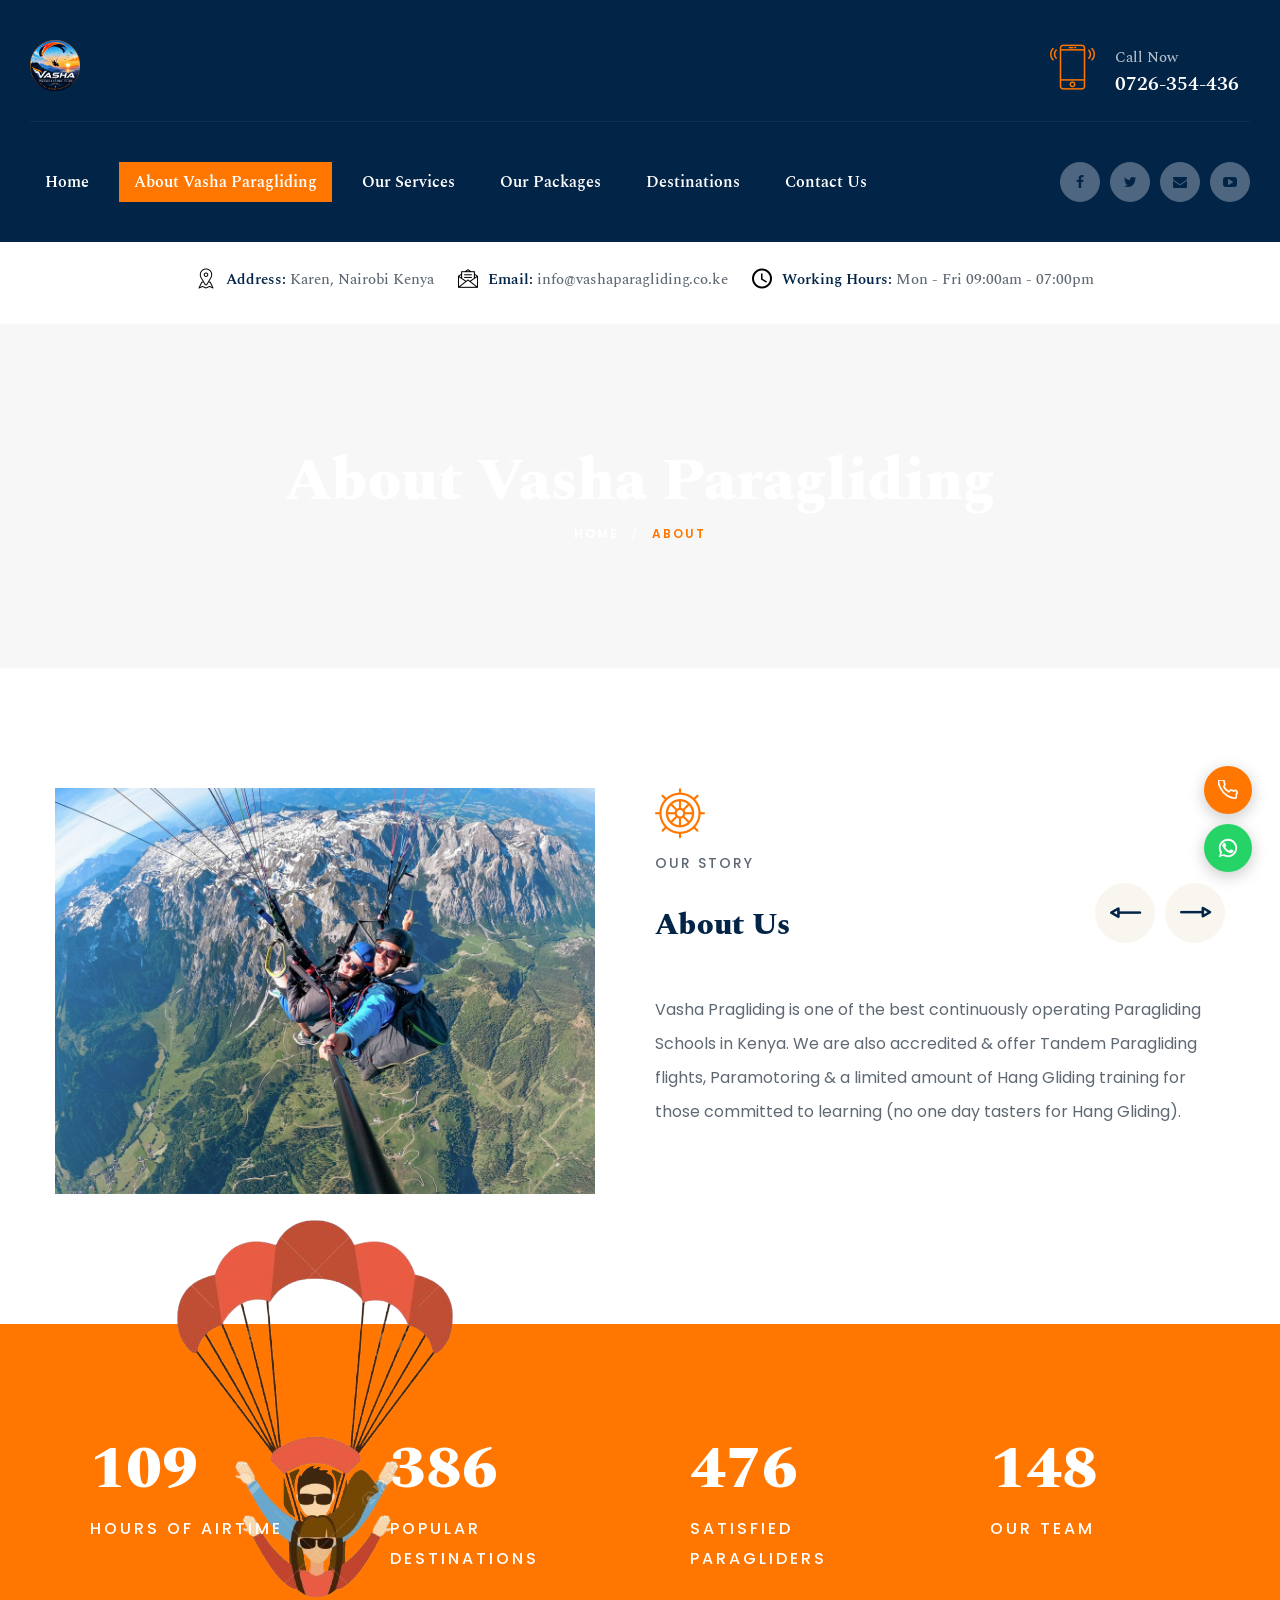
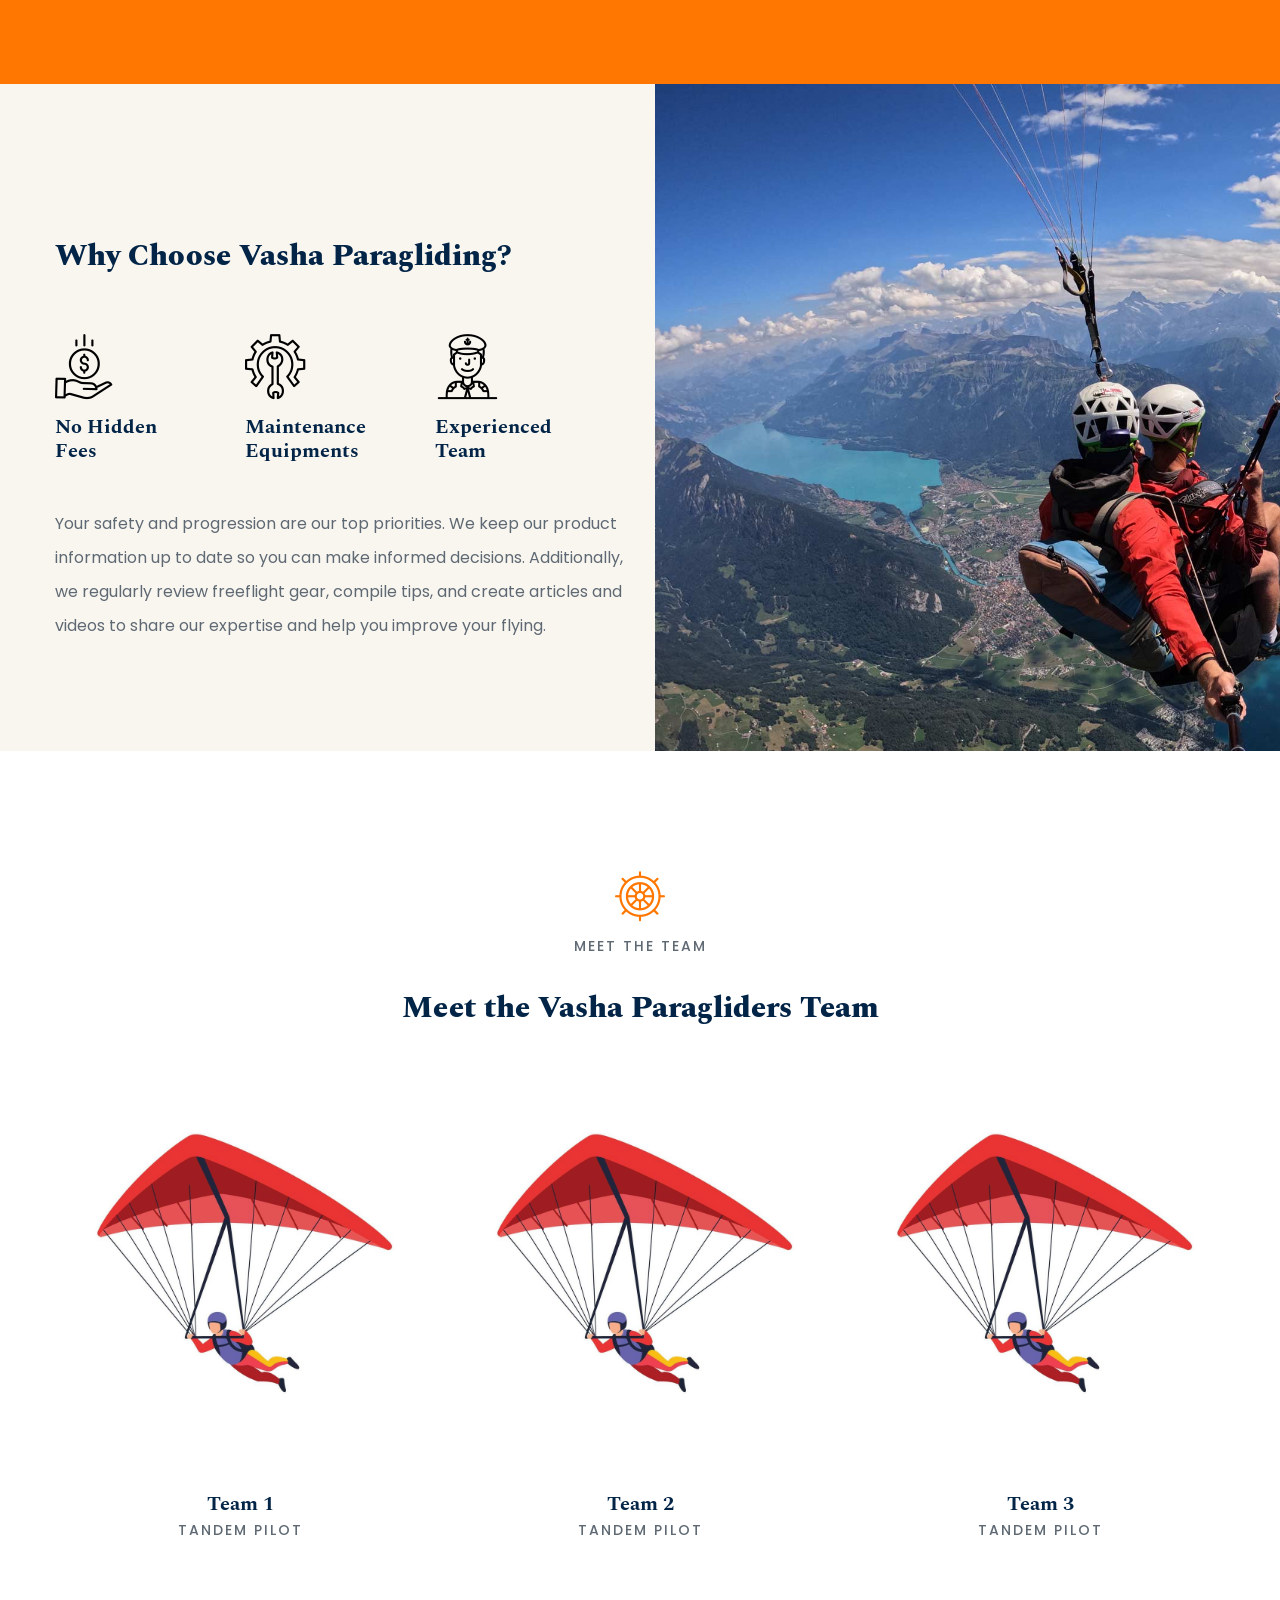
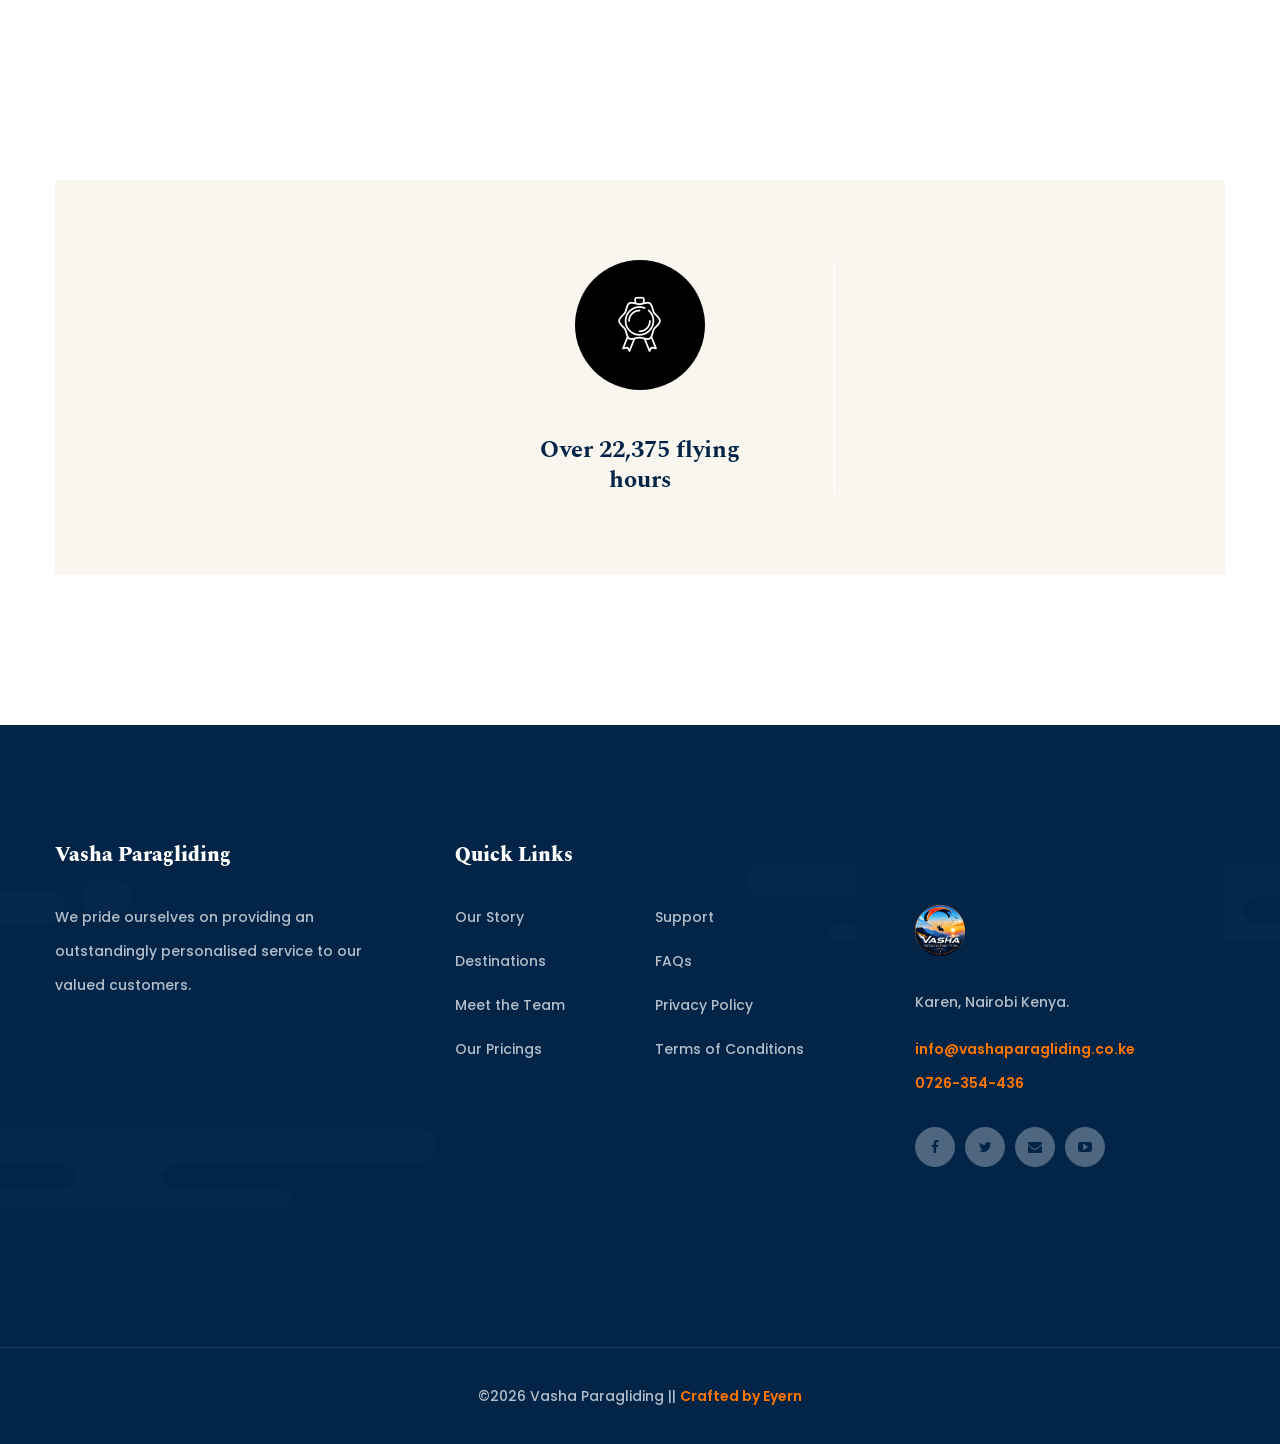
==== about.html @ c9674af3 "initial commit" ====
<!DOCTYPE html>
<html lang="en">

<head>
    <meta charset="UTF-8">
    <title>About Us | Vasha Paragliding</title>

    <!-- Responsive meta -->
    <meta name="viewport" content="width=device-width, initial-scale=1">
    <!-- For IE -->
    <meta http-equiv="X-UA-Compatible" content="IE=edge">

    <link rel="stylesheet" href="css/aos.css">
    <link rel="stylesheet" href="css/imp.css">
    <link rel="stylesheet" href="css/bootstrap.min.css">
    <link rel="stylesheet" href="css/custom-animate.css">
    <link rel="stylesheet" href="css/font-awesome.min.css">

    <link rel="stylesheet" href="css/color.css">
    <link rel="stylesheet" href="css/rtl.css">
    <link rel="stylesheet" href="css/style.css">
    <link rel="stylesheet" href="css/responsive.css">
    <!-- Favicon -->
    <link rel="apple-touch-icon" sizes="180x180" href="images/favicon/apple-touch-icon.png">
    <link rel="icon" type="image/png" href="images/favicon/favicon-32x32.png" sizes="32x32">
    <link rel="icon" type="image/png" href="images/favicon/favicon-16x16.png" sizes="16x16">

    <!-- Fixing Internet Explorer-->
    <!--[if lt IE 9]>
        <script src="http://html5shiv.googlecode.com/svn/trunk/html5.js"></script>
        <script src="js/html5shiv.js"></script>
    <![endif]-->

</head>

<body>
    <div class="boxed_wrapper ltr">

        <div class="preloader"></div>


        <!-- main header -->
        <header class="main-header">
            <!--Start Header upper -->
            <div class="header-upper">
                <div class="container-box clearfix">
                    <div class="outer-box clearfix">
                        <div class="header-upper-left float-left clearfix">
                            <div class="logo">
                                <a href="index.html"><img src="images/resources/vasha-logo.png" width="50" height="50"
                                        alt="Awesome Logo" title=""></a>
                            </div>
                        </div>
                        <div class="header-upper-middle float-left clearfix">
                            <div class="nav-outer clearfix">
                                <!--Mobile Navigation Toggler-->
                                <div class="mobile-nav-toggler"><span class="icon fa fa-bars"></span></div>
                                <!-- Main Menu -->
                                <nav class="main-menu navbar-expand-md navbar-light">
                                    <div class="collapse navbar-collapse show clearfix" id="navbarSupportedContent">
                                        <ul class="navigation clearfix">
                                            <li class="dropdown"><a href="index.html">Home</a>
                                                <ul>
                                                    <li><a href="index.html">Go Home</a></li>
                                                </ul>
                                            </li>
                                            <li class="current"><a href="about.html">About Vasha Paragliding</a></li>
                                            <li><a href="services.html">Our Services</a></li>
                                            <li class="dropdown"><a href="packages.html">Our Packages</a>
                                                <ul>
                                                    <li><a href="packages.html">Starter</a></li>
                                                    <li><a href="packages.html">Family & Friends</a></li>
                                                </ul>
                                            </li>
                                            <li><a href="packages.html">Destinations</a></li>
                                            <li><a href="contact.html">Contact Us</a></li>
                                        </ul>
                                    </div>
                                </nav>
                                <!-- Main Menu End-->
                                <div class="menu-right-content">
                                    <div class="header-social-links">
                                        <ul class="social-links-style1">
                                            <li>
                                                <a href="#"><i class="fa fa-facebook" aria-hidden="true"></i></a>
                                            </li>
                                            <li>
                                                <a href="#"><i class="fa fa-twitter" aria-hidden="true"></i></a>
                                            </li>
                                            <li>
                                                <a href="#"><i class="fa fa-envelope" aria-hidden="true"></i></a>
                                            </li>
                                            <li>
                                                <a href="#"><i class="fa fa-youtube-play" aria-hidden="true"></i></a>
                                            </li>
                                        </ul>
                                    </div>
                                </div>

                            </div>
                        </div>
                        <div class="header-upper-right float-right clearfix">
                            <div class="call-us-now">
                                <div class="icon thm-clr1">
                                    <span class="flaticon-smartphone"></span>
                                </div>
                                <div class="title">
                                    <h6>Call Now</h6>
                                    <a href="tel:+254726354436">0726-354-436</a>
                                </div>
                            </div>
                        </div>

                    </div>

                </div>
            </div>
            <!--End Header Upper-->

            <!--Start header lawer -->
            <div class="header-lawer">
                <div class="container-box clearfix">
                    <div class="outer-box clearfix">
                        <!--Top Left-->
                        <div class="header-lawer-left float-left">
                            <ul class="clearfix">
                                <li><span class="flaticon-pin"></span><b>Address:</b> Karen, Nairobi Kenya</li>
                                <li><span class="flaticon-mail"></span><b>Email:</b> <a
                                        href="mailto:info@templatepath.com">info@vashaparagliding.co.ke</a></li>
                                <li><span class="flaticon-clock"></span><b>Working Hours:</b> Mon - Fri 09:00am -
                                    07:00pm</li>
                            </ul>
                        </div>
                    </div>
                </div>
            </div>
            <!--End header lawer -->

            <!--Sticky Header-->
            <div class="sticky-header">
                <div class="container">
                    <div class="clearfix">
                        <!--Logo-->
                        <div class="logo float-left">
                            <a href="index.html" class="img-responsive"><img src="images/resources/vasha-logo.png" width="50" height="50" alt=""
                                    title=""></a>
                        </div>
                        <!--Right Col-->
                        <div class="right-col float-right">
                            <!-- Main Menu -->
                            <nav class="main-menu clearfix">
                                <!--Keep This Empty / Menu will come through Javascript-->
                            </nav>
                        </div>
                    </div>
                </div>
            </div>
            <!--End Sticky Header-->

            <!-- Mobile Menu  -->
            <div class="mobile-menu">
                <div class="menu-backdrop"></div>
                <div class="close-btn"><span class="icon flaticon-multiply"></span></div>

                <nav class="menu-box">
                    <div class="nav-logo"><a href="index.html"><img src="images/resources/logo.png" alt="" title=""></a>
                    </div>
                    <div class="menu-outer">
                        <!--Here Menu Will Come Automatically Via Javascript / Same Menu as in Header-->
                    </div>
                    <!--Social Links-->
                    <div class="social-links">
                        <ul class="clearfix">
                            <li><a href="#"><span class="fab fa fa-facebook-square"></span></a></li>
                            <li><a href="#"><span class="fab fa fa-twitter-square"></span></a></li>
                            <li><a href="#"><span class="fab fa fa-pinterest-square"></span></a></li>
                            <li><a href="#"><span class="fab fa fa-google-plus-square"></span></a></li>
                            <li><a href="#"><span class="fab fa fa-youtube-square"></span></a></li>
                        </ul>
                    </div>
                </nav>
            </div>
            <!-- End Mobile Menu -->

        </header>

        <!--Start breadcrumb area-->
        <section class="breadcrumb-area" style="background-image: url(https://i.postimg.cc/DfXQzcLr/para-2.jpg);">
            <div class="container">
                <div class="row">
                    <div class="col-xl-12">
                        <div class="inner-content clearfix">
                            <div class="title">
                                <h1>About Vasha Paragliding</h1>
                            </div>
                            <div class="breadcrumb-menu">
                                <ul class="clearfix">
                                    <li><a href="index.html">Home</a></li>
                                    <li class="active">About</li>
                                </ul>
                            </div>
                        </div>
                    </div>
                </div>
            </div>
        </section>
        <!--End breadcrumb area-->

        <!--Start History Area-->
        <section class="history-area">
            <div class="container">
                <div class="row">
                    <div class="col-xl-12">
                        <div class="history-carousel owl-carousel owl-theme owl-nav-style-one">
                            <!--Start Single History Box-->
                            <div class="single-history-box">
                                <div class="row">
                                    <div class="col-xl-6">
                                        <div class="img-box">
                                            <img src="images/resources/service-1.jpg" alt="Awesome Image">
                                        </div>
                                    </div>
                                    <div class="col-xl-6">
                                        <div class="text-box">
                                            <div class="sec-title black">
                                                <div class="icon"><span class="flaticon-rudder"></span></div>
                                                <p>Our Story</p>
                                                <div class="big-title black">
                                                    <h1>About Us</h1>
                                                </div>
                                            </div>
                                            <div class="text">
                                                <p>Vasha Pragliding is one of the best continuously operating
                                                    Paragliding Schools in Kenya. We are also accredited & offer Tandem
                                                    Paragliding flights, Paramotoring & a limited amount of Hang Gliding
                                                    training for those committed to learning (no one day tasters for
                                                    Hang Gliding).</p>
                                            </div>
                                        </div>
                                    </div>
                                </div>
                            </div>
                            <!--End Single History Box-->
                            <!--Start Single History Box-->
                            <div class="single-history-box">
                                <div class="row">
                                    <div class="col-xl-6">
                                        <div class="img-box">
                                            <img src="images/resources/service-2.jpg" alt="Awesome Image">
                                        </div>
                                    </div>
                                    <div class="col-xl-6">
                                        <div class="text-box">
                                            <div class="sec-title black">
                                                <div class="icon"><span class="flaticon-rudder"></span></div>
                                                <p>A little about us</p>
                                            </div>
                                            <div class="text">
                                                <p>All training is in accordance with the BHPA Paragliding Training
                                                    Program and all students are encouraged to achieve a recognized
                                                    pilot rating qualification such as Elementary Pilot, Club Pilot
                                                    (Novice) etc. Additional training, flight theory and a
                                                    multiple-choice exam will be required if you decide to continue
                                                    towards a pilot rating qualification.</p>
                                            </div>
                                        </div>
                                    </div>
                                </div>
                            </div>
                            <!--End Single History Box-->
                            <!--Start Single History Box-->
                            <div class="single-history-box">
                                <div class="row">
                                    <div class="col-xl-6">
                                        <div class="img-box">
                                            <img src="images/resources/service-3.jpg" alt="Awesome Image">
                                        </div>
                                    </div>
                                    <div class="col-xl-6">
                                        <div class="text-box">
                                            <div class="sec-title black">
                                                <div class="icon"><span class="flaticon-rudder"></span></div>
                                            </div>
                                            <div class="text">
                                                <p>Paragliding is one of the most exhilarating low cost Aviation sports
                                                    available today, is very practical and packs up the size of a small
                                                    rucksack. Its popularity has seriously impacted Hang Gliding that is
                                                    not so practical to learn or practise. Paragliding started in the
                                                    Mid 1980’s & became more popular than Hang Gliding by the Mid
                                                    1990’s.
                                                </p>
                                            </div>
                                        </div>
                                    </div>
                                </div>
                            </div>
                            <!--End Single History Box-->
                        </div>
                    </div>
                </div>
            </div>
        </section>
        <!--End History Area-->

        <!--Start Fact Counter Area-->
        <section class="fact-counter-area thm_bgclr3">
            <div class="icon-holder">
                <img src="images/resources/p-icon.png" alt="Icon">
            </div>
            <div class="container">
                <div class="row">
                    <!--Start Single Fact Counter-->
                    <div class="col-xl-3 col-lg-6 col-md-6 col-sm-12">
                        <div class="single-fact-counter text-left wow fadeInLeft" data-wow-delay="100ms"
                            data-wow-duration="1500ms">
                            <div class="count-box">
                                <h1>
                                    <span class="timer" data-from="1" data-to="493" data-speed="5000"
                                        data-refresh-interval="50">24493</span>
                                </h1>
                                <div class="icon"><span class="flaticon-plane"></span></div>
                            </div>
                            <div class="title">
                                <h3>Hours of Airtime</h3>
                            </div>
                        </div>
                    </div>
                    <!--End Single Fact Counter-->
                    <!--Start Single Fact Counter-->
                    <div class="col-xl-3 col-lg-6 col-md-6 col-sm-12">
                        <div class="single-fact-counter text-left wow fadeInLeft" data-wow-delay="200ms"
                            data-wow-duration="1500ms">
                            <div class="count-box">
                                <h1>
                                    <span class="timer" data-from="1" data-to="1750" data-speed="5000"
                                        data-refresh-interval="50">450</span>
                                </h1>
                            </div>
                            <div class="title">
                                <h3>Popular destinations</h3>
                            </div>
                        </div>
                    </div>
                    <!--End Single Fact Counter-->
                    <!--Start Single Fact Counter-->
                    <div class="col-xl-3 col-lg-6 col-md-6 col-sm-12">
                        <div class="single-fact-counter text-left wow fadeInLeft" data-wow-delay="300ms"
                            data-wow-duration="1500ms">
                            <div class="count-box">
                                <h1>
                                    <span class="timer" data-from="1" data-to="2158" data-speed="5000"
                                        data-refresh-interval="50">2158</span>
                                </h1>
                            </div>
                            <div class="title">
                                <h3>Satisfied Paragliders</h3>
                            </div>
                        </div>
                    </div>
                    <!--End Single Fact Counter-->
                    <!--Start Single Fact Counter-->
                    <div class="col-xl-3 col-lg-6 col-md-6 col-sm-12">
                        <div class="single-fact-counter text-left wow fadeInLeft" data-wow-delay="400ms"
                            data-wow-duration="1500ms">
                            <div class="count-box">
                                <h1>
                                    <span class="timer" data-from="1" data-to="670" data-speed="5000"
                                        data-refresh-interval="50">150</span>
                                </h1>
                            </div>
                            <div class="title">
                                <h3>Our Team</h3>
                            </div>
                        </div>
                    </div>
                    <!--End Single Fact Counter-->
                </div>
            </div>
        </section>
        <!--End Fact Counter Area-->

        <!--Start Choose Area-->
        <section class="choose-area">
            <div class="container">
                <div class="row">
                    <div class="col-xl-6">
                        <div class="why-choose-content">
                            <div class="sec-title black">
                                <div class="big-title black">
                                    <h1>Why Choose Vasha Paragliding?</h1>
                                </div>
                            </div>
                            <div class="inner-content">
                                <ul>
                                    <li>
                                        <div class="icon"><span class="flaticon-money"></span></div>
                                        <h3>No Hidden<br> Fees</h3>
                                    </li>
                                    <li>
                                        <div class="icon"><span class="flaticon-repair"></span></div>
                                        <h3>Maintenance<br> Equipments</h3>
                                    </li>
                                    <li>
                                        <div class="icon"><span class="flaticon-sailor"></span></div>
                                        <h3>Experienced<br> Team</h3>
                                    </li>
                                </ul>
                                <div class="text">Your safety and progression are our top priorities. We keep our
                                    product information up to date so you can make informed decisions. Additionally, we
                                    regularly review freeflight gear, compile tips, and create articles and videos to
                                    share our expertise and help you improve your flying.</div>
                            </div>
                        </div>
                    </div>

                    <div class="col-xl-6">
                        <div class="choose-img-box">
                            <div class="image-bg" style="background-image:url(images/resources/why-p.jpg);">
                            </div>
                        </div>
                    </div>

                </div>
            </div>
        </section>
        <!--End Choose Area-->

        <!--Start Team Area-->
        <section class="team-area">
            <div class="container">
                <div class="sec-title black text-center">
                    <div class="icon"><span class="flaticon-rudder"></span></div>
                    <p>Meet the Team</p>
                    <div class="big-title black">
                        <h1>Meet the Vasha Paragliders Team</h1>
                    </div>
                </div>
                <div class="row">
                    <!--Start Single Team Member-->
                    <div class="col-xl-4 col-lg-4">
                        <div class="single-team-member wow fadeInUp" data-wow-delay="100ms" data-wow-duration="1500ms">
                            <div class="img-holder">
                                <img src="images/team/team.jpg" alt="Awesome Image">
                            </div>
                            <div class="title text-center">
                                <h3>Team 1</h3>
                                <p>Tandem Pilot</p>
                            </div>
                        </div>
                    </div>
                    <!--End Single Team Member-->
                    <!--Start Single Team Member-->
                    <div class="col-xl-4 col-lg-4">
                        <div class="single-team-member wow fadeInUp" data-wow-delay="300ms" data-wow-duration="1500ms">
                            <div class="img-holder">
                                <img src="images/team/team.jpg" alt="Awesome Image">
                            </div>
                            <div class="title text-center">
                                <h3>Team 2</h3>
                                <p>Tandem Pilot</p>
                            </div>
                        </div>
                    </div>
                    <!--End Single Team Member-->
                    <!--Start Single Team Member-->
                    <div class="col-xl-4 col-lg-4">
                        <div class="single-team-member wow fadeInUp" data-wow-delay="500ms" data-wow-duration="1500ms">
                            <div class="img-holder">
                                <img src="images/team/team.jpg" alt="Awesome Image">
                            </div>
                            <div class="title text-center">
                                <h3>Team 3</h3>
                                <p>Tandem Pilot</p>
                            </div>
                        </div>
                    </div>
                    <!--End Single Team Member-->
                </div>
            </div>
        </section>
        <!--End Team Area-->





        <!--Start Benefits Area style2-->
        <section class="benefits-area style2">
            <div class="container">
                <div class="row">
                    <div class="col-xl-12">
                        <div class="benefits-content">
                            <ul>
                                <li data-aos="fade-right" data-aos-easing="linear" data-aos-duration="1500">
                                    <div class="icon-holder thm_bgclr2">
                                        <span class="flaticon-boat-2"></span>
                                    </div>
                                    <h3>Over 22,375 flying <br> hours</h3>
                                </li>
                                <li>
                                    <div class="icon-holder thm_bgclr2">
                                        <span class="flaticon-stamp"></span>
                                    </div>
                                    <h3>Over 22,375 flying <br> hours</h3>
                                </li>
                                <li data-aos="fade-left" data-aos-easing="linear" data-aos-duration="1500">
                                    <div class="icon-holder thm_bgclr2">
                                        <span class="flaticon-sailor"></span>
                                    </div>
                                    <h3>Over 22,375 flying <br> hours</h3>
                                </li>
                            </ul>
                        </div>
                    </div>
                </div>
            </div>
        </section>
        <!--End Benefits Area style2-->

        <!--Start footer area Style2-->
        <footer class="footer-area style2">
            <div class="footer style2">
                <div class="footer-bg" style="background-image: url(images/pattern/water-wave.png);"></div>
                <div class="container">
                    <div class="row">
                        <!--Start single footer widget-->
                        <div class="col-xl-4 col-lg-4 col-md-12 col-sm-12 wow fadeInUp" data-wow-delay="100ms">
                            <div class="single-footer-widget box1">
                                <div class="title">
                                    <h3>Vasha Paragliding</h3>
                                </div>
                                <div class="our-company-info">
                                    <div class="text">
                                        <p>We pride ourselves on providing an outstandingly personalised service to our
                                            valued customers. </p>
                                    </div>
                                </div>
                            </div>
                        </div>
                        <!--End single footer widget-->
                        <!--Start single footer widget-->
                        <div class="col-xl-4 col-lg-4 col-md-12 col-sm-12 wow fadeInUp" data-wow-delay="100ms">
                            <div class="single-footer-widget">
                                <div class="title">
                                    <h3>Quick Links</h3>
                                </div>
                                <div class="explore-box">
                                    <div class="row">
                                        <div class="col-xl-6">
                                            <ul class="explore-links">
                                                <li><a href="about.html">Our Story</a></li>
                                                <li><a href="#">Destinations</a></li>
                                                <li><a href="#">Meet the Team</a></li>
                                                <li><a href="#">Our Pricings</a></li>

                                            </ul>
                                        </div>
                                        <div class="col-xl-6">
                                            <ul class="explore-links">
                                                <li><a href="#">Support</a></li>
                                                <li><a href="#">FAQs</a></li>
                                                <li><a href="#">Privacy Policy</a></li>
                                                <li><a href="#">Terms of Conditions</a></li>
                                            </ul>
                                        </div>
                                    </div>
                                </div>

                            </div>
                        </div>
                        <!--End single footer widget-->
                        <!--Start single footer widget-->
                        <div class="col-xl-4 col-lg-4 col-md-12 col-sm-12 wow fadeInUp" data-wow-delay="100ms">
                            <div class="single-footer-widget martop50">
                                <div class="footer-contact-info-box">
                                    <div class="footer-logo">
                                        <a href="index.html"><img src="images/resources/vasha-logo.png" width="50"
                                                height="50" alt="Awesome Logo" title="Logo"></a>
                                    </div>
                                    <p>Karen, Nairobi Kenya.</p>
                                    <a href="mailto:info@vashaparagliding.co.ke">info@vashaparagliding.co.ke</a><br>
                                    <a href="tel:+254726354436">0726-354-436</a>
                                    <div class="footer-social-links">
                                        <ul class="social-links-style1">
                                            <li>
                                                <a href="#"><i class="fa fa-facebook" aria-hidden="true"></i></a>
                                            </li>
                                            <li>
                                                <a href="#"><i class="fa fa-twitter" aria-hidden="true"></i></a>
                                            </li>
                                            <li>
                                                <a href="#"><i class="fa fa-envelope" aria-hidden="true"></i></a>
                                            </li>
                                            <li>
                                                <a href="#"><i class="fa fa-youtube-play" aria-hidden="true"></i></a>
                                            </li>
                                        </ul>
                                    </div>
                                </div>
                            </div>
                        </div>
                        <!--End single footer widget-->
                    </div>
                </div>
            </div>
            <div class="footer-bottom">
                <div class="container">
                    <div class="outer-box">
                        <div class="copyright-text">
                            <p>©2026 Vasha Paragliding || <a href="tel:+254722424220">Crafted by Eyern</a></p>
                        </div>
                    </div>
                </div>
            </div>
        </footer>
        <!--End footer area Style2-->


    </div>

    <!-- FLOATING ACTIONS -->
    <div class="fl-a">
        <a href="tel:+254726354436" class="flb cl" title="Call +91 0714-314-360">
            <svg width="20" height="20" viewBox="0 0 24 24" fill="none" stroke="#fff" stroke-width="2">
                <path
                    d="M22 16.92v3a2 2 0 01-2.18 2 19.79 19.79 0 01-8.63-3.07A19.5 19.5 0 013.43 10.34 19.79 19.79 0 01.36 1.75 2 2 0 012.34 0h3a2 2 0 012 1.72 12.84 12.84 0 00.7 2.81 2 2 0 01-.45 2.11L6.91 8.1a16 16 0 006 6l1.27-1.27a2 2 0 012.11-.45 12.84 12.84 0 002.81.7A2 2 0 0122 16.92z" />
            </svg>
        </a>
        <a href="https://wa.me/254726354436?text=Hi!%20I'm%20from%20Vasha%20Paragliding%20website%20😊%20."
            target="_blank" class="flb wa" title="WhatsApp 0714-314-360">
            <svg width="22" height="22" viewBox="0 0 24 24" fill="#fff">
                <path
                    d="M17.472 14.382c-.297-.149-1.758-.867-2.03-.967-.273-.099-.471-.148-.67.15-.197.297-.767.966-.94 1.164-.173.199-.347.223-.644.075-.297-.15-1.255-.463-2.39-1.475-.883-.788-1.48-1.761-1.653-2.059-.173-.297-.018-.458.13-.606.134-.133.298-.347.446-.52.149-.174.198-.298.298-.497.099-.198.05-.371-.025-.52-.075-.149-.669-1.612-.916-2.207-.242-.579-.487-.5-.669-.51-.173-.008-.371-.01-.57-.01-.198 0-.52.074-.792.372-.272.297-1.04 1.016-1.04 2.479 0 1.462 1.065 2.875 1.213 3.074.149.198 2.096 3.2 5.077 4.487.709.306 1.262.489 1.694.625.712.227 1.36.195 1.871.118.571-.085 1.758-.719 2.006-1.413.248-.694.248-1.289.173-1.413-.074-.124-.272-.198-.57-.347z" />
                <path
                    d="M11.999 2C6.477 2 2 6.477 2 12c0 1.89.525 3.66 1.438 5.168L2 22l4.868-1.426A9.945 9.945 0 0012 22c5.523 0 10-4.477 10-10S17.522 2 11.999 2zm0 18a7.95 7.95 0 01-4.071-1.118l-.291-.173-3.018.883.849-3.1-.19-.309A7.977 7.977 0 014 12c0-4.411 3.589-8 8-8s8 3.589 8 8-3.589 8-8 8z" />
            </svg>
        </a>
    </div>



    <script src="js/jquery.js"></script>
    <script src="js/appear.js"></script>
    <script src="js/bootstrap.bundle.min.js"></script>
    <script src="js/bootstrap-select.min.js"></script>
    <script src="js/isotope.js"></script>
    <script src="js/jquery.bootstrap-touchspin.js"></script>
    <script src="js/jquery.countTo.js"></script>
    <script src="js/jquery.easing.min.js"></script>
    <script src="js/jquery.enllax.min.js"></script>
    <script src="js/jquery.fancybox.js"></script>
    <script src="js/jquery.mixitup.min.js"></script>
    <script src="js/jquery.paroller.min.js"></script>
    <script src="js/owl.js"></script>
    <script src="js/validation.js"></script>
    <script src="js/wow.js"></script>
    <script src="js/aos.js"></script>
    <script src="js/scrollbar.js"></script>

    <script src="assets/language-switcher/jquery.polyglot.language.switcher.js"></script>
    <script src="assets/timepicker/timePicker.js"></script>
    <script src="assets/html5lightbox/html5lightbox.js"></script>
    <!-- jQuery ui js -->
    <script src="assets/jquery-ui-1.11.4/jquery-ui.js"></script>


    <!-- thm custom script -->
    <script src="js/custom.js"></script>



</body>

</html>
---- css/imp.css ----
/* Remove Chrome Input Field's Unwanted Yellow Background Color */
input:-webkit-autofill, 
input:-webkit-autofill:hover, 
input:-webkit-autofill:focus {
    -webkit-box-shadow: 0 0 0px 1000px white inset !important;
}
::-webkit-input-placeholder { / Chrome/Opera/Safari /
    color: #000 !important;
}
::-moz-placeholder { / Firefox 19+ /
    color: #000 !important;
}
::-ms-input-placeholder { / IE 10+ /
    color: #000 !important;
}
::-moz-placeholder { / Firefox 18- /
    color: #000 !important;
}

.owl-carousel .owl-dots{
    margin: 0 !important;    
}

.pd-120-0-80{
    padding: 120px 0 80px !important;
}
.pd-100-0-0 {
    padding: 100px 0 0px !important;
}




.single-service-sidebar .sidebar-appoinment .appoinment-form .input-box input::-webkit-input-placeholder {
    color: #cccccc;
}
.single-service-sidebar .sidebar-appoinment .appoinment-form .input-box input:-moz-placeholder {
    color: #cccccc;
}
.single-service-sidebar .sidebar-appoinment .appoinment-form .input-box input::-moz-placeholder {
    color: #cccccc;
}
.single-service-sidebar .sidebar-appoinment .appoinment-form .input-box input:-ms-input-placeholder {
    color: #cccccc;
}
.consultation-area .consultation-form textarea::-webkit-input-placeholder {
    color: #bababa;
}
.consultation-area .consultation-form textarea:-moz-placeholder { /* Firefox 18- */
    color: #bababa;  
}
.consultation-area .consultation-form textarea::-moz-placeholder {  /* Firefox 19+ */
    color: #bababa;  
}
.consultation-area .consultation-form textarea:-ms-input-placeholder {
    color: #bababa;  
}


/* Jquery ui select css */
.ui-state-default {
    width: auto !important;
}
.ui-selectmenu-open .ui-widget-content {
    border: 1px solid #1d1d1d !important;
    background: #ffffff !important;
    color: #222222 !important;
    border-radius: 0 !important;
}
/* Jquery ui select hover bg css */
.ui-selectmenu-open .ui-widget-content .ui-state-focus {
    border: 1px solid #1d1d1d !important;
    background: #1d1d1d !important;
    font-weight: normal !important;
    color: #ffffff !important;
    font-size: 13px !important;
}
/* Jquery ui select hover some change css */
.ui-selectmenu-open .ui-menu .ui-menu-item {
    border: 1px solid transparent !important;
    position: relative !important;
    margin: 0;
    padding: 5px 15px !important;
    cursor: pointer !important;
    font-size: 13px !important;
    text-transform: none !important;
}
.ui-selectmenu-menu .ui-menu {
    padding-bottom: 0px !important;
}



/*** 
=============================================
    Consultation Area Style
=============================================
***/
/* Main field css css */
.archives-box .ui-selectmenu-button {
    position: relative;
    display: block;
    background: #ffffff;
    width: 100% !important;
    height: 60px !important;
    border-radius: 0px !important;
    border: 1px solid #f2f2f2;
    color: #848484;
    font-size: 16px;
    font-weight: 400;
    text-transform: capitalize;
    font-family: 'Rubik', sans-serif;
}
.archives-box .ui-selectmenu-button{
    border-radius: 0px !important;    
}                                                                                                                
.archives-box .ui-selectmenu-button:focus{
    outline: none;
}
.archives-box .ui-selectmenu-button span.ui-selectmenu-text {
    display: block;
    line-height: 18px;
    overflow: hidden;
    text-align: left;
    padding: 21px 20px 19px;
}
/* arrow button css */
.archives-box .ui-selectmenu-button span.ui-icon {
    display: block;
    float: right;
    height: 58px;
    position: absolute;
    text-indent: 0;
    top: 0px;
    width: 45px;
    right: 0;
    bottom: 0;
    background-image: none;
    margin: 0;
}
.archives-box .ui-selectmenu-button span.ui-icon::before {
    position: absolute;
    top: 16px;
    right: 18px;
    color: #83888d;
    font-size: 18px;
    content: "\f107";
    font-family: FontAwesome;
    overflow: visible;
}
















/*** 
=============================================
    Contact Info Area style
=============================================
***/
/* Main field css css */
.contact-form form .input-box .ui-selectmenu-button {
    position: relative;
    display: block;
    background: #ffffff;
    width: 100% !important;
    height: 60px !important;
    border-radius: 0px !important;
    border: 1px solid #ededed;
    color: #828282;
    font-size: 15px;
    font-weight: 400;
    padding-left: 50px;
    padding-right: 20px;
    margin-bottom: 30px;
    text-transform: capitalize;
    font-family: 'Rubik', sans-serif;
}                                                                                                               
.contact-form form .input-box .ui-selectmenu-button:focus{
    outline: none;
}
.contact-form form .input-box .ui-selectmenu-button span.ui-selectmenu-text {
    display: block;
    line-height: 14px;
    overflow: hidden;
    text-align: left;
    padding: 23px 0px 21px;
}
/* arrow button css */
.contact-form form .input-box .ui-selectmenu-button span.ui-icon {
    position: absolute;
    top: 0px;
    right: 0;
    bottom: 0;
    display: block;
    float: right;
    height: 58px;
    width: 45px;
    text-indent: 0;
    background-image: none;
    margin: 0;
}
.contact-form form .input-box .ui-selectmenu-button span.ui-icon::before {
    color: #828282;
    content: "\f107";
    font-family: FontAwesome;
    font-size: 20px;
    overflow: visible;
    position: absolute;
    right: 18px;
    top: 16px;
}
.contact-info-area .contact-form textarea:-webkit-input-placeholder {
    color: #83888d !important;
}
.contact-info-area .contact-form textarea:-moz-placeholder { /* Firefox 18- */
    color: #83888d !important;
}
.contact-info-area .contact-form textarea:-moz-placeholder {  /* Firefox 19+ */
    color: #83888d !important;  
}
.contact-info-area .contact-form textarea:-ms-input-placeholder {
    color: #83888d !important;  
}



/*** 
=============================================
    Single Sidebar style
=============================================
***/
/* Main field css css */
.single-sidebar .archives-form-box{
    position: relative;
    display: block;
    padding: 19px 0 40px;
}
.single-sidebar .archives-form-box form .input-box .ui-selectmenu-button {
    position: relative;
    display: block;
    background: transparent;
    width: 100% !important;
    border-radius: 0px !important;
    border: 1px solid #ededed;
    color: #828282;
    font-size: 15px;
    font-weight: 400;
    text-transform: capitalize;
    height: 50px !important;
    font-family: 'Rubik', sans-serif;
}                                                                                                               
.single-sidebar .archives-form-box form .input-box .ui-selectmenu-button:focus{
    outline: none;
}
.single-sidebar .archives-form-box form .input-box .ui-selectmenu-button span.ui-selectmenu-text {
    display: block;
    line-height: 14px;
    overflow: hidden;
    text-align: left;
    padding: 17px 15px 17px;
}

/* arrow button css */
.single-sidebar .archives-form-box form .input-box .ui-selectmenu-button span.ui-icon {
    display: block;
    float: right;
    height: 50px;
    position: absolute;
    text-indent: 0;
    top: 7px;
    width: 40px;
    right: 0;
    bottom: 0;
    background-image: none;
}
.single-sidebar .archives-form-box form .input-box .ui-selectmenu-button span.ui-icon::before {
    color: #cccccc;
    content: "\f107";
    font-family: FontAwesome;
    font-size: 20px;
    overflow: visible;
    position: absolute;
    right: 14px;
    top: 12px;
}


























#contact-form input[type="text"].error{
    border-color: red;
}
#contact-form input[type="email"].error{
    border-color: red;
}
#contact-form select.error {
    border-color: red;
}
#contact-form textarea.error{
    border-color: red;
}
#contact-form label.error {
    display: none !important;
}


#add-comment-form input[type="text"].error{
    border-color: red;    
}
#add-comment-form input[type="email"].error{
    border-color: red;    
}
#add-comment-form select.error {
    border-color: red;
}
#add-comment-form textarea.error{
    border-color: red;    
}
#add-comment-form label.error {
    display: none !important;
}


#appoinment-form input[type="text"].error{
    border-color: red;    
}
#appoinment-form input[type="email"].error{
    border-color: red;    
}
#appoinment-form select.error {
    border-color: red;
}
#appoinment-form textarea.error{
    border-color: red;    
}
#appoinment-form label.error {
    display: none !important;
}


/*__Html 5 lightbox css__*/
#html5-watermark {
    background: #ff2b58;
    display: none !important;
    z-index: 9999999999;
}
#html5box-html5-lightbox #html5-image {
    border: 10px solid #131313;
    padding: 0 !important;
}
#html5box-html5-lightbox #html5-text{
    padding-top: 15px;
    padding-bottom: 5px;
}



/*** 
=============================================
    Brand Area Css
=============================================
***/
.single-brand-item a img {
    width: auto !important;
    margin: 0 auto;
}



/*** 
=============================================
    Rev Slider Wrapper style
=============================================
***/
.tparrows {
    position: absolute !important;
    left: 0px !important;
    top: 50% !important;
    background: rgba(0, 0, 0,.20) !important;
    width: 40px !important;
    height: 100px !important;
    display: block !important;
    z-index: 1000 !important;
    border-radius: 0;
    font-size: 30px;
    cursor: pointer !important;
    transition: all 500ms ease;
}
.tparrows:before {
    width: 40px !important;
    height: 100px !important;
    font-size: 20px !important;
    color: #ffffff !important;
    display: block !important;
    line-height: 100px !important;
    text-align: center !important;
}
.tparrows:hover{
    background: rgba(0, 0, 0, .30) !important;  
    color: #000;
}
.tp-rightarrow{
    left: 100% !important;
    margin-right: 0px;
}
.tp-bannertimer{
    display: none !important;
}
.main-slider .slide-content .btn-box a{
    transition: all 200ms linear !important;
    transition-delay: 0.1s !important;   
}



/*** 
=============================================
    Cart Area style
=============================================
***/
.cart-area .cart-table tbody tr .qty .form-control {
    background-color: #ffffff;
    background-image: none;
    border: 1px solid #f6f6f6;
    border-radius: 0 !important;
    box-shadow: none;
    color: #131313;
    display: block;
    font-size: 18px;
    font-weight: 500;
    height: 50px;
    padding: 5px 0;
    text-align: center;
    font-family: 'Poppins', sans-serif;
}
.cart-bottom .calculate-shipping .ui-state-default {
    width: 100% !important;
}



/*** 
=============================================
    Single shop Area style
=============================================
***/
.single-shop-content .content-box .addto-cart-box .form-control {
    background-color: #fff;
    background-image: none;
    border: 1px solid #ededed;
    border-radius: 0 !important;
    box-shadow: none;
    color: #131313;
    font-size: 18px;
    font-weight: 600;
    height: 50px;
    padding: 7px 0 8px;
    text-align: center;
    font-family: 'Poppins', sans-serif;
}


/*** 
=============================================
    Shop area style
=============================================
***/
/* Main field css css */
#shop-area .showing-result-shorting .ui-selectmenu-button {
    position: relative;
    display: block;
    background: #fff !important;
    width: 200px !important;
    height: 40px !important;
    border-radius: 0px !important;
    border: 1px solid #ededed !important;
    color: #828282 !important;
    font-size: 16px !important;
    font-weight: 400;
    text-transform: capitalize;
    transition: all 500ms ease;
    font-family: 'Rubik', sans-serif;
}
#shop-area .showing-result-shorting .ui-selectmenu-button:focus{
    outline: none;
}
#shop-area .showing-result-shorting .ui-selectmenu-button span.ui-selectmenu-text {
    display: block;
    line-height: 18px;
    overflow: hidden;
    text-align: left;
    padding: 10px 15px 10px;
    transition: all 500ms ease;
}
/* arrow button css */
#shop-area .showing-result-shorting .ui-selectmenu-button span.ui-icon {
    position: absolute;
    top: 0px;
    right: 0;
    bottom: 0;
    display: block;
    float: right;
    height: 38px;
    width: 40px;
    text-indent: 0;
    background-image: none;
    margin: 0;
}
#shop-area .showing-result-shorting .ui-selectmenu-button span.ui-icon::before {
    color: #848484;
    content: "\f107";
    font-family: FontAwesome;
    font-size: 17px;
    overflow: visible;
    position: absolute;
    right: 13px;
    top: 5px;
}



.market-update-area .btcwdgt {
    display: block !important;
    background-color: #202020 !important;
    color: #aaa !important;
    width: auto !important;
    min-width: 240px !important;
    max-width: 770px !important;
    margin: 0px !important;
    box-shadow: none !important;
    font-size: 16px !important;
    font-family: 'museo-sans-rounded', Helvetica, Arial, sans-serif !important;
    font-weight: 300 !important;
    line-height: 1.0em !important;
    border: 1px solid #2a2a2a !important;
}
.market-update-area .btcwdgt-chart .btcwdgt-header{
    display: none !important;
}
.market-update-area .btcwdgt-chart .btcwdgt-footer{
    display: none !important;
}
---- css/color.css ----
/*==============================================
            Theme Color Css
===============================================*/

/*==============================================
                Color-1
===============================================*/

/** color **/

.boats-skipper-search-box .title i:before,
.sec-title .icon span:before,
.main-menu .navigation> li> ul> li> a:hover,
.main-menu .navigation> li> ul> li> ul> li> a:hover,
.single-blog-post .text-holder .blog-title a:hover,
.mobile-menu .navigation li.current > a,
.mobile-menu .navigation li > a:hover,
.mobile-menu .social-links li a:hover,
.boats-featured-box ul li:hover h3 a,
.single-sidebar .lat-posts li .img-holder .overlay-style-one .box .content a:hover i,
.single-sidebar .lat-posts li .title-holder .post-title a:hover,
.single-sidebar .categories li a:hover,
.single-sidebar .popular-tag li a:hover,
.contact-form .title i:before,
.contact-information-box .contact-us li a:hover,
.main-menu .navigation>li>ul>li>ul>li a:before,
.main-menu .navigation> li> ul> li> a:before{
  color: #FF7700;
}

/** background **/

.thm_bgclr3,
.main-menu .navigation>li:hover>a,
.main-menu .navigation>li.current>a,
.social-links-style1 li a:hover i,
.boats-skipper-form button:hover,
.single-testimonial-style1 .img-box .bg-color,
.owl-nav-style-one.owl-theme .owl-nav [class*="owl-"]:hover,
.boats-skipper-search-box:before,
.header-upper-left-style2 .header-social-links .social-links-style1 li:hover a i,
.single-team-member .title .social-links .social-links-style1 li a:hover i,
.slogan-area.style2,
.slogan-content.style2,
.blog-single-area .tag-box .right .social-links-style1 li a:hover i,
.contact-form:before,
.sidebar-search-box .search-form input[type="text"]:focus + button,
.sidebar-search-box .search-form button:hover,
.contact-information-box .social-links-style1 li a:hover i{
  background-color: #FF7700;    
}

/** border-color **/

.boat-image-box:hover:after,
.social-links-style1 li a:hover i,
.contact-form form input[type="text"]:focus,
.contact-form form input[type="email"]:focus,
.contact-form form textarea:focus,
.blog-single-area .tag-box .right .social-links-style1 li a:hover i{
  border-color: #FF7700;    
}
.contact-information-box .social-links-style1 li a:hover i {
  border: 1px solid #FF7700;
}
.sidebar-search-box .search-form input[type="text"]:focus {
  border: 1px solid #FF7700;
}
.mobile-menu .navigation li > a:before{
  border-left: 5px solid #FF7700;
}


.btn-one {
  background: #FF7700;
}
.thm-bgclr1{
  background-color: #FF7700;
}


/*==============================================
                Color-2
===============================================*/

/** color **/

.header-lawer-left ul li span:before,
.single-testimonial-style1 .text-box h3,
.boat-content-box .inner-content-box ul li span:before,
.single-blog-post .text-holder .post-date span,
.boats-skipper-form .need-skipper label span:before,
.siingle-yachts-box .title-holder .meta-box ul li span:before,
.siingle-yachts-box .title-holder .meta-box ul li:hover,
.boats-featured-box ul li .icon span:before,
.accordion-box .accordion .accord-btn::after,
.why-choose-content .inner-content ul li .icon span:before,
.single-service-style1 .text-holder a,
.specifications-content ul li span:before,
.sidebar-search-box .search-form button,
.blog-single-area .inner-comment-box .single-comment-box .text-holder .reply-button a,
.contact-information-box .contact-us li a{
  color: #000;
}

/** background **/

.main-slider .content .btn-box a,
.thm_bgclr2,
.single-footer-widget .subscribe-form button,
.boats-skipper-form button,
.create-boats-content .inner-content .text-box a.btn-one,
.accordion-box .accordion .accord-btn.active,
.boats-skipper-form-area.style2 .boats-skipper-form button,
.boats-skipper-form .dropdown-item.active,
.boats-skipper-form .dropdown-item:active,
.boats-skipper-form .dropdown-item:hover,
.styled-pagination li a:hover,
.styled-pagination li a.active,
.styled-pagination li.prev a:hover,
.styled-pagination li.next a:hover,
.add-comment-box #add-comment-form button,
.contact-form form button{
  background-color: #000;
}

/** border-color **/

.styled-pagination li a:hover,
.styled-pagination li a.active,
.styled-pagination li.prev a:hover,
.styled-pagination li.next a:hover{
  border-color: #000;
}


.overlay-style-one.bg1{
  background-color: rgba(11, 103, 196, 0.80);    
}

.single-destination-box-style2 .img-holder .overlay-content {
    background-color: rgba(11, 103, 196, 0.90);
}


/*==============================================
                Color-3
===============================================*/

/** color **/

.thm-clr1,
.siingle-yachts-box .title-holder h2 a:hover,
.single-blog-post .meta-info li a:hover,
.single-footer-widget .footer-contact-info-box a,
.breadcrumb-area .breadcrumb-menu ul li a:hover,
.breadcrumb-area .breadcrumb-menu ul li.active,
.yachts-details-area .nav-link li#slider-next a:hover i{
  color: #FF7700;
}

/** background **/

.main-slider .content .btn-box a:hover,
.scroll-top:hover,
.benefits-content ul li:hover .icon-holder,
.single-destination-box .img-holder:before,
.single-footer-widget .subscribe-form input[type="email"]:focus + button, 
.single-footer-widget .subscribe-form button:hover,
.boats-skipper-form-area .boats-skipper-form button,
.video-holder-box .icon .inner a span:before,
.single-destination-box-style2 .img-holder .inner .zoom-button a span:before,
.single-history-box .img-box .year-box h1,
.single-testimonial-style1 .img-box .quote-icon{
  background-color: #FF7700;
}

/** border-color **/

.single-team-member .title .social-links .social-links-style1 li a:hover i{
  border-color: #FF7700;
}
---- css/rtl.css ----
.rtl {
  direction: rtl; 
}

.ltr {
  direction: ltr; 
}

.demo-rtl{
  position: fixed;
  top: 400px;
  left: 0;
  z-index: 9999;
}

button.rtl{
  background: #222;
  display: block;
  text-indent: inherit;
  font-size: 12px;
  width: 40px;
  height: 40px;
  line-height: 40px;
  text-align: center;
  font-weight: 700;
  margin: 0px;
  color: #fff !important;
}

.demo-ltr{
  position: fixed;
  top: 400px;
  left: auto;
  right: 0;
  z-index: 9999;
}

button.ltr {
  background: #222;
  display: block;
  text-indent: inherit;
  font-size: 12px;
  font-weight: 700;
  width: 40px;
  height: 40px;
  line-height: 40px;
  text-align: center;
  margin: 0px;
  color: #fff !important;
}

.boxed_wrapper.ltr .demo-rtl{
  display: block;
}

.boxed_wrapper.ltr .demo-ltr{
  display: none;
}

.boxed_wrapper.rtl .demo-rtl{
  display: none;
}

.boxed_wrapper.rtl .demo-ltr{
  display: block;
}




/*** 
=============================================
    Section Direction LTR Css
=============================================
***/
.rtl .main-slider {
    direction: ltr;
}

.rtl .create-boats-content .inner-content .text-box {
    padding-left: 0px;
    padding-right: 40px;
}
.rtl .siingle-yachts-box .img-holder .rate-box {
    left: 40px;
    right: auto;
}
.rtl .siingle-yachts-box .title-holder .meta-box ul li {
    float: right;
    margin-right: 0px;
    margin-left: 20px;
}
.rtl .siingle-yachts-box .title-holder .meta-box ul li:last-child{
    margin-left: 0;
}
.rtl .siingle-yachts-box .title-holder .meta-box ul li span:before {
    padding-right: 0px;
    padding-left: 10px;
}
.rtl .accordion-box .accordion .accord-content {
    padding-left: 25px;
    padding-right: 70px;
}
.rtl .sailing-experience-content-box .img-box ul li {
    float: right;
}
.rtl .single-destination-box-style2 .img-holder .inner .title {
    text-align: right;
}
.rtl .single-blog-post.style2 .text-holder {
    padding: 33px 40px 35px;
    padding-left: 20px;
}
.rtl .single-blog-post .meta-info li {
    float: right;
    margin-right: 0px;
    margin-left: 20px;
}
.rtl .single-blog-post .meta-info li:last-child{
    margin-left: 0;
}
.rtl .single-blog-post .meta-info li a span:before {
    padding-right: 0px;
    padding-left: 5px;
}
.rtl .social-links-style1 li {
    float: right;
    margin-right: 0;
    margin-left: 10px;
}
.rtl .social-links-style1 li:last-child{
    margin-left: 0;
}









/*** 
=============================================
    RTL Common Css
=============================================
***/
.rtl .main-menu .navigation>li {
    float: right;
}
.rtl .main-menu .navigation>li:first-child{
    margin-right: 0;
}
.rtl .main-menu .navigation>li:last-child{
    margin-right: 40px;    
}
.rtl .main-menu .navigation> li> ul {
    left: auto;
    right: 0;
}
.rtl .main-menu .navigation> li> ul> li> a {
    text-align: right;
}
.rtl .main-menu .navigation> li> ul> li> a:before {
    display: none;
}
.rtl .main-menu .navigation> li> ul> li.dropdown> a:after {
    display: none;
}
.rtl .main-menu .navigation> li> ul> li> ul {
    left: auto;
    right: 100%;
}
.rtl .main-menu .navigation> li> ul> li> ul> li> a {
    text-align: right;
}



.rtl .sticky-header .main-menu .navigation> li {
    margin-right: 20px;
}
.rtl .sticky-header .main-menu .navigation> li:first-child {
    margin-right: 0px;
}
.rtl .scroll-top {
  right: inherit;
  left: 20px;
}
.rtl .main-menu .navigation>li>ul>li>ul>li a:before {
    display: none;
}

.rtl .header-upper-middle{
  float: right !important;
}

.rtl .header-upper-left{
  float: right !important;
  text-align: right;
  border-right: none;
  border-left: 1px solid rgba(255, 255, 255, 0.05);
}

.rtl .header-upper-right{
  float: left !important;
  padding-left: 0px;
  padding-right: 60px;
  border-left: none;
  border-right: 1px solid rgba(255, 255, 255, 0.05);
}

.rtl .menu-right-content{
  float: left;
}

.rtl .main-menu{
  float: right;
}

.rtl .header-upper-middle{
  padding-left: 0px;
  padding-right: 80px;
}

.rtl .header-upper-right .call-us-now{
  text-align: right;
}

.rtl .menu-right-content{
  padding-right: 0px;
  padding-left: 80px;
}

.rtl .header-lawer-left{
  float: right !important;
}

.rtl .header-lawer-right{
  float: left !important;
}

.rtl .language-switcher{
  right: inherit;
  left: 150px;
}

.rtl .header-lawer-left ul li span:before{
  padding-right: 0px;
  padding-left: 10px;
}

.rtl .sticky-header .logo{
  float: right !important;
}

.rtl .sticky-header .right-col{
  float: left !important;
}

.rtl .about-style1-left-content{
  text-align: right;
}

.rtl .about-style1-left-content .image-box li{
  float: right;
  margin-right: 0px;
  margin-left: 10px;
}

.rtl .siingle-yachts-box .title-holder{
  text-align: right;
}

.rtl .testimonial-carousel{
  direction: ltr;
}

.rtl .testimonial-area .sec-title{
  text-align: right;
}

.rtl .owl-nav-style-one.owl-theme .owl-nav{
  right: inherit;
  left: 0;
}

.rtl .testimonial-area .row{
  -webkit-box-orient: horizontal;
  -webkit-box-direction: reverse;
  -ms-flex-direction: row-reverse;
  flex-direction: row-reverse;
}

.rtl .discover-area .icon-holder{
  right: inherit;
  left: 145px;
}

.rtl .single-testimonial-style1 .text-box{
  text-align: right;
}

.rtl .boat-image-box:before{
  left: auto;
  right: 250px;
}

.rtl .boat-content-box{
  text-align: right;
}

.rtl .single-blog-post .text-holder{
  text-align: right;
}

.rtl .footer{
  text-align: right;
}

.rtl .header-upper-right-style2 .call-us-now{
  float: left;
}

.rtl .header-lawer-right-style2{
  float: left !important;
}

.rtl .header-lawer-left-style2{
  float: right !important;
}

.rtl .boats-skipper-form-area .boats-skipper-form .input-box{
  float: right;
  margin-right: 0px;
  margin-left: 10px;
}

.rtl .boats-skipper-form .dropdown-item{
  text-align: right;
}

.rtl .boats-skipper-form-area .boats-skipper-form .need-skipper{
  text-align: right;
}

.rtl .create-boats-content{
  text-align: right;
}

.rtl .accordion-box{
  text-align: right;
}

.rtl .sailing-experience-content-box{
  text-align: right;
}

.rtl .destination-box-title .sec-title{
  text-align: right;
}

.rtl .choose-img-box .image-bg{
  right: 0px;
  left: -584px;
}

.rtl .choose-img-box .overlay-content .inner{
  float: left;
  text-align: right;
}

.rtl .why-choose-content{
  text-align: right;
}

.rtl .breadcrumb-area .breadcrumb-menu ul li:before{
  right: inherit;
  left: 0px;
}

.rtl .history-carousel{
  direction: ltr;
}

.rtl .history-area .single-history-box .row{
  -webkit-box-orient: horizontal;
  -webkit-box-direction: reverse;
  -ms-flex-direction: row-reverse;
  flex-direction: row-reverse;
}

.rtl .history-carousel.owl-nav-style-one.owl-theme .owl-nav{
  text-align: left;
}

.rtl .single-history-box .text-box{
  text-align: right;
}

.rtl .boats-skipper-form .need-skipper{
  text-align: right;
}

.rtl .yachts-content{
  text-align: right;
}

.rtl .specifications-content h1{
  text-align: right;
}

.rtl .specifications-content ul li span:before{
  padding-right: 0px;
  padding-left: 20px;
}

.rtl .equipment-content{
  text-align: right;
}

.rtl .yachts-map-box h1{
  text-align: right;
}

.rtl .sidebar-wrapper{
  text-align: right;
}

.rtl .single-sidebar .lat-posts li .title-holder{
  padding-left: 0px;
  padding-right: 25px;
}

.rtl .single-sidebar .lat-posts li .img-holder{
  left: inherit;
  right: 0px;
}

.rtl .single-sidebar .lat-posts li{
  padding-left: 0px;
  padding-right: 65px;
}

.rtl .single-sidebar .popular-tag li{
  float: right;
  margin-right: 0px;
  margin-left: 5px;
}

.rtl .blog-single-area .author-box .text-holder{
  padding-left: 0px;
  padding-right: 30px;
  text-align: right;
}

.rtl .blog-single-area .inner-comment-box{
  text-align: right;
}

.rtl .blog-single-area .inner-comment-box .single-comment-box{
  padding-left: 0px;
  padding-right: 165px;
}

.rtl .blog-single-area .inner-comment-box .single-comment-box .text-holder{
  margin-left: 0px;
  margin-right: 40px;
}

.rtl .blog-single-area .inner-comment-box .single-comment-box .img-holder{
  left: inherit;
  right: 0px;
}

.rtl .add-comment-box{
  text-align: right;
}

.rtl .contact-information-box{
  text-align: right;
}

.rtl .single-history-box .img-box{
  margin-right: 0px;
  margin-left: 30px;
}

.rtl .mobile-menu{
  text-align: right;
}

.rtl .mobile-menu .nav-logo{
  text-align: right;
}

.rtl .mobile-menu .navigation li > a:before{
  left: inherit;
  right: 0px;
}

.rtl .mobile-menu .navigation li.dropdown .dropdown-btn{
  right: inherit;
  left: 6px;
}

.rtl .mobile-menu .navigation li.dropdown .dropdown-btn.open{
  transform: rotate(-90deg);
}

.rtl .boat-content-box .inner-content-box ul li{
  float: right;
}
---- css/style.css ----
/***************************************************************************************************************
||||||||||||||||||||||||||       MASTER STYLESHEET FOR YACHER             ||||||||||||||||||||||||||||||||||||||
****************************************************************************************************************
||||||||||||||||||||||||||                TABLE OF CONTENT               |||||||||||||||||||||||||||||||||||||||
****************************************************************************************************************
****************************************************************************************************************

01. Imported styles
02. Flaticon reset styles
03. Header styles
04. Mainmenu styles
05. Rev_slider_wrapper styles
66. Call to action area Style
07. Categories area style
08. Fact counter area style
09. Latest Blog area style
10. Latest blog area style 
11. Testimonial area style
12. Brand area style
13. Single service style
14. Pricing table area style
15. About page style
16. Account page style
17. 404 page style style
18. Blog page style
19. Blog single style
20. Contact page style

****************************************************************************************************************
||||||||||||||||||||||||||||            End TABLE OF CONTENT                ||||||||||||||||||||||||||||||||||||
****************************************************************************************************************/



@import url('https://fonts.googleapis.com/css?family=Spectral:300,300i,400,400i,500,500i,600,600i,700,700i,800,800i&display=swap');
@import url('https://fonts.googleapis.com/css?family=Poppins:300,300i,400,400i,500,500i,600,600i,700,700i,800,800i,900,900i&display=swap');






@import url(animate.css);
@import url('bootstrap-select.min.css');
@import url('icomoon.css');
@import url(jquery.bootstrap-touchspin.css);
@import url('jquery.fancybox.min.css');
@import url(owl.css);
@import url(owl.theme.default.css);
@import url(scrollbar.css);
@import url(slick.css);
@import url(flaticon.css);

/*** Price filter***/
@import url(../assets/price-filter/nouislider.css);
@import url(../assets/price-filter/nouislider.pips.css);
/*** Time picker css ***/
@import url(../assets/timepicker/timePicker.css);
/*** jquery ui css ***/
@import url(../assets/jquery-ui-1.11.4/jquery-ui.css);
/*** Language Switcher ***/
@import url(../assets/language-switcher/polyglot-language-switcher.css);







/*==============================================
   Base Css
===============================================*/
* {
    margin: 0px;
    padding: 0px;
    border: none;
    outline: none;
    font-size: 100%;
}

html,
body {
    height: 100%;
}

body {
    color: #5f6973;
    font-size: 16px;
    line-height: 34px;
    font-weight: 400;
    font-family: 'Poppins', sans-serif;
}

button:focus {
    outline: none;
}

button {
    cursor: pointer;
    border: none;
    background: transparent;
    padding: 0;
}

h1,
h2,
h3,
h4,
h5,
h6 {
    color: #022447;
    font-weight: 700;
    font-family: 'Spectral', serif;
    margin: 0;
}

h3 {
    font-size: 24px;
    line-height: 34px;
}

h4 {}

a,
a:hover,
a:active,
a:focus {
    text-decoration: none;
    outline: none;
    border: none;
}



@media (min-width: 1200px) {
    .container {
        max-width: 1200px;
    }
}

.fix {
    position: relative;
    display: block;
    overflow: hidden;
}

img {
    max-width: 100%;
    height: auto;
    transition-delay: .1s;
    transition-timing-function: ease-in-out;
    transition-duration: .7s;
    transition-property: all;
}



i {
    font-style: normal;
}

ul,
li {
    list-style: none;
    margin: 0;
    padding: 0;
}

ol,
li {
    margin: 0;
    padding: 0;
}

.clr1 {
    color: #f36727;
}

.bgclr1 {
    background: #f36727;
}


.auto-container {
    position: static;
    max-width: 1200px;
    padding: 0px 15px;
    margin: 0 auto;
}



.btn-one {
    position: relative;
    display: inline-block;
    color: #022447;
    font-size: 13px;
    line-height: 16px;
    font-weight: 600;
    text-transform: uppercase;
    letter-spacing: 2px;
    padding: 27px 60px 27px;
    border-radius: 0px;
    transition: all 500ms linear;
    transition-delay: 0.1s;
    font-family: 'Poppins', sans-serif;
    z-index: 1;
}




.btn-two {
    position: relative;
    display: inline-block;
    padding: 14px 38px 12px;
    background: transparent;
    color: #28231e;
    font-size: 16px;
    line-height: 20px;
    ;
    font-weight: 400;
    border: 2px solid #bbbbbb;
    text-transform: capitalize;
    border-radius: 30px;
    font-family: 'Archivo', sans-serif;
    transition: all 300ms linear;
    transition-delay: 0.1s;
}

.btn-two:hover {
    color: #ffffff;
    border: 2px solid #160f0a;
    background: #160f0a;
}


.shop-btn {
    position: relative;
    display: inline-block;
    padding: 24px 45px 22px;
    background: #0b59d9;
    color: #ffffff;
    font-size: 14px;
    line-height: 14px;
    font-weight: 500;
    text-transform: uppercase;
    border-radius: 5px;
    font-family: 'Rubik', sans-serif;
    transition: all 200ms linear;
    transition-delay: 0.1s;
}

.shop-btn:hover {
    color: #f8f8f8;
    background: #1d2633;
}


.sec-title {
    position: relative;
    display: block;
    margin-top: 0px;
    padding-bottom: 53px;
}

.sec-title .icon {
    position: relative;
    display: block;
    padding-bottom: 9px;
}

.sec-title .icon span:before {
    font-size: 50px;
    line-height: 50px;
}

.sec-title p {
    color: #b3beca;
    font-size: 14px;
    line-height: 20px;
    font-weight: 500;
    letter-spacing: 2px;
    text-transform: uppercase;
    margin: 0;
}

.sec-title.black p {
    color: #5f6973;
}

.sec-title .big-title {
    position: relative;
    display: block;
    padding: 17px 0 0;
}

.sec-title .big-title h1 {
    color: #ffffff;
    font-size: 30px;
    line-height: 70px;
    font-weight: 800;
}

.sec-title .big-title.black h1 {
    color: #022447;
}


















.parallax-bg-one {
    background-attachment: fixed;
    background-position: center top;
    background-repeat: no-repeat;
    background-size: cover;
    position: relative;
    z-index: 1;
}

.parallax-bg-one::before {
    background: rgba(18, 32, 0, 0.90) none repeat scroll 0 0;
    content: "";
    height: 100%;
    left: 0;
    position: absolute;
    top: 0;
    width: 100%;
    z-index: -1;
}

.parallax-bg-two {
    background-attachment: fixed;
    background-position: center top;
    background-repeat: no-repeat;
    background-size: cover;
    position: relative;
    z-index: 1;
}

.parallax-bg-two::before {
    background: rgba(9, 23, 33, 0.90) none repeat scroll 0 0;
    content: "";
    height: 100%;
    left: 0;
    position: absolute;
    top: 0;
    width: 100%;
    z-index: -1;
}

.flex-box {
    display: flex;
    justify-content: center;
    flex-direction: row;
    flex-wrap: wrap;
}

.flex-box-two {
    display: flex;
    justify-content: space-between;
    flex-direction: row;
    flex-wrap: wrap;
    align-items: center;
}

.flex-box-three {
    display: flex;
    justify-content: space-between;
    flex-direction: row;
    flex-wrap: wrap;
    align-items: center;
}

.flex-box-four {
    display: flex;
    justify-content: center;
    flex-direction: row;
    flex-wrap: wrap;
    align-items: center;
}

.flex-box-five {
    display: flex;
    justify-content: space-between;
    flex-direction: row;
    flex-wrap: wrap;
    align-items: center;
}



/*___ owl Nav Dot Style _____*/
.owl-nav-style-one {}

.owl-nav-style-one .owl-controls {}

.owl-nav-style-one.owl-theme .owl-stage-outer {
    position: relative;
    display: block;
    padding-top: 0px;
    padding-bottom: 15px;
}

.owl-nav-style-one.owl-theme .owl-nav {
    position: absolute;
    top: -130px;
    right: 0;
    margin: 0;
}

.owl-nav-style-one.owl-theme .owl-nav [class*="owl-"] {
    position: relative;
    display: inline-block;
    width: 60px;
    height: 60px;
    background: #f9f6f0;
    border: 1px solid #f9f6f0;
    border-radius: 50%;
    color: #022447;
    font-size: 30px;
    font-weight: 600;
    line-height: 58px;
    margin: 0 0 0 0px;
    padding: 0;
    text-align: center;
    transition: all 700ms ease 0s;
}

.owl-nav-style-one.owl-theme .owl-nav .owl-prev {
    transform: rotate(180deg);
}

.owl-nav-style-one.owl-theme .owl-nav .owl-next {
    margin-left: 10px;
}




.owl-nav-style-two {}

.owl-nav-style-two .owl-controls {}

.owl-nav-style-two.owl-theme .owl-nav [class*="owl-"] {
    background: #fff none repeat scroll 0 0;
    border-radius: 0%;
    color: #3740b0;
    font-size: 24px;
    font-weight: 700;
    height: 50px;
    line-height: 50px;
    margin: 0 0 0 0px;
    padding: 0;
    width: 50px;
    transition: all 700ms ease 0s;
}

.owl-nav-style-two.owl-theme .owl-nav .owl-next {
    margin-left: 0px;
}

.owl-nav-style-two.owl-theme .owl-nav [class*="owl-"]:hover {
    color: #ffffff;
    background: #3740b0;
}


.owl-carousel.style1 .owl-nav [class*="owl-"] {
    position: relative;
    display: inline-block;
    background: transparent;
    width: 55px;
    height: 55px;
    border: 2px solid #d9d9d9;
    line-height: 56px;
    margin: 0 7.5px;
    padding: 0;
    transition: all 700ms ease 100ms;
    border-radius: 0%;
    text-align: center;
}

.owl-carousel.style1 .owl-nav [class*="owl-"] span:before {
    color: #d9d9d9;
    font-size: 16px;
    font-weight: 400;
    transition: all 700ms ease 200ms;
}

.owl-carousel.style1 .owl-nav [class*="owl-"] .icon-arrow:before {
    transform: rotate(180deg);
    display: inline-block;
}

.owl-carousel.style1 .owl-nav [class*="owl-"]:hover span:before {
    color: #131313;
}

.owl-carousel.style1 .owl-nav [class*="owl-"]:hover {
    background: #fec727;
    border-color: #fec727;
}


.owl-carousel.owl-dot-style1 .owl-stage-outer {
    position: relative;
    display: block;
    padding-bottom: 55px;
}

.owl-carousel.owl-dot-style1 .owl-dots {
    position: relative;
    display: block;
    line-height: 10px;
}

.owl-carousel.owl-dot-style1 .owl-dots .owl-dot {
    position: relative;
    display: inline-block;
    width: 10px;
    height: 10px;
    background: #acacac;
    border: 0px solid #4c4c4c;
    margin: 0px 5px;
    padding: 0px;
    border-radius: 50%;
    transition: all 500ms ease;
}

.owl-carousel.owl-dot-style1 .owl-dots .owl-dot span {
    display: none;
}

.owl-carousel.owl-dot-style1 .owl-dots .owl-dot.active {
    background: #2d353d;
}











.accordion-box {
    position: relative;
    display: block;
}

.accordion-box .accordion {
    position: relative;
    display: block;
    margin-bottom: 10px;
}

.accordion-box .accordion .accord-btn {
    position: relative;
    display: block;
    cursor: pointer;
    background: #f9f6f0;
    padding-left: 40px;
    padding-right: 70px;
    padding-top: 27px;
    padding-bottom: 27px;
    transition: all 500ms ease;
}

.accordion-box .accordion .accord-btn h4 {
    color: #FF7700;
    font-size: 18px;
    line-height: 26px;
    font-weight: 700;
    transition: all 500ms ease;
}

.accordion-box .accordion .accord-btn::after {
    font-family: "Flaticon";
    position: absolute;
    content: "\f11a";
    top: 20px;
    right: 20px;
    width: 40px;
    height: 40px;
    background: #ffffff;
    font-size: 16px;
    line-height: 40px;
    font-weight: 600;
    text-align: center;
    transition: all 500ms ease 0s;
}

.accordion-box .accordion .accord-btn.active {
    transition: all 500ms ease;
}

.accordion-box .accordion .accord-btn.active h4 {
    color: #ffffff;
}

.accordion-box .accordion .accord-btn.active:after {
    content: "\f11b";
}

.accordion-box .accordion .accord-content {
    position: relative;
    display: block;
    padding-top: 25px;
    padding-bottom: 24px;
    padding-left: 40px;
    padding-right: 35px;
    display: none;
    -webkit-box-shadow: 0px 5px 6px 1px rgba(249, 246, 240, 0.7);
    box-shadow: 0px 5px 6px 1px rgba(249, 246, 240, 0.7);
}

.accordion-box .accordion .accord-content.collapsed {
    display: block;
}

.accordion-box .accordion .accord-content p {
    margin: 0;
}



@keyframes pulse {
    50% {
        box-shadow: 0 0 0 5px rgba(255, 255, 255, .1),
            0 0 0 20px rgba(238, 238, 238, 0.3000);
    }
}

@keyframes pulse2 {
    50% {
        box-shadow: 0 0 0 5px rgba(2, 37, 73, .1),
            0 0 0 20px rgba(2, 37, 73, 0.3000);
    }
}





.boxed_wrapper {
    position: relative;
    overflow: hidden;
    margin: 0 auto;
    width: 100%;
    min-width: 300px;
}




/*________________Preloader_______________ */
.preloader {
    position: fixed;
    left: 0px;
    top: 0px;
    width: 100%;
    height: 100%;
    z-index: 999999999999999999;
    background-color: #ffffff;
    background-position: center center;
    background-repeat: no-repeat;
    background-image: url(../images/icon/vv-p.gif);
}



.preloader.style-three {
    background-image: url(../images/icon/vv-p.gif);
}

.preloader.style-four {
    background-image: url(../images/icon/vv-p.gif);
}




/*** Scroll To Top style ***/
.scroll-top {
    position: fixed;
    right: 20px;
    bottom: 20px;
    width: 55px;
    height: 55px;
    background: transparent;
    border-radius: 0%;
    color: #000000;
    font-size: 14px;
    line-height: 53px;
    font-weight: 600;
    text-align: center;
    text-transform: uppercase;
    display: none;
    cursor: pointer;
    transition: all 200ms linear;
    transition-delay: 0.1s;
    z-index: 999999999;
}

.scroll-top span {}

.scroll-top:after {
    position: absolute;
    content: '';
    top: 100%;
    left: 5%;
    height: 10px;
    width: 90%;
    opacity: 1;
    z-index: -1;
    background: -webkit-radial-gradient(center, ellipse, rgba(0, 0, 0, 0.25) 0%, rgba(0, 0, 0, 0) 80%);
    background: -webkit-radial-gradient(center ellipse, rgba(0, 0, 0, 0.25) 0%, rgba(0, 0, 0, 0) 80%);
    background: radial-gradient(ellipse at center, rgba(0, 0, 0, 0.25) 0%, rgba(0, 0, 0, 0) 80%);
}


.scroll-top.style2 {
    position: static;
    width: 70px;
    height: 100px;
    border-radius: 0;
    background: #0b59d9;
    border: none;
    text-align: center;
    animation: auto;
    border-top-left-radius: 5px;
    border-top-right-radius: 5px;
    transition: all 200ms linear;
    transition-delay: 0.1s;
}

.scroll-top.style2:hover {
    background: #074dbe;
}

.scroll-top.style2:after {
    display: none;
}

.scroll-top.style2 span:before {
    color: #ffffff;
    font-size: 20px;
}

.scroll-top.style2 .text {
    position: relative;
    display: block;
    color: #ffffff;
    font-size: 16px;
    font-weight: 600;
    text-transform: capitalize;
    margin: 4px 0 0;
}

.scroll-top.style2.s3 {
    position: absolute;
    top: -30px;
    right: 30px;
    bottom: auto;
    border-radius: 5px;
}













/* Form validation styles */
input:focus,
textarea:focus,
select:focus {
    border-color: #43c3ea;
    outline: none;
}

#contact-form input[type="text"].error {
    border-color: red;
}

#contact-form input[type="email"].error {
    border-color: red;
}

#contact-form select.error {
    border-color: red;
}

#contact-form textarea.error {
    border-color: red;
}




/* Post pagination styles */
.post-pagination {
    position: relative;
    display: block;
}

.post-pagination.martop20 {
    margin-top: 20px;
}

.post-pagination li {
    position: relative;
    display: inline-block;
    margin: 0 3px;
}

.post-pagination li a {
    position: relative;
    display: block;
    height: 60px;
    width: 60px;
    border-radius: 50%;
    border: 2px solid #eeeeee;
    color: #131313;
    font-size: 18px;
    line-height: 56px;
    font-weight: 600;
    transition: all 500ms ease 0s;
    font-family: 'Poppins', sans-serif;
}

.post-pagination li a i {
    color: #c1c1c1;
    font-size: 22px;
    transition: all 200ms linear;
    transition-delay: 0.1s;
}

.post-pagination li.active a,
.post-pagination li:hover a {
    background: #fec727;
    border-color: #fec727;
}

.post-pagination li.active a i,
.post-pagination li:hover a i {
    color: #131313;
}


.post-pagination.style2 li a {
    border-radius: 0;
}








/* Overlay styles */
.overlay-style-one {
    position: absolute;
    top: 0;
    left: 0;
    width: 100%;
    height: 100%;
    transition-delay: .1s;
    transition-timing-function: ease-in-out;
    transition-duration: .7s;
    transition-property: all;
    opacity: 0;
    z-index: 1;
}

.overlay-style-one.bg2 {
    background-color: rgba(255, 255, 255, 0.70);
}

.overlay-style-one.bg3 {
    background-color: rgba(0, 83, 153, 0.90);
}

.overlay-style-one .box {
    display: table;
    height: 100%;
    width: 100%;
}

.overlay-style-one .box .content {
    display: table-cell;
    text-align: center;
    vertical-align: middle;
}

.overlay-style-one .box .inner {
    display: table-cell;
    text-align: center;
    vertical-align: middle;
}

.overlay-style-two {
    position: absolute;
    left: 0px;
    bottom: 0px;
    right: 0px;
    top: 0px;
    z-index: 2;
    opacity: 0;
    transition: all 900ms ease;
}

.overlay-style-two:before {
    position: absolute;
    content: '';
    top: 0px;
    left: 0px;
    width: 100%;
    height: 50%;
    display: block;
    opacity: 0;
    text-align: center;
    transform: perspective(400px) rotateX(-90deg);
    transform-origin: top;
    transition: all 0.5s;
    background-color: rgba(18, 18, 18, 0.90);
}

.overlay-style-two:after {
    position: absolute;
    content: '';
    left: 0px;
    bottom: 0px;
    width: 100%;
    height: 50%;
    display: block;
    opacity: 0;
    text-align: center;
    transform: perspective(400px) rotateX(90deg);
    transform-origin: bottom;
    transition: all 0.5s;
    background-color: rgba(18, 18, 18, 0.90);
}



.review-box {
    position: relative;
    display: block;
    overflow: hidden;
    line-height: 16px;
}

.review-box ul {
    display: block;
    overflow: hidden;
}

.review-box ul li {
    display: inline-block;
    float: left;
    margin-right: 4px;
}

.review-box ul li:last-child {
    margin-right: 0px;
}

.review-box ul li i {
    font-size: 18px;
    color: #ffba00;
}


.social-links-style1 {
    position: relative;
    display: block;
    overflow: hidden;
}

.social-links-style1 li {
    position: relative;
    display: inline-block;
    float: left;
    margin-right: 10px;
}

.social-links-style1 li:last-child {
    margin-right: 0px;
}

.social-links-style1 li a i {
    position: relative;
    display: block;
    background: #4e667f;
    border: 1px solid #4e667f;
    width: 40px;
    height: 40px;
    border-radius: 50%;
    color: #022447;
    font-size: 14px;
    font-weight: 400;
    line-height: 38px;
    text-align: center;
    transition: all 500ms ease;
}


.sociallinks-style-two {
    position: relative;
    display: block;
    overflow: hidden;
    margin: 7px 0 8px;
}

.sociallinks-style-two li {
    position: relative;
    display: inline-block;
    float: left;
    margin-right: 25px;
}

.sociallinks-style-two li:last-child {
    margin-right: 0px;
}

.sociallinks-style-two li a i {
    position: relative;
    display: block;
    color: #ffffff;
    font-size: 16px;
    transition: all 500ms ease 0s;
}

.sociallinks-style-two li a:hover i {
    color: #e4b33d;
}




/* Update header Style */
@keyframes menu_sticky {
    0% {
        margin-top: -90px;
    }

    50% {
        margin-top: -74px;
    }

    100% {
        margin-top: 0;
    }
}



/*** 
========================================
    Mobile Menu
========================================
***/
.nav-outer .mobile-nav-toggler {
    position: relative;
    display: none;
    float: right;
    color: #ffffff;
    font-size: 40px;
    line-height: 40px;
    font-weight: 100;
    cursor: pointer;
    padding: 20px 0;
}

.nav-outer .mobile-nav-toggler.style2 {
    color: #111111;
    padding: 25px 0;
}

.mobile-menu {
    position: fixed;
    top: 0;
    right: 0;
    width: 300px;
    max-width: 100%;
    height: 100%;
    padding-right: 30px;
    opacity: 0;
    visibility: hidden;
    z-index: 999999;
}

.mobile-menu .menu-backdrop {
    position: fixed;
    top: 0;
    right: 0;
    width: 100%;
    height: 100%;
    background-color: rgba(11, 103, 196, 0.80);
    -webkit-transform: translateX(101%);
    -ms-transform: translateX(101%);
    transform: translateX(101%);
    transition: all 900ms ease;
    -moz-transition: all 900ms ease;
    -webkit-transition: all 900ms ease;
    -ms-transition: all 900ms ease;
    -o-transition: all 900ms ease;
    z-index: 1;
}

.mobile-menu-visible .mobile-menu .menu-backdrop {
    opacity: 0.70;
    visibility: visible;
    -webkit-transition: all 0.7s ease;
    -moz-transition: all 0.7s ease;
    -ms-transition: all 0.7s ease;
    -o-transition: all 0.7s ease;
    transition: all 0.7s ease;
    -webkit-transform: translateX(0%);
    -ms-transform: translateX(0%);
    transform: translateX(0%);
}

.mobile-menu .mCSB_inside>.mCSB_container {
    margin-right: 5px;
}

.mobile-menu .navbar-collapse {
    display: block !important;
}


.mobile-menu .nav-logo {
    position: relative;
    padding: 30px 25px;
    text-align: left;
    padding-top: 80px;
}

.mobile-menu .nav-logo a {
    position: relative;
    display: inline-block;
}

.mobile-menu-visible {
    overflow: hidden;
}

.mobile-menu-visible .mobile-menu {
    opacity: 1;
    visibility: visible;
}

.mobile-menu .menu-box {
    position: absolute;
    left: 0px;
    top: 0px;
    width: 100%;
    height: 100%;
    max-height: 100%;
    overflow-y: auto;
    background: #000000;
    padding: 0px 0px;
    z-index: 5;
    opacity: 0;
    visibility: hidden;
    border-radius: 0px;
    -webkit-transform: translateX(101%);
    -ms-transform: translateX(101%);
    transform: translateX(101%);
}

.mobile-menu-visible .mobile-menu .menu-box {
    opacity: 1;
    visibility: visible;
    -webkit-transition: all 0.7s ease;
    -moz-transition: all 0.7s ease;
    -ms-transition: all 0.7s ease;
    -o-transition: all 0.7s ease;
    transition: all 0.7s ease;
    -webkit-transform: translateX(0%);
    -ms-transform: translateX(0%);
    transform: translateX(0%);
}

.mobile-menu .close-btn {
    position: absolute;
    top: 10px;
    right: 10px;
    color: #ffffff;
    font-size: 20px;
    line-height: 30px;
    width: 24px;
    text-align: center;
    cursor: pointer;
    z-index: 10;
    -webkit-transition: all 0.9s ease;
    -moz-transition: all 0.9s ease;
    -ms-transition: all 0.9s ease;
    -o-transition: all 0.9s ease;
    transition: all 0.9s ease;
}

.mobile-menu-visible .mobile-menu .close-btn {
    -webkit-transform: rotate(360deg);
    -ms-transform: rotate(360deg);
    transform: rotate(360deg);
}

.mobile-menu .close-btn:hover {
    -webkit-transform: rotate(90deg);
    -ms-transform: rotate(90deg);
    transform: rotate(90deg);
}


.mobile-menu .navigation {
    position: relative;
    display: block;
    width: 100%;
    float: none;
}

.mobile-menu .navigation li {
    position: relative;
    display: block;
    border-top: 1px solid rgba(255, 255, 255, 0.10);
}

.mobile-menu .navigation:last-child {
    border-bottom: 1px solid rgba(255, 255, 255, 0.10);
}

.mobile-menu .navigation li>ul>li:first-child {
    border-top: 1px solid rgba(255, 255, 255, 0.10);
}

.mobile-menu .navigation li>a {
    position: relative;
    display: block;
    padding: 10px 25px;
    color: #ffffff;
    font-size: 15px;
    line-height: 24px;
    font-weight: 500;
    text-transform: uppercase;
    -webkit-transition: all 500ms ease;
    -moz-transition: all 500ms ease;
    -ms-transition: all 500ms ease;
    -o-transition: all 500ms ease;
    transition: all 500ms ease;
}

.mobile-menu .navigation li>a:before {
    content: '';
    position: absolute;
    left: 0;
    top: 0;
    height: 0;
    -webkit-transition: all 500ms ease;
    -moz-transition: all 500ms ease;
    -ms-transition: all 500ms ease;
    -o-transition: all 500ms ease;
    transition: all 500ms ease;
}

.mobile-menu .navigation li.current>a:before {
    height: 100%;
}



.mobile-menu .navigation li ul li>a {
    font-size: 15px;
    margin-left: 20px;
    text-transform: capitalize;
}

.mobile-menu .navigation li.dropdown .dropdown-btn {
    position: absolute;
    top: 6px;
    right: 6px;
    width: 32px;
    height: 32px;
    text-align: center;
    color: #ffffff;
    font-size: 16px;
    line-height: 32px;
    background: rgba(255, 255, 255, 0.10);
    cursor: pointer;
    border-radius: 2px;
    -webkit-transition: all 500ms ease;
    -moz-transition: all 500ms ease;
    -ms-transition: all 500ms ease;
    -o-transition: all 500ms ease;
    transition: all 500ms ease;
    z-index: 5;
}

.mobile-menu .navigation li.dropdown .dropdown-btn.open {
    -webkit-transform: rotate(90deg);
    -ms-transform: rotate(90deg);
    transform: rotate(90deg);
}

.mobile-menu .navigation li>ul,
.mobile-menu .navigation li>ul>li>ul {
    display: none;
}

.mobile-menu .social-links {
    position: relative;
    text-align: center;
    padding: 30px 25px;
}

.mobile-menu .social-links li {
    position: relative;
    display: inline-block;
    margin: 0px 5px 10px;
}

.mobile-menu .social-links li a {
    position: relative;
    color: #ffffff;
    font-size: 20px;
    line-height: 32px;
    -webkit-transition: all 500ms ease;
    -moz-transition: all 500ms ease;
    -ms-transition: all 500ms ease;
    -o-transition: all 500ms ease;
    transition: all 500ms ease;
}










/*==============================================
    Main Header Css        
===============================================*/
.main-header {
    position: relative;
    left: 0px;
    top: 0px;
    width: 100%;
    z-index: 999999;
    transition: all 500ms ease;
    -moz-transition: all 500ms ease;
    -webkit-transition: all 500ms ease;
    -ms-transition: all 500ms ease;
    -o-transition: all 500ms ease;
}

.sticky-header {
    position: fixed;
    top: 0px;
    left: 0px;
    width: 100%;
    padding: 0px 0px;
    background: rgba(2, 37, 73, 0.95);
    opacity: 0;
    visibility: hidden;
    transition: all 500ms ease;
    -moz-transition: all 500ms ease;
    -webkit-transition: all 500ms ease;
    -ms-transition: all 500ms ease;
    -o-transition: all 500ms ease;
    z-index: 0;
}

.fixed-header .sticky-header {
    visibility: visible;
    -ms-animation-name: fadeInDown;
    -moz-animation-name: fadeInDown;
    -op-animation-name: fadeInDown;
    -webkit-animation-name: fadeInDown;
    animation-name: fadeInDown;
    -ms-animation-duration: 500ms;
    -moz-animation-duration: 500ms;
    -op-animation-duration: 500ms;
    -webkit-animation-duration: 500ms;
    animation-duration: 500ms;
    -ms-animation-timing-function: linear;
    -moz-animation-timing-function: linear;
    -op-animation-timing-function: linear;
    -webkit-animation-timing-function: linear;
    animation-timing-function: linear;
    -ms-animation-iteration-count: 1;
    -moz-animation-iteration-count: 1;
    -op-animation-iteration-count: 1;
    -webkit-animation-iteration-count: 1;
    animation-iteration-count: 1;
    box-shadow: 0 0 10px rgba(0, 0, 0, .1);
    opacity: 1;
    z-index: 999999;
}

.sticky-header .logo {
    position: relative;
    display: block;
    padding: 15px 0;
    width: 50;
    height: 50;
}

.sticky-header .logo a {
    position: relative;
    display: inline-block;
    width: 50;
    height: 50;
}

.sticky-header .main-menu .navigation>li {
    padding: 22px 0 23px;
}

.sticky-header .main-menu .navigation>li>a {}









.header-upper {
    position: relative;
    display: block;
    background: #022447;
}

.header-upper .container-box {
    position: relative;
    display: block;
    max-width: 1920px;
    width: 100%;
    padding: 0 100px;
    margin: 0 auto;
}

.header-upper .container-box .outer-box {
    position: relative;
    display: block;
}



.header-upper-left {
    position: relative;
    display: block;
    width: 15%;
    border-right: 1px solid rgba(255, 255, 255, 0.05);
}

.header-upper-left .logo {
    position: relative;
    display: block;
    padding: 35px 0;
}

.header-upper-left .logo a {
    position: relative;
    display: inline-block;
}

.header-upper-left .logo a img {
    width: 50;
    height: 50;
}





.header-upper-middle {
    position: relative;
    display: block;
    width: 70%;
    padding-left: 80px;
}

.main-menu {
    position: relative;
    display: block;
    float: left;
}

.main-menu .navbar-collapse {
    padding: 0px;
    display: block !important;
}

.main-menu .navigation {
    position: relative;
    display: block;
}

.main-menu .navigation>li {
    position: relative;
    display: inline-block;
    float: left;
    margin-right: 20px;
    padding: 42px 0 43px;
}

.main-menu .navigation>li:last-child {
    margin-right: 0;
}

.main-menu .navigation>li>a {
    position: relative;
    display: block;
    color: #ffffff;
    font-size: 16px;
    line-height: 40px;
    font-weight: 600;
    text-transform: capitalize;
    padding: 0 15px;
    transition: all 500ms ease;
    opacity: 1;
    font-family: 'Spectral', serif;
}

.main-menu .navigation>li:hover>a,
.main-menu .navigation>li.current>a {
    color: #ffffff;
}


.main-menu .navigation>li>ul {
    position: absolute;
    top: 100%;
    left: 0;
    width: 270px;
    padding: 10px 0;
    opacity: 0;
    visibility: hidden;
    border-radius: 0;
    -moz-transform: translateY(30px);
    -webkit-transform: translateY(30px);
    -ms-transform: translateY(30px);
    -o-transform: translateY(30px);
    transform: translateY(30px);
    transition: all 100ms ease;
    z-index: 100;
}

.main-menu .navigation>li>ul:before {
    position: absolute;
    top: 0px;
    left: 0px;
    width: 100%;
    height: 100%;
    content: '';
    background: #ffffff;
    border-radius: 0;
    -webkit-box-shadow: 2px 2px 5px 1px rgba(0, 0, 0, 0.05), -2px 0px 5px 1px rgba(0, 0, 0, 0.05);
    -ms-box-shadow: 2px 2px 5px 1px rgba(0, 0, 0, 0.05), -2px 0px 5px 1px rgba(0, 0, 0, 0.05);
    -o-box-shadow: 2px 2px 5px 1px rgba(0, 0, 0, 0.05), -2px 0px 5px 1px rgba(0, 0, 0, 0.05);
    -moz-box-shadow: 2px 2px 5px 1px rgba(0, 0, 0, 0.05), -2px 0px 5px 1px rgba(0, 0, 0, 0.05);
    box-shadow: 2px 2px 5px 1px rgba(0, 0, 0, 0.05), -2px 0px 5px 1px rgba(0, 0, 0, 0.05);
    z-index: -1;
}

.main-menu .navigation>li.dropdown:hover>ul {
    visibility: visible;
    opacity: 1;
    -moz-transform: translateY(0);
    -webkit-transform: translateY(0);
    -ms-transform: translateY(0);
    -o-transform: translateY(0);
    transform: translateY(0);
    transition: all 300ms ease;
    -moz-transition: all 300ms ease;
    -webkit-transition: all 500ms ease;
    -ms-transition: all 300ms ease;
    -o-transition: all 300ms ease;
}

.main-menu .navigation>li>ul>li {
    position: relative;
    display: block;
    padding: 0 20px;
    width: 100%;
}

.main-menu .navigation>li>ul>li>a {
    position: relative;
    display: block;
    border-bottom: 1px solid #e9e9e9;
    padding: 13px 0px 13px;
    font-size: 15px;
    line-height: 24px;
    font-weight: 600;
    text-align: left;
    text-transform: capitalize;
    transition: all 500ms ease;
    font-family: 'Spectral', serif;
}

.main-menu .navigation>li>ul>li:last-child>a {
    border: none;
}

.main-menu .navigation>li>ul>li>a:hover {
    padding-left: 15px;
}

.main-menu .navigation>li>ul>li>a:before {
    position: absolute;
    top: 0;
    left: 0px;
    bottom: 0;
    font-family: FontAwesome;
    content: "\f105";
    font-size: 14px;
    margin: 12px 0;
    opacity: 0;
    transition: all 500ms ease;
    -webkit-transition: all 300ms ease;
    -moz-transition: all 300ms ease;
    -ms-transition: all 300ms ease;
    -o-transition: all 300ms ease;
    transition: all 300ms ease;
}

.main-menu .navigation>li>ul>li:hover>a:before {
    opacity: 1;
}


.main-menu .navigation>li>ul>li>ul {
    position: absolute;
    top: 0%;
    left: 100%;
    width: 250px;
    padding: 10px 0;
    display: none;
    background: #ffffff;
    border-radius: 0;
    -webkit-box-shadow: 2px 2px 5px 1px rgba(0, 0, 0, 0.05), -2px 0px 5px 1px rgba(0, 0, 0, 0.05);
    -ms-box-shadow: 2px 2px 5px 1px rgba(0, 0, 0, 0.05), -2px 0px 5px 1px rgba(0, 0, 0, 0.05);
    -o-box-shadow: 2px 2px 5px 1px rgba(0, 0, 0, 0.05), -2px 0px 5px 1px rgba(0, 0, 0, 0.05);
    -moz-box-shadow: 2px 2px 5px 1px rgba(0, 0, 0, 0.05), -2px 0px 5px 1px rgba(0, 0, 0, 0.05);
    box-shadow: 2px 2px 5px 1px rgba(0, 0, 0, 0.05), -2px 0px 5px 1px rgba(0, 0, 0, 0.05);
    -moz-transform: translateY(30px);
    -webkit-transform: translateY(30px);
    -ms-transform: translateY(30px);
    -o-transform: translateY(30px);
    transform: translateY(30px);
    transition: all 100ms ease;
    z-index: 100;
}

.main-menu .navigation li>ul>li.dropdown:hover ul {
    visibility: visible;
    opacity: 1;
    -moz-transform: translateY(0);
    -webkit-transform: translateY(0);
    -ms-transform: translateY(0);
    -o-transform: translateY(0);
    transform: translateY(0);
    transition: all 300ms ease;
    -moz-transition: all 300ms ease;
    -webkit-transition: all 500ms ease;
    -ms-transition: all 300ms ease;
    -o-transition: all 300ms ease;
}

.main-menu .navigation>li>ul>li>ul>li {
    position: relative;
    display: block;
    padding: 0 20px;
    width: 100%;
}

.main-menu .navigation>li>ul>li>ul>li>a {
    position: relative;
    display: block;
    border-bottom: 1px solid #e9e9e9;
    padding: 13px 0px 13px;
    font-size: 15px;
    line-height: 24px;
    font-weight: 600;
    text-align: left;
    text-transform: capitalize;
    transition: all 500ms ease;
    font-family: 'Spectral', serif;
}

.main-menu .navigation>li>ul>li>ul>li:last-child>a {
    border: none;
}

.main-menu .navigation>li>ul>li>ul>li>a:hover {
    padding-left: 15px;
}

.main-menu .navigation>li>ul>li>ul>li a:before {
    position: absolute;
    top: 0;
    left: 0px;
    bottom: 0;
    font-family: FontAwesome;
    content: "\f105";
    font-size: 14px;
    margin: 12px 0;
    opacity: 0;
    transition: all 500ms ease;
    -webkit-transition: all 300ms ease;
    -moz-transition: all 300ms ease;
    -ms-transition: all 300ms ease;
    -o-transition: all 300ms ease;
    transition: all 300ms ease;
}

.main-menu .navigation>li>ul>li>ul>li>a:hover:before {
    opacity: 1;
}

.main-menu .navbar-collapse>ul li.dropdown .dropdown-btn {
    position: absolute;
    right: 0px;
    top: 0;
    width: 50px;
    height: 42px;
    border-left: 1px solid #242a30;
    text-align: center;
    font-size: 16px;
    line-height: 42px;
    color: #ffffff;
    cursor: pointer;
    display: none;
    z-index: 5;
}






.menu-right-content {
    position: relative;
    display: block;
    float: right;
    padding-right: 80px;
}

.menu-right-content .header-social-links {
    position: relative;
    display: block;
    padding: 42px 0 43px;
}


.outer-search-box-style1 {
    position: relative;
    display: inline-block;
    float: right;
    padding: 35px 0;
}

.outer-search-box-style1 .seach-toggle {
    position: relative;
    display: block;
    color: #2d353d;
    font-size: 12px;
    line-height: 28px;
    cursor: pointer;
    text-align: center;
    height: 30px;
    width: 30px;
    border-radius: 50%;
    margin: 0;
    border: 1px solid #2d353d;
    transition: all 500ms ease;
}

.outer-search-box-style1 .seach-toggle:hover,
.outer-search-box-style1 .seach-toggle.active {
    color: #ffffff;
    background: #2d353d;
}

.outer-search-box-style1 .search-box {
    position: absolute;
    top: 120%;
    right: 0%;
    background: #27282c;
    opacity: 0;
    padding: 20px;
    transition: all 500ms ease 0s;
    visibility: hidden;
    z-index: 100;
    margin-left: 0;
}

.outer-search-box-style1 .search-box.now-visible {
    top: 100%;
    opacity: 1;
    visibility: visible;
    z-index: 100;
}

.outer-search-box-style1 .search-box .form-group {
    position: relative;
    padding: 0px;
    margin: 0px;
    width: 100%;
    min-width: 250px;
}

.outer-search-box-style1 .search-box .form-group input[type="search"] {
    background: #ffffff none repeat scroll 0 0;
    border: 1px solid #1f1f23;
    color: #000;
    display: block;
    font-size: 13px;
    line-height: 24px;
    position: relative;
    transition: all 500ms ease 0s;
    width: 100%;
    height: 45px;
    padding-left: 15px;
    padding-right: 50px;
}

.outer-search-box-style1 .search-box .form-group input[type="search"]:focus {
    border-color: #f5f5f5;
}

.outer-search-box-style1 .search-box .form-group button,
.outer-search-box-style1 .search-box .form-group input[type="submit"] {
    position: absolute;
    right: 0;
    top: 0;
    display: block;
    cursor: pointer;
    background: #1f1f23;
    color: #fff;
    font-size: 13px;
    height: 45px;
    line-height: 45px;
    width: 45px;
    transition: all 500ms ease 0s;
}

.outer-search-box-style1 .search-box .form-group button:hover,
.outer-search-box-style1 .search-box .form-group input:focus+button {
    color: #222222;
    background: #f5f5f5;
}





.header-upper-right {
    position: relative;
    display: block;
    padding-left: 60px;
    width: 15%;
    border-left: 1px solid rgba(255, 255, 255, 0.05);
}

.header-upper-right .call-us-now {
    position: relative;
    display: block;
    padding: 37px 0;
}

.header-upper-right .call-us-now .icon {
    width: 65px;
}

.header-upper-right .call-us-now .icon span:before {
    font-size: 45px;
    line-height: 45px;
}

.header-upper-right .call-us-now .icon,
.header-upper-right .call-us-now .title {
    display: table-cell;
    vertical-align: middle;
}

.header-upper-right .call-us-now .title h6 {
    color: #b3beca;
    font-size: 15px;
    font-weight: 500;
    line-height: 20px;
    margin: 0 0 6px;
}

.header-upper-right .call-us-now .title a {
    position: relative;
    display: block;
    color: #ffffff;
    font-size: 20px;
    line-height: 20px;
    font-weight: 600;
    font-family: 'Spectral', serif;
}





.header-lawer {
    position: relative;
    display: block;
    padding: 20px 0;
    background: #ffffff;
}

.header-lawer .container-box {
    position: relative;
    display: block;
    max-width: 1920px;
    width: 100%;
    padding: 0 100px;
    margin: 0 auto;
}

.header-lawer .container-box .outer-box {
    position: relative;
    display: block;
}

.header-lawer-left {
    position: relative;
    display: block;
}

.header-lawer-left ul {
    position: relative;
    display: block;
}

.header-lawer-left ul li {
    position: relative;
    display: inline-block;
    float: left;
    margin-right: 50px;
    color: #5f6973;
    font-size: 15px;
    line-height: 30px;
    font-weight: 500;
    font-family: 'Spectral', serif;
    transition: all 200ms linear;
    transition-delay: 0.1s;
}

.header-lawer-left ul li:last-child {
    margin-right: 0;
}

.header-lawer-left ul li span:before {
    position: relative;
    display: inline-block;
    top: 2px;
    font-size: 20px;
    line-height: 20px;
    padding-right: 10px;
}

.header-lawer-left ul li b {
    color: #022447;
    font-size: 15px;
    font-weight: 600;
}

.header-lawer-left ul li a {
    color: #5f6973;
    font-size: 15px;
    font-weight: 500;
    font-family: 'Spectral', serif;
    transition: all 200ms linear;
    transition-delay: 0.1s;
}

.header-lawer-left ul li a:hover {
    color: #022447;
}




.login-signup-box {
    position: relative;
    display: block;
}

.login-signup-box ul {
    position: relative;
    display: block;
    overflow: hidden;
}

.login-signup-box ul li {
    position: relative;
    display: inline-block;
    float: left;
    margin-right: 30px;
    line-height: 29px;
}

.login-signup-box ul li:last-child {
    margin-right: 0;
}

.login-signup-box ul li a {
    color: #5f6973;
    font-size: 15px;
    font-weight: 500;
    font-family: 'Spectral', serif;
    transition: all 200ms linear;
    transition-delay: 0.1s;
}




/*** 
=====================================================
	Main Slider style
=====================================================
***/
.main-slider {
    position: relative;
    z-index: 10;
}

.main-slider.style1 {}

.main-slider .slide {
    position: relative;
    padding: 155px 0px 155px;
    background-size: cover;
    background-repeat: no-repeat;
    background-position: center center;
}

.main-slider .slide .image-layer {
    position: absolute;
    left: 0;
    top: 0;
    width: 100%;
    height: 100%;
    background-repeat: no-repeat;
    background-position: center;
    background-size: cover;
    -webkit-transform: scale(1);
    -ms-transform: scale(1);
    transform: scale(1);
    -webkit-transition: all 6000ms linear;
    -moz-transition: all 6000ms linear;
    -ms-transition: all 6000ms linear;
    -o-transition: all 6000ms linear;
    transition: all 6000ms linear;
}

.main-slider .slide .image-layer:before {
    position: absolute;
    top: 0;
    left: 0;
    width: 100%;
    height: 100%;
    background-color: rgba(1, 31, 64, 0.50);
    content: "";
    z-index: -1;
}

.main-slider .active .slide .image-layer {}

.main-slider .content {
    position: relative;
    z-index: 10;
}

.main-slider.style1 .content .icon {
    position: relative;
    display: inline-block;
    opacity: 0;
    -webkit-transition: all 1000ms ease;
    -moz-transition: all 100ms ease;
    -ms-transition: all 1000ms ease;
    -o-transition: all 1000ms ease;
    transition: all 1000ms ease;
    -webkit-transform: translateY(80px);
    -moz-transform: translateY(80px);
    -ms-transform: translateY(80px);
    -o-transform: translateY(80px);
    transform: translateY(80px);
}

.main-slider.style1 .content .icon img {
    width: auto;
}

.main-slider.style1 .active .content .icon {
    opacity: 1;
    -webkit-transform: translateX(0);
    -moz-transform: translateX(0);
    -ms-transform: translateX(0);
    -o-transform: translateX(0);
    transform: translateX(0);
    transition-delay: 1000ms;
}

.main-slider.style1 .content .text {
    position: relative;
    margin-top: 23px;
    color: #ffffff;
    font-size: 16px;
    line-height: 1.4em;
    font-weight: 600;
    text-transform: uppercase;
    letter-spacing: 4px;
    font-family: 'Poppins', sans-serif;
    opacity: 0;
    -webkit-transition: all 1000ms ease;
    -moz-transition: all 100ms ease;
    -ms-transition: all 1000ms ease;
    -o-transition: all 1000ms ease;
    transition: all 1000ms ease;
    -webkit-transform: translateY(80px);
    -moz-transform: translateY(80px);
    -ms-transform: translateY(80px);
    -o-transform: translateY(80px);
    transform: translateY(80px);
}

.main-slider.style1 .active .content .text {
    opacity: 1;
    -webkit-transform: translateX(0);
    -moz-transform: translateX(0);
    -ms-transform: translateX(0);
    -o-transform: translateX(0);
    transform: translateX(0);
    transition-delay: 1500ms;
}

.main-slider.style1 .content .big-title {
    position: relative;
    margin: 24px 0 45px;
    color: #ffffff;
    font-size: 50px;
    line-height: 1.1em;
    font-weight: 800;
    text-transform: none;
    font-family: 'Spectral', serif;
    opacity: 0;
    -webkit-transition: all 1000ms ease;
    -moz-transition: all 100ms ease;
    -ms-transition: all 1000ms ease;
    -o-transition: all 1000ms ease;
    transition: all 1000ms ease;
    -webkit-transform: translateY(80px);
    -moz-transform: translateY(80px);
    -ms-transform: translateY(80px);
    -o-transform: translateY(80px);
    transform: translateY(80px);
}

.main-slider.style1 .active .content .big-title {
    opacity: 1;
    -webkit-transform: translateX(0);
    -moz-transform: translateX(0);
    -ms-transform: translateX(0);
    -o-transform: translateX(0);
    transform: translateX(0);
    transition-delay: 2000ms;
}

.main-slider .content .btn-box {
    position: relative;
    opacity: 0;
    -webkit-transition: all 1000ms ease;
    -moz-transition: all 100ms ease;
    -ms-transition: all 1000ms ease;
    -o-transition: all 1000ms ease;
    transition: all 1000ms ease;
    -webkit-transform: translateY(80px);
    -moz-transform: translateY(80px);
    -ms-transform: translateY(80px);
    -o-transform: translateY(80px);
    transform: translateY(80px);
}

.main-slider .content .btn-box a {
    position: relative;
    display: inline-block;
    color: #ffffff;
    font-size: 13px;
    line-height: 16px;
    font-weight: 600;
    text-transform: uppercase;
    letter-spacing: 2px;
    padding: 27px 60px 27px;
    border-radius: 0px;
    transition: all 500ms linear;
    transition-delay: 0.1s;
    font-family: 'Poppins', sans-serif;
}

.main-slider .active .content .btn-box {
    opacity: 1;
    -webkit-transform: translateX(0);
    -moz-transform: translateX(0);
    -ms-transform: translateX(0);
    -o-transform: translateX(0);
    transform: translateX(0);
    transition-delay: 2500ms;
}



.main-slider .owl-theme .owl-nav {
    position: absolute;
    top: 50%;
    left: 0;
    right: 0;
    margin: 0 auto;
    width: 100%;
}

.main-slider .owl-theme .owl-nav .owl-prev {
    position: absolute;
    left: 50px;
    top: 0;
    background: rgba(255, 255, 255, 0.75);
    height: 60px;
    width: 60px;
    border-radius: 50%;
    border: none;
    text-align: center;
    color: #022447;
    font-size: 30px;
    line-height: 60px;
    font-weight: 700;
    opacity: 1;
    margin: 0;
    padding: 0;
    margin-top: -30px;
    transform: rotate(180deg);
    -webkit-transition: all 300ms ease;
    -moz-transition: all 300ms ease;
    -ms-transition: all 300ms ease;
    -o-transition: all 300ms ease;
    transition: all 300ms ease;
}

.main-slider .owl-theme .owl-nav .owl-prev:hover {
    background: rgba(255, 255, 255, 0.95);
}

.main-slider .owl-theme .owl-nav .owl-next {
    position: absolute;
    right: 50px;
    top: 0;
    background: rgba(255, 255, 255, 0.75);
    height: 60px;
    width: 60px;
    border-radius: 50%;
    border: none;
    text-align: center;
    color: #022447;
    font-size: 30px;
    line-height: 60px;
    font-weight: 700;
    opacity: 1;
    margin: 0;
    padding: 0;
    margin-top: -30px;
    -webkit-transition: all 300ms ease;
    -moz-transition: all 300ms ease;
    -ms-transition: all 300ms ease;
    -o-transition: all 300ms ease;
    transition: all 300ms ease;
}

.main-slider .owl-theme .owl-nav .owl-next:hover {
    background: rgba(255, 255, 255, 0.95);
}



/*** 
=============================================
    About Style1 Area Css
=============================================
***/
.about-style1-area {
    position: relative;
    display: block;
    padding: 0px 0 120px;
}

.about-style1-left-content {
    position: relative;
    display: block;
    padding: 120px 0 0;
}

.about-style1-left-content .image-box {
    position: relative;
    display: block;
    overflow: hidden;
}

.about-style1-left-content .image-box li {
    position: relative;
    display: inline-block;
    overflow: hidden;
    max-width: 300px;
    width: 100%;
    float: left;
    margin-right: 10px;
    margin-bottom: 30px;
}

.about-style1-left-content .image-box li:last-child {
    margin-right: 0;
}

.about-style1-left-content .image-box li::after {
    position: absolute;
    top: 0;
    left: -100%;
    display: block;
    content: '';
    width: 50%;
    height: 100%;
    background: linear-gradient(to right, rgba(255, 255, 255, 0) 0%, rgba(255, 255, 255, .3) 100%);
    transform: skewX(-25deg);
    z-index: 2;
}

.about-style1-left-content .image-box li:hover::after {
    -webkit-animation: shine 1.5s;
    animation: shine 1.5s;
}

@-webkit-keyframes shine {
    100% {
        left: 125%;
    }
}

@keyframes shine {
    100% {
        left: 125%;
    }
}

.about-style1-left-content .image-box li img {
    width: 100%;
    transform: scale(1.01);
    transition: all 700ms ease;
}

.about-style1-left-content .image-box li:hover img {
    transform: scale(1.2);
}

.about-style1-left-content .text-holder {
    position: relative;
    display: block;
    overflow: hidden;
    padding: 18px 0 0;
}

.about-style1-left-content .text-holder span {
    color: #5f6973;
    font-size: 14px;
    font-weight: 500;
    text-transform: uppercase;
    letter-spacing: 3px;
}

.about-style1-left-content .text-holder h1 {
    color: #022447;
    font-size: 60px;
    line-height: 1.2em;
    font-weight: 800;
    margin: 4px 0 32px;
}

.about-style1-left-content .text-holder p {
    margin: 0;
}


.boats-skipper-search-box {
    position: relative;
    display: block;
    background: #f9f6f0;
    padding: 60px 70px 70px;
}

.boats-skipper-search-box:before {
    position: absolute;
    top: -20px;
    left: 0;
    right: 0;
    height: 20px;
    content: "";
    z-index: 10;
}

.boats-skipper-search-box .title {
    position: relative;
    display: block;
    padding-bottom: 37px;
}

.boats-skipper-search-box .title i:before {
    position: relative;
    display: block;
    font-size: 50px;
    line-height: 50px;
    margin: 0 0 8px;
}

.boats-skipper-search-box .title span {
    color: #5f6973;
    font-size: 14px;
    font-weight: 500;
    letter-spacing: 3px;
    text-transform: uppercase;
}

.boats-skipper-search-box .title h1 {
    color: #022447;
    font-size: 40px;
    line-height: 1.2em;
    font-weight: 800;
    margin: 4px 0 0;
}

.boats-skipper-form .input-box {
    position: relative;
    display: block;
}

.boats-skipper-form .input-box .icon-box {
    position: absolute;
    top: 50%;
    left: 25px;
    width: auto;
    height: auto;
    transform: translateY(-50%);
    z-index: 1;
}

.boats-skipper-form .input-box .icon-box i {
    color: #5f6973;
    font-size: 16px;
}

.boats-skipper-form input[type="text"],
.boats-skipper-form input[type="email"],
.boats-skipper-form textarea {
    position: relative;
    display: block;
    padding: 0 20px;
    padding-left: 60px;
    border: 1px solid #f4f0e9;
    background: #ffffff;
    color: #5f6973;
    font-size: 14px;
    font-weight: 500;
    width: 100%;
    height: 70px;
    margin-bottom: 10px;
    border-radius: 0px;
    transition: all 500ms ease;
    font-family: 'Poppins', sans-serif;
}

.boats-skipper-form input[type="text"]:focus {
    border-color: #dedcd8;
}

.boats-skipper-form input[type="email"]:focus {
    border-color: #dedcd8;
}

.boats-skipper-form button {
    position: relative;
    display: block;
    width: 100%;
    color: #ffffff;
    font-size: 13px;
    line-height: 70px;
    font-weight: 600;
    letter-spacing: 3px;
    text-transform: uppercase;
    border-radius: 0px;
    transition: all 200ms linear;
    transition-delay: 0.1s;
    font-family: 'Poppins', sans-serif;
}

.boats-skipper-form input::-webkit-input-placeholder {
    color: #5f6973;
}

.boats-skipper-form input:-moz-placeholder {
    color: #5f6973;
}

.boats-skipper-form input::-moz-placeholder {
    color: #5f6973;
}

.boats-skipper-form input:-ms-input-placeholder {
    color: #5f6973;
}

.boats-skipper-form .need-skipper {
    position: relative;
    display: block;
    text-align: left;
    padding: 5px 0 16px;
}

.boats-skipper-form .need-skipper label {
    position: relative;
    display: inline-block;
    padding-left: 40px;
    margin-right: 0px;
    margin-bottom: 0;
    color: #5f6973;
    font-size: 14px;
    line-height: 25px;
    font-weight: 500;
    cursor: pointer;
    font-family: 'Poppins', sans-serif;
}

.boats-skipper-form .need-skipper input[type="checkbox"] {
    display: none;
}

.boats-skipper-form .need-skipper input[type="checkbox"]+label span {
    position: absolute;
    display: block;
    top: 0px;
    left: 0;
    width: 25px;
    height: 25px;
    vertical-align: middle;
    background-color: #ffffff;
    border: 1px solid #ffffff;
    cursor: pointer;
    border-radius: 50%;
    -webkit-transition: all 300ms ease;
    -moz-transition: all 300ms ease;
    -ms-transition: all 300ms ease;
    -o-transition: all 300ms ease;
    transition: all 300ms ease;
}

.boats-skipper-form .need-skipper label span:before {
    position: absolute;
    top: 0px;
    left: 0px;
    width: 100%;
    height: 100%;
    font-family: FontAwesome;
    content: "\f00c";
    font-size: 12px;
    line-height: 25px;
    text-align: center;
    border-radius: 50%;
    opacity: 0;
    background-color: transparent;
    -webkit-transition: all 300ms ease;
    -moz-transition: all 300ms ease;
    -ms-transition: all 300ms ease;
    -o-transition: all 300ms ease;
    transition: all 300ms ease;
}

.boats-skipper-form .need-skipper input[type="checkbox"]:checked+label span {
    border-color: #dedcd8;
}

.boats-skipper-form .need-skipper input[type="checkbox"]:checked+label span:before {
    opacity: 1;
}



/*** 
=============================================
    Fact Counter Area style
=============================================
***/
.fact-counter-area {
    position: relative;
    display: block;
    padding: 115px 0 70px;
}

.fact-counter-area .icon-holder {
    position: absolute;
    left: 65px;
    top: -165px;
    animation-name: rotateme;
    animation-duration: 60s;
    animation-iteration-count: infinite;
    animation-timing-function: linear;
    -webkit-animation-name: rotateme;
    -webkit-animation-duration: 60s;
    -webkit-animation-iteration-count: infinite;
    -webkit-animation-timing-function: linear;
    -moz-animation-name: rotateme;
    -moz-animation-duration: 60s;
    -moz-animation-iteration-count: infinite;
    -moz-animation-timing-function: linear;
    -ms-animation-name: rotateme;
    -ms-animation-duration: 60s;
    -ms-animation-iteration-count: infinite;
    -ms-animation-timing-function: linear;
    -o-animation-name: rotateme;
    -o-animation-duration: 60s;
    -o-animation-iteration-count: infinite;
    -o-animation-timing-function: linear;
}

.single-fact-counter {
    position: relative;
    display: block;
    max-width: 200px;
    width: 100%;
    margin: 0 auto 40px;
}

.single-fact-counter .count-box {
    position: relative;
    display: block;
    padding-bottom: 15px;
}

.single-fact-counter .count-box h1 {
    color: #ffffff;
    font-size: 60px;
    line-height: 60px;
    font-weight: 800;
}

.single-fact-counter .count-box h1 span {
    position: relative;
    display: inline-block;
}

.single-fact-counter .count-box .icon {
    position: absolute;
    bottom: -15px;
    right: -15px;
}

.single-fact-counter .count-box .icon span:before {
    color: rgba(255, 255, 255, 0.20);
    font-size: 70px;
    line-height: 70px;
}

.single-fact-counter .title {
    position: relative;
    display: block;
}

.single-fact-counter .title h3 {
    color: #ffffff;
    font-size: 16px;
    line-height: 30px;
    font-weight: 500;
    letter-spacing: 3px;
    text-transform: uppercase;
    font-family: 'Poppins', sans-serif;
}



/*** 
=============================================
    Yachts Area Css      
=============================================
***/
.yachts-area {
    position: relative;
    display: block;
    background: #fff;
    padding: 120px 0 120px;
    z-index: 1;
}

.yachts-bg {
    position: absolute;
    left: 0;
    top: 0;
    width: 200%;
    height: 540px;
    background-color: #022447;
    background-position: center;
    background-repeat: no-repeat;
    background-repeat: repeat-x;
    z-index: -1;
}

.yachts-area.style2 .icon-holder {
    position: absolute;
    top: -91px;
    right: 150px;
}

.siingle-yachts-box {
    position: relative;
    display: block;
}

.siingle-yachts-box .img-holder {
    position: relative;
    display: block;
}

.siingle-yachts-box .img-holder .inner {
    position: relative;
    display: block;
    overflow: hidden;
}

.siingle-yachts-box .img-holder .inner img {
    width: 100%;
    transform: scale(1.01);
    transition: all 700ms ease;
}

.siingle-yachts-box:hover .img-holder .inner img {
    transform: scale(1.2);
}

.siingle-yachts-box:hover .overlay-style-one {
    opacity: 1;
}




.siingle-yachts-box .img-holder .rate-box {
    position: absolute;
    bottom: -40px;
    right: 40px;
    width: 80px;
    height: 80px;
    border-radius: 50%;
    display: flex;
    flex-direction: column;
    align-items: center;
    justify-content: center;
    transition: all 200ms linear;
    transition-delay: 0.1s;
    -webkit-animation: pulse2 2s infinite;
    -o-animation: pulse2 2s infinite;
    animation: pulse2 2s infinite;
    z-index: 2;
}

.siingle-yachts-box .img-holder .rate-box h5 {
    color: #022447;
    font-size: 16px;
    line-height: 20px;
    font-weight: 700;
}

.siingle-yachts-box .img-holder .rate-box h6 {
    color: #022447;
    font-size: 10px;
    line-height: 12px;
    font-weight: 600;
    text-transform: uppercase;
    margin: 3px 0 0;
}

.siingle-yachts-box .title-holder {
    position: relative;
    display: block;
    background: #ffffff;
    padding: 35px 40px 0;
    -webkit-box-shadow: 0px 3px 8px 1px #f1eee8;
    box-shadow: 0px 3px 8px 1px #f1eee8;
    transition: all 200ms linear;
    transition-delay: 0.1s;
}

.siingle-yachts-box:hover .title-holder {
    -webkit-box-shadow: 0px 4px 10px 2px #eae8e2;
    box-shadow: 0px 4px 10px 2px #eae8e2;
}

.siingle-yachts-box .title-holder h2 {
    font-size: 30px;
    line-height: 36px;
    font-weight: 700;
    margin: 0 0 3px;
}

.siingle-yachts-box .title-holder h2 a {
    color: #022447;
    transition: all 200ms linear;
    transition-delay: 0.1s;
}

.siingle-yachts-box .title-holder span {
    position: relative;
    display: block;
    color: #5f6973;
    font-size: 15px;
    line-height: 20px;
    font-weight: 500;
    font-family: 'Spectral', serif;
}

.siingle-yachts-box .title-holder .meta-box {
    position: relative;
    display: block;
    border-top: 1px solid #f4f0e9;
    padding: 19px 0 20px;
    margin: 29px 0 0;
}

.siingle-yachts-box .title-holder .meta-box ul {
    position: relative;
    display: block;
    overflow: hidden;
}

.siingle-yachts-box .title-holder .meta-box ul li {
    position: relative;
    display: inline-block;
    float: left;
    margin-right: 30px;
    color: #022447;
    font-size: 14px;
    line-height: 30px;
    font-weight: 600;
    font-family: 'Spectral', serif;
    transition: all 200ms linear;
    transition-delay: 0.1s;
}

.siingle-yachts-box .title-holder .meta-box ul li:last-child {
    margin-right: 0;
}

.siingle-yachts-box .title-holder .meta-box ul li span {
    display: inline-block;
}

.siingle-yachts-box .title-holder .meta-box ul li span:before {
    position: relative;
    top: 2px;
    display: inline-block;
    padding-right: 10px;
    font-size: 20px;
    line-height: 20px;
}



/*** 
=============================================
    Slogan Area Css
=============================================
***/
.slogan-area {
    position: relative;
    display: block;
    background: #ffffff;
    z-index: 1;
}

.slogan-area:before {
    position: absolute;
    top: 0;
    left: 0;
    right: 0;
    height: 50%;
    background: #f9f6f0;
    content: "";
    z-index: -1;
}

.slogan-content {
    position: relative;
    display: flex;
    flex-direction: row;
    justify-content: space-between;
    align-items: center;
    flex-wrap: wrap;
    min-height: 200px;
    padding: 0 50px;
}

.slogan-content .title h1 {
    color: #ffffff;
    font-size: 40px;
    line-height: 50px;
    font-weight: 800;
}

.slogan-content .button {
    position: relative;
    display: block;
}

.slogan-content .button a {}



/*** 
=============================================
    Testimonial Area Css
=============================================
***/
.testimonial-area {
    position: relative;
    display: block;
    background: #ffffff;
    padding: 120px 0 120px;
}

.single-testimonial-style1 {
    position: relative;
    display: block;
}

.single-testimonial-style1 .img-box {
    position: relative;
    display: block;
    max-width: 350px;
    width: 100%;
    padding-left: 20px;
    padding-right: 30px;
}

.single-testimonial-style1 .img-box .bg-color {
    position: absolute;
    top: 0;
    left: 0;
    bottom: 0;
    width: 20px;
}

.single-testimonial-style1 .img-box .quote-icon {
    position: absolute;
    bottom: -30px;
    right: 0px;
    width: 100px;
    height: 100px;
    display: flex;
    justify-content: center;
    align-items: center;
    flex-direction: column;
    z-index: 2;
}

.single-testimonial-style1 .img-box .quote-icon img {
    width: auto;
}

.single-testimonial-style1 .img-box .inner {
    position: relative;
    display: block;
    overflow: hidden;
}

.single-testimonial-style1 .img-box .inner img {
    width: 100%;
    transform: scale(1.01);
    transition: all 700ms ease;
}

.single-testimonial-style1:hover .img-box .inner img {
    transform: scale(1.2);
}

.single-testimonial-style1:hover .overlay-style-one {
    opacity: 1;
}

.single-testimonial-style1 .text-box {
    position: relative;
    display: block;
}

.single-testimonial-style1 .text-box p {
    color: #5f6973;
    font-size: 20px;
    line-height: 46px;
    font-weight: 400;
    margin: -11px 0 50px;
    font-family: 'Spectral', serif;
}

.single-testimonial-style1 .text-box h3 {
    font-size: 26px;
    line-height: 30px;
    font-weight: 700;
}

.single-testimonial-style1 .text-box h3 span {
    color: #022447;
    font-size: 16px;
    font-weight: 400;
}

.testimonial-carousel.owl-nav-style-one.owl-theme .owl-stage-outer {}

.testimonial-carousel.owl-nav-style-one.owl-theme .owl-nav {}

.testimonial-carousel.owl-nav-style-one.owl-theme .owl-nav .owl-prev {}

.testimonial-carousel.owl-nav-style-one.owl-theme .owl-nav .owl-next {}




/*** 
=============================================
    Discover Area Css      
=============================================
***/
.discover-area {
    position: relative;
    display: block;
    padding: 113px 0 240px;
    background-attachment: fixed;
    background-size: cover;
    background-repeat: no-repeat;
    background-position: center top;
    z-index: 1;
}

.discover-area .icon-holder {
    position: absolute;
    top: -240px;
    right: 145px;
    animation-name: rotateme;
    animation-duration: 60s;
    animation-iteration-count: infinite;
    animation-timing-function: linear;
    -webkit-animation-name: rotateme;
    -webkit-animation-duration: 60s;
    -webkit-animation-iteration-count: infinite;
    -webkit-animation-timing-function: linear;
    -moz-animation-name: rotateme;
    -moz-animation-duration: 60s;
    -moz-animation-iteration-count: infinite;
    -moz-animation-timing-function: linear;
    -ms-animation-name: rotateme;
    -ms-animation-duration: 60s;
    -ms-animation-iteration-count: infinite;
    -ms-animation-timing-function: linear;
    -o-animation-name: rotateme;
    -o-animation-duration: 60s;
    -o-animation-iteration-count: infinite;
    -o-animation-timing-function: linear;
}


.discover-content {}

.discover-content p {
    color: #ffffff;
    font-size: 14px;
    line-height: 24px;
    font-weight: 600;
    text-transform: uppercase;
    letter-spacing: 3px;
    margin: 0 0 14px;
}

.discover-content h1 {
    color: #ffffff;
    font-size: 60px;
    line-height: 72px;
    font-weight: 800;
    margin: 0 0 42px;
}

.discover-content .button {}



/*** 
=============================================
    Benefits Area Css      
=============================================
***/
.benefits-area {
    position: relative;
    display: block;
    margin-top: -120px;
    z-index: 1;
}

.benefits-content {
    position: relative;
    display: block;
    background: #f9f6f0;
    padding: 80px 0 40px;
}

.benefits-content ul {
    position: relative;
    overflow: hidden;
    display: flex;
    flex-direction: row;
    justify-content: center;
    align-items: center;
    text-align: center;
    flex-wrap: wrap;
}

.benefits-content ul li {
    position: relative;
    display: block;
    max-width: 390px;
    width: 100%;
    border-right: 1px solid #ffffff;
    margin-bottom: 40px;
}

.benefits-content ul li:last-child {
    border-right: none;
}

.benefits-content ul li .icon-holder {
    position: relative;
    display: flex;
    justify-content: center;
    align-items: center;
    width: 130px;
    height: 130px;
    margin: 0 auto 45px;
    border-radius: 50%;
    color: #ffffff;
    font-size: 55px;
    transition: all 0.5s ease-in-out 0s;
}

.benefits-content ul li:hover .icon-holder {
    transform: perspective(0px) rotateX(0deg) rotate(360deg);
}

.benefits-content ul li .icon-holder span:before {
    position: relative;
    top: -2px;
    display: inline-block;
}

.benefits-content ul li h3 {
    font-size: 24px;
    line-height: 30px;
    font-weight: 700;
}



/*** 
=============================================
    Destinations Area Css      
=============================================
***/
.destinations-area {
    position: relative;
    display: block;
    padding: 120px 0 70px;
}

.destinations-area .auto-container-box {
    position: relative;
    display: block;
    max-width: 1560px;
    width: 100%;
    margin: 0 auto;
    padding: 0 10px;
}

.destinations-area .auto-container-box .row {
    margin-left: -10px;
    margin-right: -10px;
}

.destinations-area .auto-container-box [class*=col-] {
    padding-left: 10px;
    padding-right: 10px;
}

.single-destination-box {
    position: relative;
    display: block;
    margin-bottom: 40px;
}

.single-destination-box .img-holder {
    position: relative;
    display: block;
    padding-bottom: 10px;
}

.single-destination-box .img-holder:before {
    position: absolute;
    left: 0;
    bottom: 0;
    right: 0;
    height: 10px;
    content: "";
    transition: all 700ms linear;
    transition-delay: 0.1s;
    transform: scaleX(0);
}

.single-destination-box:hover .img-holder:before {
    transform: scaleX(1.0);
}

.single-destination-box .img-holder .inner {
    position: relative;
    display: block;
    overflow: hidden;
    z-index: 5;
}

.single-destination-box .img-holder .inner::after {
    position: absolute;
    top: 0;
    left: -100%;
    content: '';
    width: 50%;
    height: 100%;
    background: linear-gradient(to right, rgba(255, 255, 255, 0) 0%, rgba(255, 255, 255, .3) 100%);
    transform: skewX(-25deg);
    z-index: 2;
}

.single-destination-box:hover .img-holder .inner::after {
    -webkit-animation: shine 1.5s;
    animation: shine 1.5s;
}

.single-destination-box .img-holder .inner::before {
    position: absolute;
    top: 0;
    left: 0;
    bottom: 0;
    right: 0;
    content: "";
    z-index: 3;
    background: rgb(2, 36, 71);
    background: linear-gradient(180deg, rgba(2, 36, 71, 0.7819502801120448) 0%, rgba(2, 36, 71, 0) 0%, rgba(2, 36, 71, 0) 50%, rgba(2, 36, 71, 1) 100%);
}

.single-destination-box .img-holder .inner img {
    width: 100%;
    transform: scale(1.01);
    transition: all 700ms ease;
}

.single-destination-box:hover .img-holder .inner img {
    transform: scale(1.2);
}

.single-destination-box .img-holder .overlay-title {
    position: absolute;
    left: 0;
    bottom: 0;
    right: 0;
    text-align: center;
    padding-bottom: 45px;
    z-index: 5;
}

.single-destination-box .img-holder .overlay-title h1 {
    font-size: 34px;
    line-height: 40px;
    font-weight: 800;
    margin: 0 0 5px;
}

.single-destination-box .img-holder .overlay-title h1 a {
    color: #ffffff;
}

.single-destination-box .img-holder .overlay-title p {
    color: #ffffff;
    font-size: 14px;
    line-height: 20px;
    font-weight: 500;
    letter-spacing: 2px;
    text-transform: uppercase;
    margin: 0;
}



/*** 
=============================================
    Art Area Css      
=============================================
***/
.boat-area {
    position: relative;
    display: block;
    padding: 120px 0 120px;
    background: #f9f6f0;
}

.boat-content-box {
    position: relative;
    display: block;
    margin-right: 40px;
}

.boat-content-box .sec-title {
    padding-bottom: 33px;
}

.boat-content-box .inner-content-box {
    position: relative;
    display: block;
}

.boat-content-box .inner-content-box p {
    margin: 0;
}

.boat-content-box .inner-content-box ul {
    position: relative;
    display: block;
    overflow: hidden;
    margin-top: 53px;
}

.boat-content-box .inner-content-box ul li {
    position: relative;
    display: flex;
    flex-direction: column;
    justify-content: center;
    float: left;
    width: 165px;
    height: 170px;
    background: #ffffff;
    text-align: center;
    margin-right: 10px;
}

.boat-content-box .inner-content-box ul li:last-child {
    margin-right: 0;
}

.boat-content-box .inner-content-box ul li span:before {
    font-size: 55px;
    line-height: 55px;
}

.boat-content-box .inner-content-box ul li h3 {
    color: #022447;
    font-size: 18px;
    line-height: 24px;
    font-weight: 600;
    margin: 11px 0 0;
}

.boat-image-box {
    position: relative;
    display: block;
    max-width: 570px;
    width: 100%;
    margin-left: 20px;
    z-index: 1;
}

.boat-image-box:before {
    position: absolute;
    top: -120px;
    left: 250px;
    bottom: -120px;
    right: -5000px;
    content: "";
    z-index: -1;
}

.boat-image-box:after {
    position: absolute;
    top: 0;
    left: 0;
    bottom: 0;
    right: 0;
    border: 20px solid #ffffff;
    content: "";
    transition: all 0.5s ease-in-out 0s;
    z-index: 2;
}

.boat-image-box img {
    width: 100%;
    transition: all 1500ms ease;
}

.boat-image-box:hover img {
    opacity: 0.99;
    transform: scale(1.02) rotate(0deg);
}



/*** 
=============================================
    Latest blog Area style
=============================================
***/
.latest-blog-area {
    position: relative;
    display: block;
    background: #ffffff;
    padding-top: 120px;
    padding-bottom: 90px;
    z-index: 2;
}

.latest-blog-area .icon-holder {
    position: absolute;
    top: -150px;
    right: 100px;
    animation-name: rotateme;
    animation-duration: 60s;
    animation-iteration-count: infinite;
    animation-timing-function: linear;
    -webkit-animation-name: rotateme;
    -webkit-animation-duration: 60s;
    -webkit-animation-iteration-count: infinite;
    -webkit-animation-timing-function: linear;
    -moz-animation-name: rotateme;
    -moz-animation-duration: 60s;
    -moz-animation-iteration-count: infinite;
    -moz-animation-timing-function: linear;
    -ms-animation-name: rotateme;
    -ms-animation-duration: 60s;
    -ms-animation-iteration-count: infinite;
    -ms-animation-timing-function: linear;
    -o-animation-name: rotateme;
    -o-animation-duration: 60s;
    -o-animation-iteration-count: infinite;
    -o-animation-timing-function: linear;
}


.single-blog-post {
    position: relative;
    display: block;
    margin-bottom: 30px;
}

.single-blog-post .img-holder {
    position: relative;
    display: block;
    overflow: hidden;
}

.single-blog-post .img-holder::before {
    position: absolute;
    top: 0;
    left: 0;
    bottom: 0;
    right: 0;
    content: "";
    z-index: 3;
    background: rgb(2, 36, 71);
    background: linear-gradient(180deg, rgba(2, 36, 71, 0.7819502801120448) 0%, rgba(2, 36, 71, 0) 0%, rgba(2, 36, 71, 0) 50%, rgba(2, 36, 71, 1) 100%);
}

.single-blog-post .img-holder img {
    width: 100%;
    transform: scale(1.0);
}

.single-blog-post:hover .img-holder img {
    transform: scale(1.2) rotate(1deg);
}

.single-blog-post:hover .overlay-style-one {
    opacity: 1;
}

.single-blog-post .meta-info {
    position: absolute;
    left: 0;
    bottom: 0;
    right: 0;
    display: block;
    z-index: 5;
    padding: 0 40px 21px;
}

.single-blog-post .meta-info li {
    position: relative;
    display: inline-block;
    float: left;
    line-height: 30px;
    margin-right: 20px;
}

.single-blog-post .meta-info li:last-child {
    margin-right: 0;
}

.single-blog-post .meta-info li a {
    color: #ffffff;
    font-size: 14px;
    font-weight: 600;
    transition: all 200ms linear;
    transition-delay: 0.1s;
    font-family: 'Spectral', serif;
}

.single-blog-post .meta-info li a span:before {
    position: relative;
    display: inline-block;
    padding-right: 5px;
    font-size: 14px;
}


.single-blog-post .text-holder {
    position: relative;
    display: block;
    background: #ffffff;
    padding: 32px 40px 27px;
    padding-right: 20px;
    -webkit-box-shadow: 0px 5px 7px 0px #F7F7F7;
    box-shadow: 0px 5px 7px 0px #F7F7F7;
    transition: all 0.5s ease-in-out 0.2s;
}

.single-blog-post:hover .text-holder {
    -webkit-box-shadow: 0px 6px 9px 2px #f0f0f0;
    box-shadow: 0px 6px 9px 2px #f0f0f0;
}

.single-blog-post .text-holder .blog-title {
    position: relative;
    display: block;
    font-size: 20px;
    line-height: 30px;
    font-weight: 700;
}

.single-blog-post .text-holder .blog-title a {
    color: #022447;
    transition: all 500ms ease;
}

.single-blog-post .text-holder .post-date {
    position: relative;
    display: block;
    padding-top: 9px;
}

.single-blog-post .text-holder .post-date span {
    font-size: 15px;
    font-weight: 500;
    text-transform: capitalize;
    font-family: 'Spectral', serif;
}



/*** 
=============================================
    Partner Area Css
=============================================
***/
.partner-area {
    position: relative;
    display: block;
    background: #f9f6f0;
    padding-top: 120px;
    padding-bottom: 150px;
}

.partner-box {
    position: relative;
    display: flex;
    flex-direction: row;
    justify-content: space-between;
    flex-wrap: wrap;
    align-items: center;
    border-left: 1px solid #efebe2;
}

.single-partner-logo-box {
    position: relative;
    flex: 0 0 20%;
    max-width: 20%;
    width: 100%;
}

.single-partner-logo-box a {
    position: relative;
    display: inline-block;
    border-left: none;
    padding: 13px 0;
}

.single-partner-logo-box a img {
    opacity: .20;
}

.single-partner-logo-box:hover a img {
    opacity: 1.0;
}



/*** 
=============================================
    Footer area style
=============================================
***/
.footer-area {
    position: relative;
    display: block;
    background: #022447;
    z-index: 10;
}

.footer-area:before {
    position: absolute;
    top: -30px;
    left: 0;
    right: 0;
    height: 31px;
    background: url(../images/icon/footer-jik-jak.png);
    background-repeat: repeat-x;
    content: "";
    -webkit-animation: bgSlideReverse 20s linear infinite;
    animation: bgSlideReverse 20s linear infinite;
}

@-webkit-keyframes bgSlideReverse {
    0% {
        background-position: 0 0;
    }

    20% {
        background-position: 100px 0;
    }

    40% {
        background-position: 200px 0;
    }

    60% {
        background-position: 150px 0;
    }

    80% {
        background-position: 100px 0;
    }

    100% {
        background-position: 0px 0;
    }
}

@keyframes bgSlideReverse {
    0% {
        background-position: 0 0;
    }

    20% {
        background-position: 100px 0;
    }

    40% {
        background-position: 200px 0;
    }

    60% {
        background-position: 150px 0;
    }

    80% {
        background-position: 100px 0;
    }

    100% {
        background-position: 0px 0;
    }
}

.footer-area.style2 {}

.footer-area.style2:before {
    display: none;
}

.footer-area .icon-holder {
    position: absolute;
    top: -175px;
    left: 100px;
}

.footer-bg {
    position: absolute;
    left: 0;
    top: 0;
    width: 100%;
    height: 100%;
    background-position: center;
    background-repeat: no-repeat;
    z-index: -1;
}

.footer {
    position: relative;
    display: block;
    padding-top: 110px;
    padding-bottom: 120px;
    z-index: 1;
}

.footer.style2 {
    padding-top: 120px;
    padding-bottom: 120px;
}

.single-footer-widget {
    position: relative;
    display: block;
    overflow: hidden;
}

.single-footer-widget.box1 {
    position: relative;
    display: block;
    max-width: 320px;
    width: 100%;
}

.single-footer-widget .title {
    position: relative;
    display: block;
    margin-top: -2px;
    padding-bottom: 33px;
}

.single-footer-widget .title h3 {
    color: #ffffff;
    font-size: 20px;
    line-height: 24px;
    font-weight: 800;
    text-transform: capitalize;
}

.single-footer-widget .our-company-info {
    position: relative;
    display: block;
}

.single-footer-widget .our-company-info .text {
    position: relative;
    display: block;
}

.single-footer-widget .our-company-info .text p {
    color: #b3beca;
    font-size: 14px;
    line-height: 34px;
    font-weight: 500;
    margin: 0;
}


.single-footer-widget .subscribe-box {
    position: relative;
    display: block;
    margin: 38px 0 0;
}

.single-footer-widget .subscribe-form {
    position: relative;
    display: block;
    width: 100%;
}

.single-footer-widget .subscribe-form input[type="email"] {
    position: relative;
    display: block;
    background: #011f3d;
    border: 1px solid #0f2f50;
    color: #b3beca;
    font-size: 14px;
    font-weight: 500;
    font-style: normal;
    width: 100%;
    height: 70px;
    padding: 0 20px;
    text-align: center;
    border-radius: 0px;
    font-family: 'Poppins', sans-serif;
    transition: all 500ms ease;
}

.single-footer-widget .subscribe-form input::-webkit-input-placeholder {
    color: #b3beca;
}

.single-footer-widget .subscribe-form input:-moz-placeholder {
    color: #b3beca;
}

.single-footer-widget .subscribe-form input::-moz-placeholder {
    color: #b3beca;
}

.single-footer-widget .subscribe-form input:-ms-input-placeholder {
    color: #b3beca;
}

.single-footer-widget .subscribe-form button {
    position: relative;
    display: block;
    margin-top: 10px;
    width: 100%;
    color: #ffffff;
    font-size: 13px;
    line-height: 70px;
    font-weight: 600;
    text-transform: uppercase;
    letter-spacing: 3px;
    font-family: 'Poppins', sans-serif;
    transition: all 300ms ease 100ms;
}

.single-footer-widget .subscribe-form input[type="email"]:focus {
    color: #000000;
    border: 1px solid #2d353d;
    background: #ffffff;
}

.single-footer-widget .subscribe-form input[type="email"]:focus+button,
.single-footer-widget .subscribe-form button:hover {
    color: #022447;
}


.single-footer-widget .explore-box {
    position: relative;
    display: block;
}

.single-footer-widget .explore-links {
    position: relative;
    display: block;
}

.single-footer-widget .explore-links li {
    position: relative;
    display: block;
    line-height: 20px;
    margin-bottom: 10px;
}

.single-footer-widget .explore-links li:last-child {
    margin-bottom: 0;
}

.single-footer-widget .explore-links li a {
    position: relative;
    display: block;
    color: #b3beca;
    font-size: 14px;
    line-height: 34px;
    font-weight: 500;
    font-family: 'Poppins', sans-serif;
    transition: all 200ms linear;
    transition-delay: 0.1s;
}

.single-footer-widget .explore-links li a:hover {
    color: #ffffff;
}


.single-footer-widget .footer-contact-info-box {
    position: relative;
    display: block;
    background: #022447;
    padding: 60px 60px 60px;
}

.single-footer-widget .footer-contact-info-box .footer-logo {
    position: relative;
    display: block;
}

.single-footer-widget .footer-contact-info-box .footer-logo a {
    display: inline-block;
}

.single-footer-widget .footer-contact-info-box p {
    color: #b3beca;
    font-size: 14px;
    line-height: 34px;
    font-weight: 500;
    margin: 29px 0 13px;
}

.single-footer-widget .footer-contact-info-box a {
    font-size: 14px;
    line-height: 34px;
    font-weight: 600;
}

.single-footer-widget .footer-contact-info-box .footer-social-links {
    position: relative;
    display: block;
    padding-top: 27px;
}


.footer-bottom {
    position: relative;
    display: block;
    border-top: 1px solid rgba(255, 255, 255, 0.10);
}

.footer-bottom .outer-box {
    position: relative;
    display: block;
    padding: 33px 0;
    text-align: center;
}

.copyright-text {}

.copyright-text p {
    color: #b3beca;
    font-size: 14px;
    line-height: 30px;
    font-weight: 500;
    font-family: 'Poppins', sans-serif;
    margin: 0;
}

.copyright-text p a {
    color: #FF7700;
    font-weight: 600;
    transition: all 500ms ease;
}

.copyright-text p a:hover {
    color: #ffffff;
}



/*** 
=============================================
    Main Header Style2 Css
=============================================
***/
.main-header-style2 {
    position: absolute;
}

.main-header-style2 .header-upper {
    position: relative;
    display: block;
    background: transparent;
    padding: 35px 0;
}

.main-header-style2 .header-upper .outer-box {
    position: relative;
    display: flex;
    flex-direction: row;
    justify-content: center;
    align-items: center;
    flex-wrap: wrap;
}

.main-header-style2 .outer-box .max-width {
    position: relative;
    -ms-flex: 0 0 33.333333%;
    flex: 0 0 33.333333%;
    max-width: 33.333333%;
    width: 100%;
}

.header-upper-left-style2 {
    position: relative;
    display: block;
}

.header-upper-left-style2 .header-social-links {
    position: relative;
    display: block;
}

.header-upper-left-style2 .header-social-links .social-links-style1 li a i {
    background: rgba(255, 255, 255, 0.20);
    border: 1px solid rgba(255, 255, 255, 0.20);
}

.header-upper-left-style2 .header-social-links .social-links-style1 li:hover a i {
    color: #ffffff;
    border: 1px solid rgba(255, 255, 255, 0.20);
}


.header-upper-middle-style2 {
    position: relative;
    display: block;
}

.header-upper-middle-style2 .logo {
    position: relative;
    display: block;
    text-align: center;
}

.header-upper-middle-style2 .logo a {
    position: relative;
    display: inline-block;
}

.header-upper-middle-style2 .logo a img {
    width: 50;
    height: 50;
}


.header-upper-right-style2 .call-us-now {
    position: relative;
    display: block;
    float: right;
}

.header-upper-right-style2 .call-us-now .icon {
    width: 65px;
}

.header-upper-right-style2 .call-us-now .icon span:before {
    font-size: 45px;
    line-height: 45px;
}

.header-upper-right-style2 .call-us-now .icon,
.header-upper-right-style2 .call-us-now .title {
    display: table-cell;
    vertical-align: middle;
}

.header-upper-right-style2 .call-us-now .title h6 {
    color: #ffffff;
    font-size: 15px;
    font-weight: 500;
    line-height: 20px;
    margin: 0 0 6px;
}

.header-upper-right-style2 .call-us-now .title a {
    position: relative;
    display: block;
    color: #ffffff;
    font-size: 20px;
    line-height: 20px;
    font-weight: 600;
    font-family: 'Spectral', serif;
}



.header-lawer-style2 {
    position: relative;
    display: block;
}

.header-lawer-style2 .outer-box {
    position: relative;
    display: block;
    min-height: 80px;
    background: #ffffff;
    padding: 0 40px;
    z-index: 10;
}

.header-lawer-style2 .outer-box:after {
    position: absolute;
    left: 0;
    bottom: -10px;
    right: 0;
    height: 10px;
    background-color: rgba(2, 37, 73, 0.20);
    content: "";
    z-index: -1;
}

.header-lawer-left-style2 {}

.main-menu.style2 .navigation>li {
    margin-right: 50px;
    padding: 20px 0 20px;
}

.main-menu.style2 .navigation>li:last-child {
    margin-right: 0;
}

.main-menu.style2 .navigation>li>a {
    color: #5f6973;
    line-height: 40px;
    padding: 0 0;
    transition: all 500ms ease;
    font-family: 'Spectral', serif;
}

.main-menu.style2 .navigation>li:hover>a,
.main-menu.style2 .navigation>li.current>a {
    color: #022447;
    background: transparent;
}

.header-lawer-right-style2 {
    position: relative;
    display: block;
    width: 130px;
}

.header-lawer-right-style2 .language-switcher {
    position: absolute;
    top: 25px;
    right: 0px;
}

.header-lawer-right-style2 #polyglotLanguageSwitcher ul.dropdown {
    top: 55px;
}



/*** 
=====================================================
	Main Slider Style2 style
=====================================================
***/
.main-slider.style2 {
    position: relative;
    display: block;
    z-index: 10;
}

.main-slider.style2 .slide {
    padding: 355px 0px 155px;
}

.main-slider.style2 .content .title {
    position: relative;
    font-size: 30px;
    line-height: 40px;
    font-weight: 800;
    text-transform: capitalize;
    font-style: italic;
    font-family: 'Spectral', serif;
    opacity: 0;
    -webkit-transition: all 1000ms ease;
    -moz-transition: all 100ms ease;
    -ms-transition: all 1000ms ease;
    -o-transition: all 1000ms ease;
    transition: all 1000ms ease;
    -webkit-transform: translateY(80px);
    -moz-transform: translateY(80px);
    -ms-transform: translateY(80px);
    -o-transform: translateY(80px);
    transform: translateY(80px);
}

.main-slider.style2 .active .content .title {
    opacity: 1;
    -webkit-transform: translateX(0);
    -moz-transform: translateX(0);
    -ms-transform: translateX(0);
    -o-transform: translateX(0);
    transform: translateX(0);
    transition-delay: 1000ms;
}

.main-slider.style2 .content .big-title {
    position: relative;
    margin: 25px 0 12px;
    color: #ffffff;
    font-size: 100px;
    line-height: 1.01em;
    font-weight: 700;
    text-transform: none;
    font-family: 'Spectral', serif;
    opacity: 0;
    -webkit-transition: all 1000ms ease;
    -moz-transition: all 100ms ease;
    -ms-transition: all 1000ms ease;
    -o-transition: all 1000ms ease;
    transition: all 1000ms ease;
    -webkit-transform: translateY(80px);
    -moz-transform: translateY(80px);
    -ms-transform: translateY(80px);
    -o-transform: translateY(80px);
    transform: translateY(80px);
}

.main-slider.style2 .active .content .big-title {
    opacity: 1;
    -webkit-transform: translateX(0);
    -moz-transform: translateX(0);
    -ms-transform: translateX(0);
    -o-transform: translateX(0);
    transform: translateX(0);
    transition-delay: 1500ms;
}

.main-slider.style2 .content .text {
    position: relative;
    margin-bottom: 50px;
    color: #ffffff;
    font-size: 22px;
    line-height: 1.6em;
    font-weight: 500;
    font-family: 'Poppins', sans-serif;
    opacity: 0;
    -webkit-transition: all 1000ms ease;
    -moz-transition: all 100ms ease;
    -ms-transition: all 1000ms ease;
    -o-transition: all 1000ms ease;
    transition: all 1000ms ease;
    -webkit-transform: translateY(80px);
    -moz-transform: translateY(80px);
    -ms-transform: translateY(80px);
    -o-transform: translateY(80px);
    transform: translateY(80px);
}

.main-slider.style2 .active .content .text {
    opacity: 1;
    -webkit-transform: translateX(0);
    -moz-transform: translateX(0);
    -ms-transform: translateX(0);
    -o-transform: translateX(0);
    transform: translateX(0);
    transition-delay: 2000ms;
}



/*** 
=============================================
    Contact Info Area Css
=============================================
***/
.boats-skipper-form-area {
    position: relative;
    display: block;
    padding: 90px 0 86px;
}

.boats-skipper-form-area .boats-skipper-search-box {
    position: relative;
    display: block;
    background: transparent;
    padding: 0;
}

.boats-skipper-form-area .boats-skipper-search-box:before {
    display: none;
}

.boats-skipper-form-area .boats-skipper-form .input-box {
    position: relative;
    display: block;
    max-width: 305px;
    width: 100%;
    float: left;
    margin-right: 10px;
}

.boats-skipper-form-area .boats-skipper-form .input-box .icon-box {
    position: absolute;
    top: 42%;
    left: 25px;
    width: auto;
    height: auto;
    transform: translateY(-40%);
    z-index: 10;
}

.boats-skipper-form-area .boats-skipper-form .input-box .icon-box.two {
    top: 47%;
}

.boats-skipper-form-area .boats-skipper-form button {
    max-width: 210px;
    width: 100%;
    font-size: 13px;
    line-height: 70px;
    border-radius: 0px;
}

.boats-skipper-form-area .boats-skipper-form .need-skipper {
    padding: 5px 0 0px;
}

.boats-skipper-form-area .boats-skipper-form .need-skipper label {
    color: #ffffff;
}


.boats-skipper-form .bootstrap-select {
    position: relative;
    display: block;
}

.boats-skipper-form .bootstrap-select>.dropdown-toggle {
    position: relative;
    display: block;
    outline: none !important;
    border-radius: 0;
    border: 1px solid #f4f0e9;
    background-color: #ffffff !important;
    max-width: 100%;
    width: 100%;
    height: 70px;
    margin: 0;
    padding: 0;
    padding-left: 50px;
    color: #5f6973 !important;
    font-size: 14px;
    line-height: 68px;
    font-weight: 500;
    letter-spacing: normal;
    text-transform: capitalize;
    box-shadow: none !important;
    font-family: 'Poppins', sans-serif;
}

.boats-skipper-form .bootstrap-select .dropdown-toggle:focus {
    outline: none !important;
}

.boats-skipper-form .bootstrap-select .dropdown-menu li a span.text {
    display: inline-block;
    margin: 0;
}

.boats-skipper-form .bootstrap-select>.dropdown-toggle::after {
    position: absolute;
    top: 50%;
    right: 25px;
    width: auto;
    height: auto;
    font-family: 'FontAwesome';
    content: '\f107';
    color: #83888d;
    font-size: 18px;
    transform: translateY(-50%);
    margin: 0;
    border: none;
}

.boats-skipper-form .bootstrap-select .dropdown-menu {
    margin: 0;
    padding: 0;
    border-radius: 0;
    border: 0px solid #ddd;
    background: #f9f9f9;
    font-size: 16px;
    color: #000000;
}

.boats-skipper-form .dropdown-item {
    display: block;
    width: 100%;
    padding: 9px 20px 9px;
    font-weight: 400;
    color: #222222;
    text-align: inherit;
    white-space: nowrap;
    background-color: transparent;
    border: 0;
    border-radius: 0;
    transition: all 500ms ease;
    font-family: 'Poppins', sans-serif;
}

.boats-skipper-form .dropdown-item.active,
.boats-skipper-form .dropdown-item:active {
    color: #ffffff;
}

.boats-skipper-form .dropdown-item:hover {
    color: #ffffff;
}



/*** 
=============================================
    Create Boats Area Css
=============================================
***/
.create-boats-area {
    position: relative;
    display: block;
    background: #ffffff;
    padding: 120px 0 120px;
}

.create-boats-content {
    position: relative;
    display: block;
}

.create-boats-content .sec-title {
    padding-bottom: 41px;
}

.create-boats-content .inner-content {
    position: relative;
    display: block;
}

.create-boats-content .inner-content .img-box {
    width: 220px;
}

.create-boats-content .inner-content .img-box img {
    width: 100%;
}

.create-boats-content .inner-content .img-box,
.create-boats-content .inner-content .text-box {
    display: table-cell;
    vertical-align: middle;
}

.create-boats-content .inner-content .text-box {
    position: relative;
    padding-left: 40px;
    top: -8px;
}

.create-boats-content .inner-content .text-box p {
    margin: 0 0 37px;
}

.create-boats-content .inner-content .text-box a.btn-one {
    transition: all 200ms linear;
    transition-delay: 0.1s;
}

.create-boats-content .inner-content .text-box a.btn-one:hover {
    color: #000000;
    background: #f9f6f0;
}

.boats-featured-box {
    position: relative;
    display: block;
}

.boats-featured-box ul {
    position: relative;
    display: block;
    overflow: hidden;
    margin-left: -5px;
    margin-right: -5px;
}

.boats-featured-box ul li {
    position: relative;
    display: block;
    overflow: hidden;
    max-width: 270px;
    width: 100%;
    float: left;
    margin: 0 5px 10px;
    border: 1px solid #f4f0e9;
    padding: 62px 0 54px;
    transition: all 200ms linear;
    transition-delay: 0.1s;
}

.boats-featured-box ul li:hover {
    -webkit-box-shadow: 0px 3px 6px 1px rgba(244, 240, 233, 0.7);
    box-shadow: 0px 3px 6px 1px rgba(244, 240, 233, 0.7);
}


.boats-featured-box ul li .icon {
    position: relative;
    display: block;
    margin-bottom: 10px;
}

.boats-featured-box ul li .icon span:before {
    font-size: 65px;
    line-height: 65px;
}

.boats-featured-box ul li h3 {
    font-size: 18px;
    line-height: 28px;
    font-weight: 600;
}

.boats-featured-box ul li h3 a {
    color: #022447;
    transition: all 200ms linear;
    transition-delay: 0.1s;
}


.boats-featured-box ul li .count {
    position: absolute;
    bottom: -7px;
    right: -5px;
    color: #f9f6f0;
    font-size: 80px;
    line-height: 60px;
    font-weight: 400;
    font-family: 'Spectral', serif;
}



/*** 
=============================================
    Sailing Experience Area Css
=============================================
***/
.sailing-experience-area {
    position: relative;
    display: block;
    background: #ffffff;
    padding: 120px 0 110px;
}

.sailing-experience-content-box {
    position: relative;
    display: block;
}

.sailing-experience-content-box .img-box {
    position: relative;
    display: block;
}

.sailing-experience-content-box .img-box ul {
    position: relative;
    display: block;
    overflow: hidden;
    margin-left: -7.5px;
    margin-right: -7.5px;
    margin-bottom: 25px;
}

.sailing-experience-content-box .img-box ul li {
    position: relative;
    display: inline-block;
    float: left;
    max-width: 175px;
    width: 100%;
    margin: 0 7.5px 15px;
}

.sailing-experience-content-box .img-box ul li .single-image {
    position: relative;
    display: block;
    overflow: hidden;
}

.sailing-experience-content-box .img-box ul li .single-image::after {
    position: absolute;
    top: 0;
    left: -100%;
    display: block;
    content: '';
    width: 50%;
    height: 100%;
    background: linear-gradient(to right, rgba(255, 231, 1, 0) 0%, rgba(255, 231, 1, .3) 100%);
    transform: skewX(-25deg);
    z-index: 2;
}

.sailing-experience-content-box .img-box ul li:hover .single-image::after {
    -webkit-animation: shine 1.5s;
    animation: shine 1.5s;
}

.sailing-experience-content-box .img-box ul li .single-image img {
    width: 100%;
    transform: scale(1.01);
    transition: all 700ms ease;
}

.sailing-experience-content-box .img-box ul li:hover .single-image img {
    transform: scale(1.3);
}


.sailing-experience-content-box .text-box {
    position: relative;
    display: block;
}

.sailing-experience-content-box .text-box p {
    margin: 0 0 34px;
}

.sailing-experience-content-box .text-box a {}



/*** 
=============================================
    Discover Area Style2 Css
=============================================
***/
.discover-area.style2 {
    padding: 120px 0 102px;
}

.video-holder-box {
    position: relative;
    display: block;
    margin-bottom: 53px;
}

.video-holder-box {
    position: relative;
    display: block;
}

.video-holder-box .icon {
    position: relative;
    display: block;
}

.video-holder-box .icon .inner {
    position: relative;
    display: block;
}

.video-holder-box .icon .inner a {
    position: relative;
    display: inline-block;
    border: 1px solid rgba(255, 255, 255, 0.10);
    padding: 14px;
    height: 125px;
    width: 125px;
    border-radius: 0%;
    text-align: center;
    transition: all 500ms ease;
    -webkit-animation: pulse 2s infinite;
    -o-animation: pulse 2s infinite;
    animation: pulse 2s infinite;
    transition: all 1s ease;
}

.video-holder-box .icon .inner a span:before {
    position: relative;
    display: block;
    width: 100%;
    height: 100%;
    font-size: 30px;
    line-height: 95px;
}

.discover-area.style2 .discover-content h1 {
    margin: 0;
}



/*** 
=============================================
    Destinations Style2 Area Css
=============================================
***/
.destinations-style2-area {
    position: relative;
    display: block;
}

.destinations-style2-area .auto-container-box {
    position: relative;
    display: flex;
    flex-direction: row;
    justify-content: center;
    flex-wrap: wrap;
}

.destinations-style2-area .max-width20 {
    position: relative;
    display: block;
    max-width: 20%;
    width: 100%;
    border: 10px solid #ffffff;
    border-left: none;
    border-bottom: none;
}

.destinations-style2-area .max-width40 {
    max-width: 40%;
    width: 100%;
    border-top: 10px solid #ffffff;
}


.single-destination-box-style2 {
    position: relative;
    display: block;
}

.single-destination-box-style2 .img-holder {
    position: relative;
    display: block;
}

.single-destination-box-style2 .img-holder .inner {
    position: relative;
    display: block;
    overflow: hidden;
}

.single-destination-box-style2 .img-holder .inner img {
    width: 100%;
    transform: scale(1.0);
}

.single-destination-box-style2:hover .img-holder .inner img {
    transform: scale(1.2) rotate(1deg);
}

.single-destination-box-style2 .img-holder .overlay-content {
    position: absolute;
    top: 0px;
    left: 0px;
    bottom: 0px;
    right: 0px;
    overflow: hidden;
    transition-delay: .1s;
    transition-timing-function: ease-in-out;
    transition-duration: .7s;
    transition-property: all;
    opacity: 1;
    transform-origin: middle;
    transform-style: preserve-3d;
    transform: scaleY(0);
    z-index: 1;
}

.single-destination-box-style2:hover .img-holder .overlay-content {
    opacity: 1;
    transform: scaleY(1.0);
}

.single-destination-box-style2 .img-holder .inner .title {
    position: absolute;
    left: 0;
    bottom: 0;
    right: 0;
    padding: 0 40px 35px;
    text-align: left;
    transform: translateY(100px);
    transition: all 0.8s ease-in-out 0.9s;
}

.single-destination-box-style2:hover .img-holder .inner .title {
    transform: translateX(0px);
}

.single-destination-box-style2 .img-holder .inner .title h1 {
    font-size: 34px;
    line-height: 40px;
    font-weight: 800;
    margin: 0 0 5px;
}

.single-destination-box-style2 .img-holder .inner .title h1 a {
    color: #ffffff;
    transition: all 200ms linear;
    transition-delay: 0.1s;
}

.single-destination-box-style2 .img-holder .inner .title h1 a:hover {
    color: #000000;
}

.single-destination-box-style2 .img-holder .inner .title span {
    position: relative;
    display: block;
    color: #ffffff;
    font-size: 14px;
    line-height: 20px;
    font-weight: 500;
    text-transform: uppercase;
    letter-spacing: 3px;
}

.single-destination-box-style2 .img-holder .inner .zoom-button {
    position: absolute;
    top: 40px;
    right: 40px;
    transform: translateY(-100px);
    transition: all 0.8s ease-in-out 0.1s;
}

.single-destination-box-style2:hover .img-holder .inner .zoom-button {
    transform: translateX(0px);
    transition: all 0.8s ease-in-out 0.9s;
}

.single-destination-box-style2 .img-holder .inner .zoom-button a span:before {
    position: relative;
    display: block;
    width: 50px;
    height: 50px;
    border-radius: 50%;
    font-size: 20px;
    line-height: 50px;
    font-weight: 700;
    text-align: center;
}

.destination-box-title {
    position: relative;
    display: flex;
    justify-content: center;
    align-items: center;
    flex-wrap: wrap;
}

.destination-box-title .sec-title {
    margin-top: 0px;
    padding-bottom: 0;
}

.destination-box-title .sec-title .icon span:before {
    color: #ffffff;
}

.destination-box-title .sec-title p {
    color: #ffffff;
}



/*** 
=============================================
    Team Area Css
=============================================
***/
.team-area {
    position: relative;
    display: block;
    padding: 120px 0 80px;
}

.single-team-member {
    position: relative;
    display: block;
    margin-bottom: 40px;
    transition: all 500ms ease;
}

.single-team-member .img-holder {
    position: relative;
    display: block;
    overflow: hidden;
}

.single-team-member .img-holder::after {
    position: absolute;
    top: 0;
    left: -100%;
    display: block;
    content: '';
    width: 50%;
    height: 100%;
    background: linear-gradient(to right, rgba(255, 231, 1, 0) 0%, rgba(255, 231, 1, .3) 100%);
    transform: skewX(-25deg);
    z-index: 2;
}

.single-team-member:hover .img-holder::after {
    -webkit-animation: shine 1.5s;
    animation: shine 1.5s;
}

.single-team-member .img-holder img {
    width: 100%;
    transform: scale(1.0);
    transition: all 700ms ease;
    filter: grayscale(.01);
}

.single-team-member:hover .img-holder img {
    transform: scale(1.05) rotate(0deg);
    -webkit-filter: grayscale(1);
    filter: grayscale(1);
}



.single-team-member .title {
    position: relative;
    display: block;
    padding: 26px 0 0;
}

.single-team-member .title h3 {
    color: #022447;
    font-size: 20px;
    line-height: 24px;
    font-weight: 700;
    margin: 0 0 4px;
}

.single-team-member .title p {
    color: #5f6973;
    font-size: 14px;
    line-height: 20px;
    font-weight: 500;
    letter-spacing: 2px;
    text-transform: uppercase;
    margin: 0;
}

.single-team-member .title .social-links {
    position: relative;
    display: block;
    text-align: center;
    margin-top: 25px;
}

.single-team-member .title .social-links .social-links-style1 {}

.single-team-member .title .social-links .social-links-style1 li {
    float: none;
    margin: 0 3px;
}

.single-team-member .title .social-links .social-links-style1 li a i {
    background: #f9f6f0;
    border: 1px solid #f9f6f0;
    color: #022447;
}

.single-team-member .title .social-links .social-links-style1 li a:hover i {
    color: #ffffff;
}



/*** 
=============================================
    Partner Area Style2 Css
=============================================
***/
.partner-area.style2 {
    background: transparent;
    border-top: 1px solid #f4f0e9;
    border-bottom: 0px solid #f4f0e9;
    padding: 120px 0 120px;
}



/*** 
=============================================
    Choose Area Css
=============================================
***/
.choose-area {
    position: relative;
    display: block;
    background: #f9f6f0;
}

.why-choose-content {
    position: relative;
    display: block;
    padding: 120px 0 108px;
}

.why-choose-content .sec-title {
    padding-bottom: 43px;
}

.why-choose-content .inner-content {
    position: relative;
    display: block;
}

.why-choose-content .inner-content ul {
    position: relative;
    overflow: hidden;
    width: 100%;
    display: flex;
    flex-direction: row;
    justify-content: center;
    flex-wrap: wrap;
}

.why-choose-content .inner-content ul li {
    position: relative;
    display: block;
    -ms-flex: 0 0 33.333333%;
    flex: 0 0 33.333333%;
    max-width: 33.333333%;
    width: 100%;
    margin-bottom: 34px;
}

.why-choose-content .inner-content ul li .icon {
    position: relative;
    display: block;
    padding-bottom: 12px;
}

.why-choose-content .inner-content ul li .icon span:before {
    font-size: 65px;
    line-height: 65px;
}

.why-choose-content .inner-content ul li h3 {
    color: #022447;
    font-size: 20px;
    line-height: 24px;
    font-weight: 700;
}

.why-choose-content .inner-content .text {
    position: relative;
    display: block;
    margin-top: 10px;
}

.choose-img-box {
    position: relative;
    display: block;
    width: 100%;
    height: 100%;
}

.choose-img-box .image-bg {
    position: absolute;
    top: 0;
    left: 0;
    bottom: 0;
    right: -584px;
    background-attachment: scroll;
    background-size: cover;
    background-repeat: no-repeat;
    background-position: center top;
}

.choose-img-box .overlay-content {
    position: absolute;
    top: 0;
    left: 0;
    bottom: 0;
    right: 0;
}

.choose-img-box .overlay-content .box {
    display: table;
    width: 100%;
    height: 100%;
}

.choose-img-box .overlay-content .box .content {
    display: table-cell;
    vertical-align: middle;
}

.choose-img-box .overlay-content .inner {
    position: relative;
    max-width: 390px;
    width: 100%;
    height: 185px;
    float: right;
    margin-right: -90px;
    display: flex;
    flex-direction: row;
    justify-content: center;
    align-items: center;
}

.choose-img-box .overlay-content .inner h2 {
    color: #022447;
    font-size: 30px;
    line-height: 36px;
    font-weight: 800;
}



/*** 
=============================================
    Latest Blog Area Style2 Css
=============================================
***/
.latest-blog-area.style2 {
    position: relative;
    display: block;
}

.single-blog-post.style2 .text-holder {
    padding: 33px 40px 35px;
    padding-right: 20px;
}

.single-blog-post.style2 .text-holder .post-date {
    padding-top: 0;
}

.single-blog-post.style2 .text-holder .text {
    position: relative;
    display: block;
    padding-top: 21px;
}

.single-blog-post.style2 .text-holder .text p {
    color: #5f6973;
    font-size: 14px;
    line-height: 30px;
    font-weight: 500;
    margin: 0;
}



/*** 
=============================================
    Slogan Area Style2 Css
=============================================
***/
.slogan-area.style2 {
    position: relative;
    display: block;
}

.slogan-area.style2:before {
    display: none;
}



/*** 
=============================================
    Breadcrumb area style
=============================================
***/
.breadcrumb-area {
    position: relative;
    background-attachment: scroll;
    background-position: center top;
    background-repeat: no-repeat;
    background-size: cover;
    padding: 122px 0 119px;
    z-index: 10;
}

.breadcrumb-area::before {
    position: absolute;
    top: 0;
    left: 0;
    height: 100%;
    width: 100%;
    background: rgba(0, 0, 0, 0.03) none repeat scroll 0 0;
    content: "";
    z-index: -1;
}

.breadcrumb-area .inner-content {
    position: relative;
    display: block;
}

.breadcrumb-area .title {
    position: relative;
    display: block;
    text-align: center;
    margin: 0 0 3px;
}

.breadcrumb-area .title h1 {
    color: #ffffff;
    font-size: 60px;
    line-height: 70px;
    font-weight: 800;
    text-transform: capitalize;
}

.breadcrumb-area .breadcrumb-menu {
    position: relative;
    display: block;
    line-height: 0;
}

.breadcrumb-area .breadcrumb-menu ul {
    position: relative;
    display: block;
    overflow: hidden;
    text-align: center;
}

.breadcrumb-area .breadcrumb-menu ul li {
    position: relative;
    display: inline-block;
    float: none;
    color: #ffffff;
    font-size: 12px;
    line-height: 30px;
    font-weight: 600;
    text-transform: uppercase;
    letter-spacing: 2px;
    transition: all 500ms ease;
    padding: 0 16px;
    font-family: 'Poppins', sans-serif;
}

.breadcrumb-area .breadcrumb-menu ul li:last-child {
    padding-left: 13px;
}

.breadcrumb-area .breadcrumb-menu ul li:before {
    position: absolute;
    top: 8px;
    right: 0px;
    bottom: 8px;
    width: 1px;
    content: "";
    background: rgba(255, 255, 255, 0.99);
    transform: skew(-15deg, 0deg);
    z-index: -1;
}

.breadcrumb-area .breadcrumb-menu ul li:last-child:before {
    display: none;
}

.breadcrumb-area .breadcrumb-menu ul li a {
    color: #ffffff;
    font-size: 12px;
    line-height: 30px;
    font-weight: 600;
    text-transform: uppercase;
    transition: all 500ms ease;
}



/*** 
=============================================
    History Area Css
=============================================
***/
.history-area {
    position: relative;
    display: block;
    padding: 120px 0 120px;
}

.single-history-box {
    position: relative;
    display: block;
}

.single-history-box .img-box {
    position: relative;
    display: block;
    overflow: hidden;
    margin-right: 30px;
}

.single-history-box .img-box img {
    width: 100%;
    transform: scale(1.01);
    transition: all 700ms ease;
}

.single-history-box:hover .img-box img {
    transform: scale(1.2);
}

.single-history-box .img-box .year-box {
    position: absolute;
    top: 0;
    left: 0;
    bottom: 0;
    right: 0;
    display: flex;
    justify-content: center;
    flex-direction: column;
    align-items: center;
}

.single-history-box .img-box .year-box h1 {
    position: relative;
    display: inline-block;
    padding: 28px 25px 24px;
    font-size: 40px;
    font-weight: 800;
    transform: translate(0px, -100px);
    transition: all 100ms ease 100ms;
}


.single-history-box .text-box {
    position: relative;
    display: block;
}

.single-history-box .text-box .sec-title {
    padding-bottom: 33px;
}

.single-history-box .text-box .text {}

.single-history-box .text-box .text p {
    margin: 0;
}

.history-carousel.owl-nav-style-one.owl-theme .owl-stage-outer {
    padding: 0;
}

.history-carousel.owl-nav-style-one.owl-theme .owl-nav {
    position: absolute;
    top: 95px;
    right: 0;
    margin: 0;
}

.history-carousel.owl-carousel .owl-stage-outer .owl-item.active .single-history-box .img-box .year-box h1 {
    transform: translate(0px, 0px);
    transition: all 500ms ease 1000ms;
}



/*** 
=============================================
    Benefits Area Style2 Css
=============================================
***/
.benefits-area.style2 {
    margin: 0;
    padding: 120px 0 150px;
}



/*** 
=============================================
    Services Area Css
=============================================
***/
.services-area {
    position: relative;
    display: block;
    background: #f9f6f0;
    padding: 120px 0 70px;
    z-index: 1;
}

.services-area:before {
    position: absolute;
    top: 0;
    left: 0;
    right: 0;
    height: 320px;
    background: #ffffff;
    content: "";
    z-index: -1;
}

.single-service-style1 {
    position: relative;
    display: block;
    margin-bottom: 38px;
}

.single-service-style1 .img-holder {
    position: relative;
    display: block;
    overflow: hidden;
    border-radius: 5px;
}

.single-service-style1 .img-holder::after {
    position: absolute;
    top: 0;
    left: -100%;
    display: block;
    content: '';
    width: 50%;
    height: 100%;
    background: linear-gradient(to right, rgba(11, 103, 196, 0) 0%, rgba(11, 103, 196, .5) 100%);
    transform: skewX(-25deg);
    z-index: 2;
}

.single-service-style1:hover .img-holder::after {
    -webkit-animation: shine 1.5s;
    animation: shine 1.5s;
}

.single-service-style1 .img-holder img {
    width: 100%;
    transition: all 500ms ease;
}

.single-service-style1:hover .img-holder img {
    opacity: 0.7;
    transform: scale(1.09);
}

.single-service-style1 .text-holder {
    position: relative;
    display: block;
    padding-top: 35px;
    text-align: center;
}

.single-service-style1 .text-holder h3 {
    color: #022447;
    font-size: 26px;
    line-height: 32px;
    font-weight: 800;
    margin: 0 0 32px;
}

.single-service-style1 .text-holder p {
    margin: 0 0 26px;
}

.single-service-style1 .text-holder a {
    font-size: 14px;
    font-weight: 500;
    text-transform: uppercase;
    letter-spacing: 2px;
}



/*** 
=============================================
    Discover Area Style3 Css
=============================================
***/
.discover-area.style3 {
    padding: 113px 0 120px;
}



/*** 
=============================================
    Boats Skipper Form Area Style2 Css
=============================================
***/
.boats-skipper-form-area.style2 {
    background: #f9f6f0;
    padding: 100px 0 90px;
}

.boats-skipper-form-area.style2 .boats-skipper-form button {
    color: #ffffff;
}



/*** 
=============================================
    Yachts Area Style3 Css
=============================================
***/
.yachts-area.style3 {
    background: #ffffff;
    padding: 120px 0 120px;
}

.siingle-yachts-box.marbtm30 {
    margin-bottom: 30px;
}



/*** 
=============================================
    Destinations Area Style3 Css
=============================================
***/
.destinations-area.style3 {
    position: relative;
    display: block;
    padding: 120px 0 120px;
}

.destinations-area.style3 .single-destination-box {
    margin-bottom: 20px;
}



/*** 
=============================================
    Latest Blog Area Blog Page Css
=============================================
***/
.latest-blog-area.blog-page {
    padding: 120px 0 150px;
}

.single-blog-post.main-blog {
    margin-bottom: 50px;
}

.single-blog-post.main-blog .text-holder .blog-title {
    font-size: 30px;
    line-height: 40px;
}


.styled-pagination {
    position: relative;
}

.styled-pagination li {
    position: relative;
    display: inline-block;
    margin: 0px 3px 0px 3px;
}

.styled-pagination li a {
    position: relative;
    display: inline-block;
    min-width: 50px;
    height: 50px;
    font-size: 16px;
    line-height: 48px;
    color: #022447;
    font-weight: 600;
    text-align: center;
    border-radius: 0px;
    background: #ffffff;
    border: 1px solid #f2f2f2;
    text-transform: capitalize;
    transition: all 500ms ease;
    -webkit-transition: all 500ms ease;
    -ms-transition: all 500ms ease;
    -o-transition: all 500ms ease;
    -moz-transition: all 500ms ease;
    font-family: 'Poppins', sans-serif;
}

.styled-pagination li a:hover,
.styled-pagination li a.active {
    color: #ffffff;
}

.styled-pagination li.prev a,
.styled-pagination li.next a {
    color: #949494;
}

.styled-pagination li.prev a:hover,
.styled-pagination li.next a:hover {
    color: #ffffff;
}




/*** 
=============================================
    Blog Single Area style
=============================================
***/
.blog-single-area {
    position: relative;
    display: block;
    background: #ffffff;
    padding: 120px 0 150px;
}

.blog-single-area .blog-post {
    position: relative;
    display: block;
}

.blog-single-area .blog-post .single-blog-post.style2 {
    margin: 0;
}

.blog-single-area .blog-post .single-blog-post.style2 .meta-info {
    padding: 0 60px 21px;
    padding-right: 10px;
}

.blog-single-area .blog-post .single-blog-post.style2 .text-holder {
    padding: 48px 60px 30px;
    padding-right: 60px;
}

.blog-single-area .blog-post .single-blog-post.style2 .text-holder .blog-title {
    color: #022447;
    font-size: 40px;
    line-height: 50px;
    font-weight: 700;
}

.blog-single-area .blog-post .single-blog-post.style2 .text-holder .text {
    padding-top: 26px;
}

.blog-single-area .blog-post .single-blog-post.style2 .text-holder .text p {
    color: #5f6973;
    font-size: 16px;
    line-height: 34px;
    font-weight: 400;
    margin: 0;
}

.blog-single-area .blog-post .single-blog-post.style2 .text-holder .text p.marbtm {
    margin-bottom: 28px;
}


.blog-single-area .tag-box {
    position: relative;
    display: block;
    overflow: hidden;
    padding-top: 30px;
    padding-bottom: 0px;
    border-top: 1px solid #f4f0e9;
    margin-top: 53px;
}

.blog-single-area .tag-box .tag {
    position: relative;
    display: block;
}

.blog-single-area .tag-box .tag p {
    color: #5f6973;
    font-size: 16px;
    font-weight: 400;
    line-height: 40px;
    margin: 0;
    font-family: 'Spectral', serif;
}

.blog-single-area .tag-box .tag p span {
    position: relative;
    display: inline-block;
    float: left;
    padding-right: 6px;
    color: #022447;
    font-size: 20px;
    font-weight: 500;
    text-transform: capitalize;
}

.blog-single-area .tag-box .right {
    position: relative;
    display: block;
}

.blog-single-area .tag-box .right .social-links-style1 li {}

.blog-single-area .tag-box .right .social-links-style1 li a i {
    color: #022447;
    border-color: #f9f6f0;
    background: #f9f6f0;
}

.blog-single-area .tag-box .right .social-links-style1 li a:hover i {
    color: #ffffff;
}


.blog-single-area .author-box {
    position: relative;
    display: block;
    background: #f9f6f0;
    margin-top: 60px;
}

.blog-single-area .author-box .inner-content {
    position: relative;
    display: block;
    overflow: hidden;
    padding-top: 60px;
    padding-bottom: 60px;
    padding-left: 60px;
    padding-right: 60px;
}

.blog-single-area .author-box .img-holder {
    width: 170px;
}

.blog-single-area .author-box .img-holder,
.blog-single-area .author-box .text-holder {
    display: table-cell;
    vertical-align: top;
}

.blog-single-area .author-box .text-holder {
    padding-left: 30px;
}

.blog-single-area .author-box .text-holder h3 {
    color: #022447;
    font-size: 24px;
    font-weight: 700;
    margin: 0 0 20px;
    text-transform: capitalize;
}

.blog-single-area .author-box .text-holder p {
    margin: 0;
}


.blog-single-area .inner-comment-box {
    position: relative;
    display: block;
    overflow: hidden;
    padding-top: 56px;
    padding-bottom: 16px;
}

.blog-single-area .inner-comment-box .title {
    position: relative;
    display: block;
    padding-bottom: 51px;
}

.blog-single-area .inner-comment-box .title h1 {
    color: #022447;
    font-size: 40px;
    line-height: 40px;
    font-weight: 800;
}

.blog-single-area .inner-comment-box .single-comment-box {
    position: relative;
    display: block;
    border-bottom: 1px solid #f4f0e9;
    min-height: 165px;
    padding-left: 165px;
    padding-bottom: 48px;
    margin-bottom: 60px;
}

.blog-single-area .inner-comment-box .single-comment-box .img-holder {
    position: absolute;
    left: 0;
    top: 0;
    width: 165px;
    height: 165px;
}

.blog-single-area .inner-comment-box .single-comment-box .img-holder img {
    width: 100%;
    border-radius: 50%;
}

.blog-single-area .inner-comment-box .single-comment-box .text-holder {
    position: relative;
    margin-left: 40px;
    min-height: 165px;
}

.blog-single-area .inner-comment-box .single-comment-box .text-holder .top {
    position: relative;
    display: block;
}

.blog-single-area .inner-comment-box .single-comment-box .text-holder .top .name {}

.blog-single-area .inner-comment-box .single-comment-box .text-holder .top .name h3 {
    color: #022447;
    font-size: 22px;
    line-height: 22px;
    font-weight: 700;
}

.blog-single-area .inner-comment-box .single-comment-box .text-holder .text {
    position: relative;
    display: block;
    padding-top: 25px;
}

.blog-single-area .inner-comment-box .single-comment-box .text-holder .text p {
    color: #5f6973;
    margin: 0 0 16px;
}

.blog-single-area .inner-comment-box .single-comment-box .text-holder .reply-button a {
    font-size: 14px;
    font-weight: 600;
    text-transform: uppercase;
    letter-spacing: 2px;
    transition: all 500ms ease;
}



.add-comment-box {
    position: relative;
    display: block;
    overflow: hidden;
}

.add-comment-box .title {
    position: relative;
    display: block;
    padding-bottom: 51px;
}

.add-comment-box .title h3 {
    color: #022447;
    font-size: 40px;
    line-height: 40px;
    font-weight: 800;
}

.add-comment-box #add-comment-form {}

.add-comment-box #add-comment-form input[type="text"],
.add-comment-box #add-comment-form input[type="email"],
.add-comment-box #add-comment-form textarea {
    position: relative;
    display: block;
    background: #f9f6f0;
    border: 1px solid #f9f6f0;
    color: #5f6973;
    font-size: 14px;
    font-weight: 500;
    width: 100%;
    height: 70px;
    padding: 0 30px;
    border-radius: 0px;
    margin-bottom: 10px;
    transition: all 500ms ease;
}

.add-comment-box #add-comment-form textarea {
    height: 210px;
    padding: 15px 30px;
    border-radius: 0px;
    margin-bottom: 10px;
}

.add-comment-box #add-comment-form input[type="text"]:focus {
    border-color: #eae7e2;
}

.add-comment-box #add-comment-form input[type="email"]:focus {
    border-color: #eae7e2;
}

.add-comment-box #add-comment-form textarea:focus {
    border-color: #eae7e2;
}

.add-comment-box #add-comment-form button {
    color: #ffffff;
}

.add-comment-box #add-comment-form button:hover {
    color: #000000;
    background: #f9f6f0;
}



#blog-area .sidebar-wrapper {
    position: relative;
    display: block;
    max-width: 370px;
    width: 100%;
}

.sidebar-search-box {
    position: relative;
    display: block;
}

.sidebar-search-box form.search-form {
    position: relative;
    display: block;
    width: 100%;
}

.sidebar-search-box .search-form input[type="text"] {
    position: relative;
    display: block;
    border-radius: 0px;
    background: #ffffff;
    border: 1px solid #f4f0e9;
    color: #5f6973;
    font-size: 14px;
    font-weight: 500;
    width: 100%;
    height: 70px;
    letter-spacing: .1em;
    padding-left: 30px;
    padding-right: 80px;
    transition: all 500ms ease 0s;
}

.sidebar-search-box .search-form button {
    position: absolute;
    top: 0px;
    right: 0px;
    width: 70px;
    height: 70px;
    background: transparent;
    display: block;
    text-align: center;
    transition: all 500ms ease 0s;
}

.sidebar-search-box .search-form button i {
    font-size: 18px
}

.sidebar-search-box .search-form input[type="text"]:focus {
    color: #000;
    background: #ffffff;
}

.sidebar-search-box .search-form input[type="text"]:focus+button,
.sidebar-search-box .search-form button:hover {
    color: #fff;
}


.sidebar-wrapper .single-sidebar {
    position: relative;
    display: block;
    overflow: hidden;
    background: #f9f6f0;
    padding: 50px 50px 50px;
    margin-bottom: 30px;
}

.sidebar-wrapper .single-sidebar.last-child {
    margin: 0;
}

.sidebar-wrapper .single-sidebar .title {
    position: relative;
    display: block;
    overflow: hidden;
    margin-top: -2px;
    padding-bottom: 35px;
}

.sidebar-wrapper .single-sidebar .title h3 {
    color: #022447;
    font-size: 22px;
    line-height: 22px;
    font-weight: 700;
    text-transform: capitalize;
}


.single-sidebar .lat-posts {
    position: relative;
    display: block;
    margin-top: -25px;
}

.single-sidebar .lat-posts li {
    position: relative;
    display: block;
    padding-left: 65px;
    min-height: 65px;
    padding-top: 30px;
    padding-bottom: 30px;
    z-index: 1;
}

.single-sidebar .lat-posts li:before {
    position: absolute;
    top: 0;
    left: -40px;
    bottom: 0;
    right: -40px;
    background: #ffffff;
    content: "";
    z-index: -1;
    opacity: 0;
    transition: all 200ms linear;
    transition-delay: 0.1s;
}

.single-sidebar .lat-posts li.active:before,
.single-sidebar .lat-posts li:hover:before {
    opacity: 1;
}

.single-sidebar .lat-posts li .img-holder {
    position: absolute;
    top: 30px;
    left: 0;
    width: 65px;
    height: 65px;
    overflow: hidden;
}

.single-sidebar .lat-posts li .img-holder img {
    width: 100%;
    transform: scale(1.0, 1.0);
    transition: all 0.4s ease-in-out 0.5s;
}

.single-sidebar .lat-posts li:hover .img-holder img {
    transition-delay: 0s;
    transform: scale(1.2, 1.2);
}

.single-sidebar .lat-posts li .img-holder .overlay-style-one .box .content a i {
    color: #fff;
    font-size: 16px;
    transition: all 500ms ease;
}

.single-sidebar .lat-posts li:hover .img-holder .overlay-style-one {
    filter: alpha(opacity=100);
    opacity: 1;
}

.single-sidebar .lat-posts li .title-holder {
    position: relative;
    padding-left: 25px;
    min-height: 65px;
}

.single-sidebar .lat-posts li .title-holder .post-title {
    position: relative;
    top: -1px;
    font-size: 15px;
    line-height: 22px;
    font-weight: 700;
    margin: 0;
    font-family: 'Spectral', serif;
}

.single-sidebar .lat-posts li .title-holder .post-title a {
    color: #022447;
    transition: all 500ms ease;
}


.single-sidebar .categories {
    position: relative;
    display: block;
    overflow: hidden;
    margin-top: -9px;
}

.single-sidebar .categories li {
    position: relative;
    display: block;
    margin-bottom: 18px;
}

.single-sidebar .categories li:last-child {
    margin-bottom: 0;
}

.single-sidebar .categories li a {
    position: relative;
    display: block;
    color: #5f6973;
    font-size: 16px;
    font-weight: 500;
    transition: all 200ms linear;
    transition-delay: 0.1s;
    font-family: 'Poppins', sans-serif;
}


.single-sidebar .popular-tag {
    position: relative;
    display: block;
    overflow: hidden;
    margin-top: -11px;
}

.single-sidebar .popular-tag li {
    position: relative;
    display: inline-block;
    float: left;
    margin-right: 5px;
    margin-bottom: 1px;
}

.single-sidebar .popular-tag li a {
    position: relative;
    color: #5f6973;
    font-size: 14px;
    font-weight: 500;
    text-transform: capitalize;
    transition: all 500ms ease 0s;
}




/*** 
=============================================
    Google Map Area Css
=============================================
***/
.google-map-area {
    position: relative;
    display: block;
    background: #ffffff;
}

.google-map-area .map-outer {
    position: relative;
    display: block;
}

.google-map-area .map-outer .map-canvas {
    position: relative;
    width: 100%;
    height: 560px;
}



/*** 
=============================================
    Contact Form Area Css
=============================================
***/
.contact-form-area {
    position: relative;
    display: block;
    padding: 0px 0px 120px;
    background-color: #ffffff;
}

.contact-information-box {
    position: relative;
    display: block;
    max-width: 570px;
    width: 100%;
    padding-top: 108px;
    padding-bottom: 120px;
}

.contact-information-box .title {
    position: relative;
    display: block;
    padding-bottom: 47px;
}

.contact-information-box .title span {
    color: #5f6973;
    font-size: 14px;
    font-weight: 500;
    text-transform: uppercase;
    letter-spacing: 3px;
}

.contact-information-box .title h1 {
    color: #022447;
    font-size: 60px;
    line-height: 1.2em;
    font-weight: 800;
    margin: 4px 0 0;
}

.contact-information-box .contact-us {
    position: relative;
    display: block;
}

.contact-information-box .contact-us li {
    position: relative;
    display: block;
    margin-bottom: 53px;
}

.contact-information-box .contact-us li:last-child {
    margin-bottom: 0;
}

.contact-information-box .contact-us li p {
    color: #5f6973;
    font-size: 14px;
    line-height: 20px;
    font-weight: 500;
    text-transform: uppercase;
    letter-spacing: 3px;
    margin: 0 0 14px;
}

.contact-information-box .contact-us li a {
    font-size: 26px;
    line-height: 32px;
    font-weight: 500;
    transition: all 200ms linear;
    transition-delay: 0.1s;
}


.contact-information-box .social-links-style1 {
    position: relative;
    display: block;
    padding-top: 65px;
}

.contact-information-box .social-links-style1 li a i {
    background: #f9f6f0;
    border: 1px solid #f9f6f0;
    color: #022447;
}

.contact-information-box .social-links-style1 li a:hover i {
    color: #ffffff;
}




.contact-form {
    position: relative;
    display: block;
    background: #f9f6f0;
    padding: 60px 70px 70px;
}

.contact-form:before {
    position: absolute;
    top: -20px;
    left: 0;
    right: 0;
    height: 20px;
    content: "";
    z-index: 10;
}

.contact-form .title {
    position: relative;
    display: block;
    padding-bottom: 37px;
}

.contact-form .title i:before {
    position: relative;
    display: block;
    font-size: 50px;
    line-height: 50px;
    margin: 0 0 8px;
}

.contact-form .title span {
    color: #5f6973;
    font-size: 14px;
    font-weight: 500;
    letter-spacing: 3px;
    text-transform: uppercase;
}

.contact-form .title h1 {
    color: #022447;
    font-size: 40px;
    line-height: 1.2em;
    font-weight: 800;
    margin: 4px 0 0;
}

.contact-form form {
    position: relative;
    display: block;
}

.contact-form form .input-box {
    position: relative;
    display: block;
}

.contact-form form input[type="text"],
.contact-form form input[type="email"],
.contact-form form textarea {
    position: relative;
    display: block;
    background: #ffffff;
    border: 1px solid #f4f0e9;
    width: 100%;
    height: 70px;
    font-size: 14px;
    font-weight: 500;
    padding-left: 30px;
    padding-right: 20px;
    border-radius: 0px;
    margin-bottom: 10px;
    transition: all 500ms ease;
}

.contact-form form textarea {
    height: 70px;
    padding-top: 17px;
    padding-left: 30px;
    padding-right: 20px;
}

.contact-form form input[type="text"]:focus {
    color: #222222;
}

.contact-form form input[type="email"]:focus {
    color: #222222;
}

.contact-form form textarea:focus {
    color: #222222;
}


.contact-form form input[type="text"]::-webkit-input-placeholder {
    color: #022447;
}

.contact-form form input[type="text"]:-moz-placeholder {
    color: #022447;
}

.contact-form form input[type="text"]::-moz-placeholder {
    color: #022447;
}

.contact-form form input[type="text"]:-ms-input-placeholder {
    color: #022447;
}

.contact-form form input[type="email"]::-webkit-input-placeholder {
    color: #022447;
}

.contact-form form input[type="email"]:-moz-placeholder {
    color: #022447;
}

.contact-form form input[type="email"]::-moz-placeholder {
    color: #022447;
}

.contact-form form input[type="email"]:-ms-input-placeholder {
    color: #022447;
}


.contact-form form textarea::-webkit-input-placeholder {
    color: #022447;
}

.contact-form form textarea:-moz-placeholder {
    color: #022447;
}

.contact-form form textarea::-moz-placeholder {
    color: #022447;
}

.contact-form form textarea:-ms-input-placeholder {
    color: #022447;
}

.contact-form form button {
    position: relative;
    display: block;
    width: 100%;
    color: #ffffff;
    font-size: 13px;
    line-height: 70px;
    font-weight: 600;
    letter-spacing: 3px;
    text-transform: uppercase;
    border-radius: 0px;
    transition: all 200ms linear;
    transition-delay: 0.1s;
    font-family: 'Poppins', sans-serif;
}




/*** 
=============================================
    Yachts Details Area Css
=============================================
***/
.yachts-details-area {
    position: relative;
    display: block;
    padding: 120px 0 150px;
}

.yachts-details-content {
    position: relative;
    display: block;
}

.yachts-box {
    position: relative;
    display: block;
}

.yachts-main-image-box {
    position: relative;
    display: block;
}

.yachts-main-image-box .bx-wrapper {
    position: relative;
    margin: 0;
    padding: 0;
}

.yachts-main-image-box .bx-wrapper .bx-viewport {
    box-shadow: none;
    border: 0px solid #fff;
    left: 0px;
    background: #fff;
    transform: translatez(0);
}

.yachts-main-image-box .single-box {
    position: relative;
    display: block;
}

.yachts-main-image-box .single-box .img-holder {
    position: relative;
    display: block;
    overflow: hidden;
}

.yachts-main-image-box .single-box .img-holder img {
    width: 100%;
}


.yachts-main-image-box .slider-pager {
    position: absolute;
    top: 0;
    left: 0px;
    bottom: 0;
    right: 0px;
}

.yachts-details-area .nav-link {
    padding: 0;
}

.yachts-details-area .nav-link li#slider-prev {
    position: absolute;
    top: 50%;
    left: 50px;
    margin-top: -30px;
}

.yachts-details-area .nav-link li#slider-prev a i {
    position: relative;
    display: block;
    width: 60px;
    height: 60px;
    background: #ffffff;
    color: #022447;
    font-size: 25px;
    line-height: 60px;
    text-align: center;
    border-radius: 50%;
    transition: all 500ms ease;
}

.yachts-details-area .nav-link li#slider-prev a:hover i {
    opacity: .9;
}

.yachts-details-area .nav-link li#slider-next {
    position: absolute;
    top: 50%;
    right: 50px;
    margin-top: -30px;
}

.yachts-details-area .nav-link li#slider-next a i {
    position: relative;
    display: block;
    width: 60px;
    height: 60px;
    background: #ffffff;
    color: #022447;
    font-size: 25px;
    line-height: 60px;
    text-align: center;
    border-radius: 50%;
    transition: all 500ms ease;
}

.yachts-details-area .nav-link li#slider-next a:hover i {
    opacity: .9;
}


.yachts-gallery-image-box {
    position: relative;
    display: block;
    margin-top: 10px;
}

.yachts-gallery-image-box .thumb-box li a {
    position: relative;
    display: block;
    transition: all 500ms ease;
}

.yachts-gallery-image-box .thumb-box li a .thumb-image {
    position: relative;
    display: block;
    overflow: hidden;
    z-index: 1;
}

.yachts-gallery-image-box .thumb-box li a .thumb-image:before {
    position: absolute;
    top: 0;
    left: 0;
    width: 100%;
    height: 100%;
    content: "";
    background-color: rgba(2, 37, 73, 0.50);
    transition-delay: .1s;
    transition-timing-function: ease-in-out;
    transition-duration: .7s;
    transition-property: all;
    opacity: 0;
    z-index: 1;
}

.yachts-gallery-image-box .thumb-box li a.active .thumb-image:before {
    opacity: 1;
}

.yachts-gallery-image-box .thumb-box li a .thumb-image img {
    width: 100%;
    transform: scale(1.01);
    transition: all 700ms ease;
}

.yachts-gallery-image-box .thumb-box li a.active .thumb-image img {
    transform: scale(1.2);
}


.yachts-content {
    position: relative;
    display: block;
    padding-top: 38px;
    padding-bottom: 48px;
    border-bottom: 1px solid #f4f0e9;
    margin-bottom: 59px;
}

.yachts-content h1 {
    color: #022447;
    font-size: 50px;
    line-height: 50px;
    font-weight: 800;
    margin: 0 0 1px;
}

.yachts-content span {
    color: #5f6973;
    font-size: 18px;
    font-weight: 500;
    font-family: 'Spectral', serif;
}

.yachts-content .text {
    position: relative;
    display: block;
    padding-top: 28px;
}

.yachts-content .text p {
    margin: 0;
}


.specifications-box {
    position: relative;
    display: block;
}

.specifications-content {
    position: relative;
    display: block;
}

.specifications-content h1 {
    color: #022447;
    font-size: 40px;
    line-height: 40px;
    font-weight: 800;
}

.specifications-content ul {
    position: relative;
    display: block;
    padding-top: 46px;
    max-width: 340px;
    width: 100%;
}

.specifications-content ul li {
    position: relative;
    display: block;
    line-height: 30px;
    margin-bottom: 22px;
    color: #022447;
    font-size: 20px;
    font-weight: 600;
    font-family: 'Spectral', serif;
}

.specifications-content ul li:last-child {
    margin-bottom: 0;
}

.specifications-content ul li span:before {
    position: relative;
    display: inline-block;
    top: 1px;
    padding-right: 20px;
    font-size: 20px;
    font-weight: 400;
}

.specifications-content ul li b {
    position: relative;
    display: inline-block;
    float: right;
    color: #5f6973;
    font-size: 16px;
    font-weight: 400;
    font-family: 'Poppins', sans-serif;
}

.specifications-image {
    position: relative;
    display: block;
}

.specifications-image img {
    width: auto;
}


.equipment-content {
    position: relative;
    display: block;
    border-top: 1px solid #f4f0e9;
    border-bottom: 1px solid #f4f0e9;
    padding: 58px 0 50px;
    margin: 51px 0 60px;
}

.equipment-content h1 {
    color: #022447;
    font-size: 40px;
    line-height: 40px;
    font-weight: 800;
    margin: 0 0 6px;
}

.equipment-single {
    position: relative;
    display: block;
    margin-top: 40px;
}

.equipment-single h3 {
    color: #022447;
    font-size: 24px;
    line-height: 30px;
    font-weight: 700;
    margin: 0 0 24px;
}

.equipment-single ul {
    position: relative;
    display: block;
}

.equipment-single ul li {
    line-height: 30px;
    margin-bottom: 7px;
}

.equipment-single ul li:last-child {
    margin-bottom: 0;
}


.yachts-map-box {
    position: relative;
    display: block;
}

.yachts-map-box h1 {
    color: #022447;
    font-size: 40px;
    line-height: 40px;
    font-weight: 800;
    margin: 0 0 51px;
}

.yachts-map-box .map-outer .map-canvas {
    position: relative;
    width: 100%;
    height: 460px;
}


.price-box {
    position: relative;
    display: flex;
    flex-direction: row;
    justify-content: space-between;
    align-items: center;
    flex-wrap: wrap;
    min-height: 120px;
    padding: 0 40px;
    margin-bottom: 30px;
}

.price-box .title {
    position: relative;
    display: block;
}

.price-box .title h3 {
    color: #022447;
    font-size: 20px;
    line-height: 20px;
    font-weight: 600;
}

.price-box .rate {
    position: relative;
    display: block;
}

.price-box .rate h1 {
    color: #022447;
    font-size: 40px;
    line-height: 40px;
    font-weight: 700;
    margin: 0 0 4px;
}

.price-box .rate h6 {
    color: #022447;
    font-size: 16px;
    line-height: 16px;
    font-weight: 600;
    text-transform: uppercase;
}

.boats-skipper-search-box.yachts-details-page {
    padding: 40px 40px 40px;
}

.boats-skipper-search-box.yachts-details-page:before {
    display: none;
}



#ui-datepicker-div.ui-widget-content {
    border: 1px solid #c5c5c5;
    background: #fff none repeat scroll 0 0;
    border: 1px solid #777;
    color: #252525;
    font-family: "Poppins", sans-serif;
    font-size: 14px;
    border-radius: 0px;
    width: 270px;
    padding: 5px;
}

#ui-datepicker-div.ui-datepicker .ui-datepicker-header {
    background: #151515 none repeat scroll 0 0;
    border: 2px solid #252525;
    border-radius: 0;
    color: #fff;
    font-weight: 700;
    padding: 5px 0;
    position: relative;
}

.ui-datepicker td a {
    color: #000000 !important;
    text-align: center;
    background-image: none !important;
    background: #f5f5f5 !important;
    border: 1px solid #f9f9f9 !important;
}

.ui-state-highlight,
.ui-widget-content .ui-state-highlight,
.ui-widget-header .ui-state-highlight {
    border: 1px solid #333333 !important;
    background: #333333 !important;
    color: #ffffff !important;
}

.ui-datepicker .ui-datepicker-prev {
    left: 5px;
}

.ui-datepicker .ui-datepicker-prev,
.ui-datepicker .ui-datepicker-next {
    border-radius: 30%;
    height: 20px;
    position: absolute;
    top: 7px;
    width: 20px;
    transition: all 500ms ease;
    cursor: pointer;
}

.ui-datepicker .ui-datepicker-next {
    right: 5px;
}

.ui-datepicker .ui-datepicker-prev:hover,
.ui-datepicker .ui-datepicker-next:hover {
    top: 7px;
    background: #fff;
    border: none;
}

.ui-datepicker table {
    border-collapse: collapse;
    font-size: 13px;
    margin: 0 0 0.4em;
    width: 100%;
    z-index: 99999999;
}

.ui-datepicker th {
    border: medium none;
    font-weight: 600;
    padding: 2px 3px;
    text-align: center;
}

.ui-datepicker-calendar .ui-state-default:hover,
.ui-datepicker-calendar .ui-state-default:active {
    background: #43c3ea;
    color: #fff;
    border-color: #43c3ea;
}
























.thm-clr1 {}

.single-footer-widget .footer-contact-info-box a {}

.main-menu .navigation>li>ul>li>a {
    color: #022447;
}

.main-menu .navigation>li>ul>li>ul>li>a {
    color: #022447;
}


.btn-one:hover {
    color: #ffffff;
}

.single-blog-post .meta-info li a:hover {}

.login-signup-box ul li a:hover {
    color: #022447;
}

.header-lawer-left ul li:hover {
    color: #022447;
}


.btn-one:hover {
    background: #022447;
}

.benefits-content ul li:hover .icon-holder {
    color: #022447;
}

.single-destination-box .img-holder:before {}

.contact-form form button {}

.contact-form form button:hover {
    background: #044c97;
}

.scroll-top {
    border: 2px solid #FF7700;
}

.scroll-top:hover {}

.styled-pagination li a:hover,
.styled-pagination li a.active {}

.styled-pagination li.prev a:hover,
.styled-pagination li.next a:hover {}


.contact-information-box .contact-us li a {}

.sidebar-search-box .search-form input:-ms-input-placeholder {
    color: #000;
}

.social-links-style1 li a:hover i {
    color: #ffffff;
}


.blog-single-area .inner-comment-box .single-comment-box .text-holder .reply-button a {}

.add-comment-box #add-comment-form button {}

.sidebar-search-box .search-form button {}

.sidebar-search-box .search-form input::-webkit-input-placeholder {
    color: #000;
}

.sidebar-search-box .search-form input:-moz-placeholder {
    color: #000;
}

.sidebar-search-box .search-form input::-moz-placeholder {
    color: #000;
}


.main-slider .content .btn-box a:hover {
    color: #022447;
}

.boats-skipper-form button {}

.boats-skipper-form button:hover {
    color: #ffffff;
}

.overlay-style-one.bg1 {}

.siingle-yachts-box .title-holder .meta-box ul li span:before {}

.siingle-yachts-box .title-holder .meta-box ul li:hover {}

.boat-image-box:before {
    background: #022447;
}

.owl-nav-style-one.owl-theme .owl-nav [class*="owl-"]:hover {
    color: #ffffff;
}

.boats-skipper-form .need-skipper label span:before {}



.boats-skipper-form-area .boats-skipper-form button {

    color: #022447;
}

.boats-skipper-form-area .boats-skipper-form .need-skipper label span:before {
    color: #FF7700;
}

.create-boats-content .inner-content .text-box a.btn-one {
    color: #ffffff;

}

.boats-featured-box ul li .icon span:before {}

.siingle-yachts-box .title-holder h2 a:hover {}

.accordion-box .accordion .accord-btn.active {}

.accordion-box .accordion .accord-btn::after {}


.accordion-box .accordion .accord-btn.active:after {
    color: #4eaaf9;
}


.video-holder-box .icon .inner a span:before {
    color: #022447;
}

.single-destination-box-style2 .img-holder .overlay-content {}

.single-destination-box-style2 .img-holder .inner .zoom-button a span:before {
    color: #022447;
}


.single-team-member .title .social-links .social-links-style1 li a:hover i {}

.why-choose-content .inner-content ul li .icon span:before {}


.single-footer-widget .subscribe-form input[type="email"]:focus+button,
.single-footer-widget .subscribe-form button:hover {}

.breadcrumb-area .breadcrumb-menu ul li.active {}

.breadcrumb-area .breadcrumb-menu ul li a:hover {}

.single-history-box .img-box .year-box h1 {
    color: #022447;
}



.single-service-style1 .text-holder a {}

.boats-skipper-form-area.style2 .boats-skipper-form button {}

.boats-skipper-form-area.style2 .boats-skipper-form button:hover {
    background: #0552a1;
}

.yachts-details-area .nav-link li#slider-prev a:hover i {
    color: #FF7700;
}

.specifications-content ul li span:before {}

/* FLOAT */
.fl-a {
    position: fixed;
    bottom: 1.75rem;
    right: 1.75rem;
    z-index: 900;
    display: flex;
    flex-direction: column;
    gap: .65rem;
    align-items: flex-end
  }
  
  .flb {
    width: 48px;
    height: 48px;
    border-radius: 50%;
    display: flex;
    align-items: center;
    justify-content: center;
    text-decoration: none;
    cursor: none;
    box-shadow: 0 4px 16px rgba(0, 0, 0, .22);
    transition: transform .2s
  }
  
  .flb:hover {
    transform: scale(1.1)
  }
  
  .flb.wa {
    background: #25D366
  }
  
  .flb.cl {
    background: #FF7700
  }
---- css/responsive.css ----
/* Large Layout: 1200px. */
@media only screen and (min-width: 1200px){

    
   
    
    
}


/* Medium screen  */ 
@media only screen and (min-width: 992px) and (max-width: 1199px) { 
  
/*** About Style1 Area Css ***/
.about-style1-area {
    padding: 0px 0 200px;
}    
.boats-skipper-search-box {
    padding: 60px 70px 70px;
    margin: 58px 0 0;
}    
    
/*** Fact Counter Area Css ***/    
.fact-counter-area .icon-holder {
    left: 30px;
    top: -190px;
}
    
/*** Yachts Area Css ***/ 
.siingle-yachts-box .title-holder {
    padding: 35px 20px 0;
}    
.siingle-yachts-box .title-holder .meta-box ul li {
    margin-right: 15px;
}    
.siingle-yachts-box .title-holder .meta-box ul li span:before {
    padding-right: 5px;
}    
    
/*** Slogan Area Css ***/ 
.slogan-content .title h1 {
    margin: 0 0 16px;
}    
.slogan-content {
    flex-direction: column;
    justify-content: center;
    align-items: center;
}    
    
/*** Testimonial Area Css ***/     
.single-testimonial-style1 .text-box {
    margin-top: 60px;
}    

/*** Benefits Area Css ***/        
.benefits-content ul li {
    max-width: 310px;
}    
    
/*** destinations Area Css ***/      
.destinations-area .auto-container-box {
    padding: 0 20px;
}    
 
/*** Doat Area Css ***/        
.boat-image-box {
    max-width: 570px;
    margin-left: 0px;
    margin-top: 120px;
}    
    
/*** Partner Area Css ***/ 
.partner-area {
    padding-top: 120px;
    padding-bottom: 220px;
} 
.partner-area.pdbtm150{
    padding-bottom: 150px;
}    
    
/*** Footer Area Css ***/ 
.footer {
    padding-top: 150px;
    padding-bottom: 120px;
} 
.footer.pdtop110 {
    padding-top: 110px;
}      
.single-footer-widget .footer-contact-info-box {
    padding: 60px 30px 60px;
}

    
    

      
/*** Boats Skipper Form Css ***/     
.boats-skipper-form-area .boats-skipper-form .input-box {
    max-width: 230px;
}    
.boats-skipper-form-area .boats-skipper-search-box.style2{
    margin: 0;
}

/*** Create Boats Area Css ***/ 
.create-boats-area {
    padding: 120px 0 220px;
}    
.boats-featured-box ul {
    margin-top: 40px;
}    
.boats-featured-box ul li {
    max-width: 225px;
}    
    
/*** Yachts Area Style2 Css ***/     
.yachts-area.style2{}
.yachts-area.style2 .icon-holder {
    position: absolute;
    top: -150px;
    right: 50px;
}

/*** Sailing Experience Area Css ***/     
.sailing-experience-content-box {
    margin-bottom: 50px;
}    

/*** Destinations Style2 Area Css ***/
.destinations-style2-area .auto-container-box {
    border-left: 10px solid #ffffff;
}    
.destinations-style2-area .max-width20 {
    max-width: 50%;
    width: 100%;
    border: 10px solid #ffffff;
    border-left: none;
    border-bottom: none;
}   
.destinations-style2-area .max-width40 {
    max-width: 50%;
    width: 100%;
    border-top: 10px solid #ffffff;
    border-right: 10px solid #ffffff;
}

/*** Choose Area Css ***/ 
.why-choose-content {
    padding: 120px 0 58px;
}    
.choose-img-box {
    width: 100%;
    height: 700px;
}
.choose-img-box .image-bg {
    top: 0;
    left: 0;
    bottom: 0;
    right: 0;
}    
.choose-img-box .overlay-content .inner {
    float: none;
    margin-right: 0;
    flex-direction: column;
    justify-content: center;
    align-items: center;
    margin: 0 auto;
}
    
/*** History Area Css ***/  
.single-history-box .img-box {
    margin-right: 0px;
}  
.single-history-box .text-box {
    padding-top: 40px;
}    
.history-carousel.owl-nav-style-one.owl-theme .owl-nav {
    top: 0;
    right: 0;
    margin: 0;
}    
    
/*** Yachts Details Area Css ***/      
.specifications-content ul {
    max-width: 400px;
}    
.specifications-image {
    margin-top: 30px;
}    
.price-box {
    margin-top: 50px;
    margin-bottom: 30px;
}    
    
/*** Blog Single Area Css ***/        
.blog-single-area .blog-post .single-blog-post.style2 .text-holder {
    padding: 48px 30px 30px;
    padding-right: 30px;
}    
    
/*** Contact Form Area Css ***/       
.contact-form-area {
    padding: 0px 0px 150px;
}    
    
    
.rtl .why-choose-content {
    padding-right: 0px;
}        
    
    
    
    

    
    
    
    
    
    
    
    
    
    
    

}



/* Tablet Layout: 768px. */
@media only screen and (min-width: 768px) and (max-width: 991px) { 
    
/*** About Style1 Area Css ***/
.about-style1-area {
    padding: 0px 0 220px;
}    
.boats-skipper-search-box {
    padding: 60px 70px 70px;
    margin: 58px 0 0;
}    
    
/*** Fact Counter Area Css ***/    
.fact-counter-area .icon-holder {
    left: 30px;
    top: -200px;
}
        
/*** Yachts Area Css ***/ 
.yachts-area {
    padding: 120px 0 90px;
}    
.siingle-yachts-box {
    margin-bottom: 30px;
}

/*** Slogan Area Css ***/ 
.slogan-content .title h1 {
    font-size: 30px;
    line-height: 40px;
    margin: 0 0 19px;
}    
.slogan-content {
    flex-direction: column;
    justify-content: center;
    align-items: center;
    text-align: center;
}    
    
/*** Testimonial Area Css ***/     
.single-testimonial-style1 .text-box {
    margin-top: 60px;
}    
        
/*** Discover Area Css ***/         
.discover-content h1 br{
    display: none;
} 
    
/*** Benefits Area Css ***/     
.benefits-content ul li {
    border-right: 0px solid #ffffff;
    padding: 0 10px;
}
.benefits-content ul li .icon-holder {
    margin: 0 auto 25px;
}    
    
/*** destinations Area Css ***/      
.destinations-area .auto-container-box {
    padding: 0 20px;
}    
        
/*** Doat Area Css ***/        
.boat-image-box {
    max-width: 570px;
    margin-left: 0px;
    margin-top: 120px;
}    
        
/*** Partner Area Css ***/ 
.partner-area {
    padding-top: 120px;
    padding-bottom: 220px;
} 
.partner-area.pdbtm150{
    padding-bottom: 150px;
}      
    
/*** Footer Area Css ***/ 
.footer {
    padding-top: 150px;
    padding-bottom: 120px;
}
.footer.pdtop110 {
    padding-top: 110px;
}      
.single-footer-widget.martop50{
    margin-top: 50px;
}    
.single-footer-widget.box1 {
    max-width: 500px;
    margin-bottom: 50px;
}         
.single-footer-widget .footer-contact-info-box {
    padding: 60px 50px 60px;
    max-width: 550px;
    width: 100%;
}

    
    

    
/*** Boats Skipper Form Css ***/     
.boats-skipper-form-area .boats-skipper-form .input-box {
    max-width: 100%;
}      
.boats-skipper-form-area .boats-skipper-search-box.style2{
    margin: 0;
}
.boats-skipper-form .bootstrap-select>.dropdown-toggle {
    margin-bottom: 10px;
}   
 
/*** Create Boats Area Css ***/ 
.create-boats-area {
    padding: 120px 0 220px;
}    
.boats-featured-box ul {
    margin-top: 40px;
}    
.boats-featured-box ul li {
    max-width: 340px;
}  
    
/*** Yachts Area Style2 Css ***/     
.yachts-area.style2{}
.yachts-area.style2 .icon-holder {
    position: absolute;
    top: -150px;
    right: 50px;
}

/*** Sailing Experience Area Css ***/     
.sailing-experience-content-box {
    margin-bottom: 50px;
}    
    
/*** Destinations Style2 Area Css ***/
.destinations-style2-area .auto-container-box {
    border-left: 10px solid #ffffff;
}    
.destinations-style2-area .max-width20 {
    max-width: 50%;
    width: 100%;
    border: 10px solid #ffffff;
    border-left: none;
    border-bottom: none;
}   
.destinations-style2-area .max-width40 {
    max-width: 50%;
    width: 100%;
    border-top: 10px solid #ffffff;
    border-right: 10px solid #ffffff;
}

/*** Choose Area Css ***/ 
.why-choose-content {
    padding: 120px 0 58px;
}    
.choose-img-box {
    width: 100%;
    height: 700px;
}
.choose-img-box .image-bg {
    top: 0;
    left: 0;
    bottom: 0;
    right: 0;
}    
.choose-img-box .overlay-content .inner {
    float: none;
    margin-right: 0;
    flex-direction: column;
    justify-content: center;
    align-items: center;
    margin: 0 auto;
}
        
/*** History Area Css ***/  
.single-history-box .img-box {
    margin-right: 0px;
}  
.single-history-box .text-box {
    padding-top: 40px;
}    
.history-carousel.owl-nav-style-one.owl-theme .owl-nav {
    top: 0;
    right: 0;
    margin: 0;
}    
      
/*** Yachts Details Area Css ***/      
.specifications-content ul {
    max-width: 400px;
}    
.specifications-image {
    margin-top: 30px;
}    
.price-box {
    margin-top: 50px;
    margin-bottom: 30px;
}    
 
/*** Latest Blog Area Blog Page Css ***/ 
.latest-blog-area.blog-page {
    padding: 120px 0 150px;
}    
.single-blog-post .text-holder .blog-title a br{
    display: none;
}
.sidebar-wrapper {
    position: relative;
    display: block;
    padding-top: 80px;
}    
    
/*** Blog Single Area Css ***/     
.blog-single-area .sidebar-wrapper {
    padding-top: 100px;
}      
    
/*** Contact Form Area Css ***/       
.contact-form-area {
    padding: 0px 0px 150px;
}    
 
    
    
    
.rtl .boats-skipper-form .need-skipper {
    text-align: right;
}    
.rtl .boats-skipper-form .need-skipper label {
    padding-left: 0px;
    padding-right: 40px;
}    
.rtl .boats-skipper-form .need-skipper input[type="checkbox"] + label span {
    left: auto;
    right: 0;
}
 
    
.rtl .why-choose-content {
    padding-right: 0px;
}    
    
    
    
    
    
    
    
    
    

    
    
 
    
}


/* Mobile Layout: 320px. */
@media only screen and (max-width: 767px) {
    
.sec-title {
    padding-bottom: 46px;
}    
.sec-title p br{
    display: none;
} 
.sec-title .big-title {
    padding: 19px 0 0;
}    
.sec-title .big-title h1 {
    font-size: 40px;
    line-height: 50px;
}  
.sec-title .big-title h1 br{
    display: none;
}   
    
/*** About Style1 Area Css ***/
.about-style1-area {
    padding: 0px 0 220px;
}   
.about-style1-left-content .text-holder h1 {
    font-size: 40px;
    margin: 9px 0 32px;
}    
.boats-skipper-search-box {
    padding: 60px 20px 70px;
    margin: 68px 0 0;
} 
    
/*** Fact Counter Area Css ***/    
.fact-counter-area .icon-holder {
    left: 0px;
    top: -200px;
}
       
/*** Yachts Area Css ***/ 
.yachts-area {
    padding: 120px 0 90px;
}    
.siingle-yachts-box {
    margin-bottom: 30px;
}
    
/*** Slogan Area Css ***/ 
.slogan-content .title h1 {
    font-size: 30px;
    font-weight: 700;
    margin: 0 0 15px;
    line-height: 38px;
}  
.slogan-content {
    flex-direction: column;
    justify-content: center;
    align-items: center;
    text-align: center;
    padding: 0 10px;
}    
    
/*** Testimonial Area Css ***/ 
.testimonial-area {
    padding: 120px 0 230px;
} 
.testimonial-area.pdbtm120{
    padding: 120px 0 120px;
}    
.testimonial-area .sec-title {
    padding-bottom: 126px;
} 
.single-testimonial-style1 .text-box {
    margin-top: 60px;
}    
.testimonial-carousel.owl-nav-style-one.owl-theme .owl-nav {
    top: -100px;
    left: 0;
    right: auto;
}            
    
/*** Discover Area Css ***/ 
.discover-area .icon-holder {
    top: -200px;
    right: 25px;
}
.discover-area .icon-holder img{
    max-width: 300px;
}  
.discover-content h1 {
    font-size: 40px;
    line-height: 52px;
    margin: 0 0 36px;
}    
.discover-content h1 br{
    display: none;
}       
    
/*** Benefits Area Css ***/     
.benefits-content ul li {
    border-right: 0px solid #ffffff;
    padding: 0 10px;
}    

/*** destinations Area Css ***/      
.destinations-area .auto-container-box {
    padding: 0 20px;
}    
    
/*** Doat Area Css ***/ 
.boat-content-box {
    margin-right: 0px;
}    
.boat-content-box .inner-content-box ul li {
    float: none;
    margin: 0 auto 20px;
} 
.boat-content-box .inner-content-box ul li:last-child {
    margin: 0 auto 20px;
}    
.boat-image-box {
    max-width: 570px;
    margin-left: 0px;
    margin-top: 120px;
}    
.boat-image-box:before {
    top: -120px;
    left: -100px;
    bottom: -120px;
    right: -100px;
}        
 
/*** Latest Area Css ***/     
.latest-blog-area {
    padding-top: 220px;
    padding-bottom: 90px;
}  
.latest-blog-area .icon-holder {
    max-width: 300px;
    top: -100px;
    right: 30px;
}   
.latest-blog-area .icon-holder img {
    max-width: 300px;
    height: auto;
}
 
/*** Partner Area Css ***/ 
.partner-area {
    padding-top: 120px;
    padding-bottom: 220px;
} 
.partner-area.pdbtm150{
    padding-bottom: 150px;
}      
.partner-box {
    flex-direction: column;
    justify-content: center;
    flex-wrap: wrap;
    align-items: center;
    border-left: none;
}    
.single-partner-logo-box {
    flex: 0 0 100%;
    max-width: 100%;
    width: 100%;
    border: 1px solid #efebe2;
    margin-bottom: 20px;
}   
.single-partner-logo-box a {
    border: 0px solid #efebe2;
    border-left: none;
    padding: 13px 0;
    display: block;
    text-align: center;
}    
       
/*** Footer Area Css ***/ 
.footer-area .icon-holder {
    position: absolute;
    top: -175px;
    left: 30px;
}    
.footer {
    padding-top: 150px;
    padding-bottom: 120px;
}
.footer.pdtop110 {
    padding-top: 110px;
}     
.single-footer-widget.martop50{
    margin-top: 50px;
}    
.single-footer-widget.box1 {
    max-width: 500px;
    margin-bottom: 50px;
}         
.single-footer-widget .footer-contact-info-box {
    padding: 60px 30px 60px;
    max-width: 550px;
    width: 100%;
}

    
  
    
    
/*** Main Header Style2 Css ***/  
.main-header-style2 .header-upper {
    padding: 40px 0;
}    
.main-header-style2 .outer-box .max-width {
    -ms-flex: 0 0 100%;
    flex: 0 0 100%;
    max-width: 100%;
    width: 100%;
    float: none !important;
}    
.header-upper-left-style2 .header-social-links {
    text-align: center;
}    
.header-upper-left-style2 .header-social-links .social-links-style1 li {
    display: inline-block;
    float: none;
    margin-right: 0;
    margin: 0 3px;
}    
.header-upper-middle-style2 .logo {
    margin: 35px 0 35px;
} 
.header-upper-right-style2 .call-us-now {
    float: none;
    width: 200px;
    margin: 0 auto;
}

/*** Boats Skipper Form Css ***/      
.boats-skipper-form-area .boats-skipper-form .input-box {
    max-width: 100%;
    width: 100%;
    float: none;
    margin-right: 0px;
}
.boats-skipper-form-area .boats-skipper-search-box.style2{
    margin: 0;
}    
.boats-skipper-form-area .boats-skipper-form button {
    max-width: 100%;
    width: 100%;
    margin-top: 10px;
}

/*** Create Boats Area Css ***/ 
.create-boats-area {
    padding: 120px 0 220px;
}  
.create-boats-content .inner-content .img-box, 
.create-boats-content .inner-content .text-box {
    display: block;
}
.create-boats-content .inner-content .text-box {
    padding-left: 0;
    top: 0px;
    margin-top: 30px;
}    
.boats-featured-box ul {
    margin-top: 40px;
}    
.boats-featured-box ul li {
    max-width: 340px;
    float: none;
    margin: 0 auto 10px;
}
    
/*** Yachts Area Style2 Css ***/     
.yachts-area.style2{}
.yachts-area.style2 .icon-holder {
    position: absolute;
    top: -200px;
    right: 30px;
}
    
/*** Sailing Experience Area Css ***/     
.sailing-experience-content-box {
    margin-bottom: 50px;
}    
.sailing-experience-content-box .img-box ul li {
    display: block;
    float: none;
    margin: 0 7.5px 15px;
    max-width: 100%;
}    
    
/*** Destinations Style2 Area Css ***/
.destinations-style2-area .auto-container-box {
    border-left: 10px solid #ffffff;
}    
.destinations-style2-area .max-width20 {
    max-width: 100%;
    width: 100%;
    border: 10px solid #ffffff;
    border-left: none;
    border-bottom: none;
}   
.destinations-style2-area .max-width40 {
    max-width: 100%;
    width: 100%;
    border-top: 10px solid #ffffff;
    border-right: 10px solid #ffffff;
    min-height: 350px;
    padding: 0 20px;
}
.single-destination-box-style2 .img-holder .inner .title h1 {
    font-size: 30px;
    line-height: 40px;
}
    
/*** Choose Area Css ***/ 
.why-choose-content {
    padding: 120px 0 58px;
}    
.choose-img-box {
    width: 100%;
    height: 700px;
}
.choose-img-box .image-bg {
    top: 0;
    left: 0;
    bottom: 0;
    right: 0;
}    
.choose-img-box .overlay-content .inner {
    float: none;
    margin-right: 0;
    flex-direction: column;
    justify-content: center;
    align-items: center;
    margin: 0 auto;
}
.why-choose-content .inner-content ul {
    flex-direction: column;
    justify-content: center;
    flex-wrap: wrap;
}        
.why-choose-content .inner-content ul li {
    -ms-flex: 0 0 100%;
    flex: 0 0 100%;
    max-width: 100%;
    width: 100%;
}    
   
/*** Latest Blog Area.style2 Css ***/   
.latest-blog-area.style2 {
    padding-top: 120px;
    padding-bottom: 90px;
}    

/*** History Area Css ***/  
.single-history-box .img-box {
    margin-right: 0px;
}  
.single-history-box .text-box {
    padding-top: 40px;
}    
.history-carousel.owl-nav-style-one.owl-theme .owl-nav {
    top: 0;
    right: 0;
    margin: 0;
}    
 
/*** Yachts Details Area Css ***/      
.specifications-content ul {
    max-width: 400px;
}    
.specifications-image {
    margin-top: 30px;
}    
.price-box {
    margin-top: 50px;
    margin-bottom: 30px;
}    
.yachts-gallery-image-box .thumb-box li a .thumb-image {
    width: 200px;
    margin: 0 auto;
}    
 
/*** Latest Blog Area Blog Page Css ***/
.latest-blog-area.blog-page {
    padding: 120px 0 150px;
} 
.single-blog-post .text-holder .blog-title a br{
    display: none;
} 
.sidebar-wrapper {
    position: relative;
    display: block;
    padding-top: 80px;
}        
 
/*** Blog Single Area Css ***/     
.blog-single-area .sidebar-wrapper {
    padding-top: 100px;
}  
.blog-single-area .blog-post .single-blog-post.style2 .text-holder {
    padding: 48px 30px 30px;
    padding-right: 25px;
} 
.blog-single-area .blog-post .single-blog-post.style2 .text-holder .blog-title br{
    display: none;
}    
.blog-single-area .tag-box .tag {
    float: none !important;
    margin: 0 0 6px;
}  
.blog-single-area .tag-box .tag p span {
    float: none;
}    
.blog-single-area .tag-box .right {
    float: none !important;
    overflow: hidden;
}  
.blog-single-area .tag-box .right p {
    float: none;
    padding-right: 6px;
}    
.blog-single-area .tag-box .right .sociallinks-style-two {
    margin: 0;
    float: none !important;
}    
.blog-single-area .tag-box .right .sociallinks-style-two li {
    float: none;
    margin-right: 0;
    margin: 0 7px;
}    
    
.blog-single-area .inner-comment-box .single-comment-box {
    padding-left: 0px;
}    
.blog-single-area .inner-comment-box .single-comment-box .img-holder {
    position: relative;
    left: 0;
    top: 0;
    width: 100px;
    height: 100px;
    margin-bottom: 23px;
}    
.blog-single-area .inner-comment-box .single-comment-box .text-holder {
    margin-left: 0;
}

    
.blog-single-area .author-box .img-holder, .blog-single-area .author-box .text-holder {
    display: block;
}    
.blog-single-area .author-box .text-holder {
    padding-left: 0;
    margin-top: 30px;
} 
.blog-single-area .author-box .inner-content {
    padding-top: 60px;
    padding-bottom: 60px;
    padding-left: 30px;
    padding-right: 30px;
}
.blog-single-area .blog-post .single-blog-post.style2 .meta-info {
    padding: 0 30px 21px;
    padding-right: 10px;
}    
.sidebar-wrapper .single-sidebar {
    padding: 50px 30px 50px;
    margin-bottom: 30px;
}    
    
/*** Contact Form Area Css ***/       
.contact-form-area {
    padding: 0px 0px 150px;
}    
.contact-form {
    padding: 60px 40px 70px;
} 
    
    
    
.rtl .boats-skipper-form .need-skipper {
    text-align: right;
}    
.rtl .boats-skipper-form .need-skipper label {
    padding-left: 0px;
    padding-right: 40px;
}    
.rtl .boats-skipper-form .need-skipper input[type="checkbox"] + label span {
    left: auto;
    right: 0;
}    
 
.rtl .why-choose-content {
    padding-right: 0px;
}

.rtl .blog-single-area .tag-box .right{
    float: right !important;
}        
    


    
  
    
    
    
    
    
    
    
    
    
    
    
   
    
}




@media only screen and (max-width: 991px) {
    
.header-upper .container-box {
    padding: 0 30px;
} 
.header-upper-left {
    width: 100%;
    border-right: none;
    float: none !important;
    border-bottom: 1px solid rgba(255, 255, 255, 0.05);
}  
.header-upper-left .logo {
    padding: 40px 0 30px;
    text-align: center;
}   
    
.header-upper-middle {
    padding-left: 0;
    width: 100%;
    float: none !important;
}
.main-menu .navigation>li {
    margin-right: 15px;
}    
.menu-right-content {
    position: absolute;
    top: 0;
    left: 0;
    padding-right: 0px;
    float: none;
    text-align: left;
    border-top: none;
    z-index: 999;
}
.menu-right-content .header-social-links {
    padding: 20px 0 20px;
}
.menu-right-content .header-social-links .social-links-style1 li {
    float: none;
    margin-right: 0;
    margin: 0 4px;
}    
     
.header-upper-right {
    position: absolute;
    top: 148px;
    left: 0;
    right: 0;
    width: 200px;
    padding-left: 0;
    border: none;
    margin: 0;
    display: none;
}
.header-upper-right .call-us-now {
    padding: 0;
} 
 
.header-lawer{
    display: none;
}    
.header-lawer .container-box {
    padding: 0 30px;
}    
.header-lawer-left {
    float: none !important;
    margin-bottom: 8px;
}  
.header-lawer-left ul {
    text-align: center;
}    
.header-lawer-left ul li {
    float: none;
    margin-right: 0;
    margin: 0 10px 0;
}    
.header-lawer-left ul li:last-child {
    margin: 0 10px 0;
} 
    
.header-lawer-right {
    position: relative;
    display: block;
    float: none !important;
}    
.header-lawer-right .language-switcher {
    position: absolute;
    top: 0;
    right: 0;
    z-index: 100;
}    

.rtl .header-upper-left{
    border-left: none;
}

.rtl .header-upper-middle{
    padding-right: 0px;
}
        
    
    

    
    
    
    
    
    
    
.main-header .main-menu {
    position: relative;
    display: block;
    width: 100%;
    float: none;
}   
.main-menu .navbar-header {
    position: relative;
    display: block;
    float: none;
    text-align: right;
    width: 100%;
    top: 0px;
    z-index: 12;
}    
.main-menu .navbar-header .navbar-toggle {
    display: inline-block;
    z-index: 7;
    float: none;
    padding: 4px 5px;
    cursor: pointer;
    margin: 24px 0;
    border-radius: 0px;
    background: #131313;
}
.main-menu .navbar-header .navbar-toggle .icon-bar {
    background: #ffffff;
    height: 2px;
    width: 29px;
    display: block;
    margin: 7px 5px;
}
.main-menu .collapse {
    max-height: 350px;
    max-width: none;
    overflow: auto;
    float: none;
    width: 100%;
    padding: 0px 0px 0px;
    border: none;
    margin: 0px;
    border-radius: 0px;
    box-shadow: none;
}
.main-menu .navbar-collapse {
    max-height: 350px; 
}    
.main-menu .navbar-collapse>.navigation {
    float: none !important;
    margin: 0px !important;
    width: 100% !important;
    background: #000000;
    border: 0px solid #ffffff;
    border-top: none;
}   
.main-menu .navbar-collapse>.navigation>li {
    position: relative;
    display: block;
    width: 100%;
    margin: 0px !important;
    float: none !important;
}
.main-menu .navbar-collapse>.navigation>li,
.main-menu .navbar-collapse>.navigation>li>ul>li,
.main-menu .navbar-collapse>.navigation>li>ul>li>ul>li {
    border-top: 1px solid #242a30 !important;
    opacity: 1 !important;
    top: 0px !important;
    padding-top: 0;
    padding-bottom: 0;
    left: 0px !important;
    visibility: visible !important;
    border-bottom: none;
    padding: 0 !important;
}
.main-menu .navbar-collapse>.navigation>li:first-child {
    border: none;
}    
.main-menu .navbar-collapse>.navigation>li>a,
.main-menu .navbar-collapse>.navigation>li>ul>li>a,
.main-menu .navbar-collapse>.navigation>li>ul>li>ul>li>a {
    padding: 10px 20px 8px !important;
    line-height: 24px;
    color: #ffffff;
    text-align: left;
    min-height: 0px;
    border-bottom: 0px solid;
}    
.main-menu .navbar-collapse>.navigation>li:hover>a,
.main-menu .navbar-collapse>.navigation>li>ul>li:hover>a,
.main-menu .navbar-collapse>.navigation>li>ul>li>ul>li:hover>a,
.main-menu .navbar-collapse>.navigation>li.current>a,
.main-menu .navbar-collapse>.navigation>li.current-menu-item>a {
    color: #fff !important;
}    
.main-menu .navbar-collapse>.navigation>li>ul,
.main-menu .navbar-collapse>.navigation>li>ul>li>ul {
    position: relative;
    border: none;
    float: none;
    visibility: visible;
    opacity: 1;
    display: none;
    margin: 0px;
    padding: 0px;
    left: auto !important;
    right: auto !important;
    top: auto !important;
    width: 100%;
    background: #111111;
    -webkit-border-radius: 0px;
    -ms-border-radius: 0px;
    -o-border-radius: 0px;
    -moz-border-radius: 0px;
    border-radius: 0px;
    transition: none !important;
    -webkit-transition: none !important;
    -ms-transition: none !important;
    -o-transition: none !important;
    -moz-transition: none !important;
    box-shadow: none !important;
} 
.main-menu .navbar-collapse>.navigation>li>ul:before,
.main-menu .navbar-collapse>.navigation>li>ul>li>ul:before{   
    display: none;
}      
.main-menu .navbar-collapse>.navigation li.dropdown .dropdown-btn {
    display: block;
}    
    
    
.fixed-header .sticky-header {
    display: none!important;
}      
.main-menu .navigation> li.dropdown> a:before {
    display: none;
}    
.main-menu .navigation> li> ul> li> a:before {
    display: none;
}  
.main-menu .navigation>li>ul>li>ul>li a:before {
    display: none;
} 
 
    
.main-menu.style2 .navbar-collapse>.navigation>li:hover>a, 
.main-menu.style2 .navbar-collapse>.navigation>li.current>a {
    color: #ffffff;
    background: #000;
}    
  
    

.main-menu.style2 .navigation>li>a:after {
    display: none;
}    
.main-menu.style4 .navigation>li> a:after {
    display: none;
}    
    
 
    
    
    
    
    
    
}










@media only screen and (min-width: 1600px) and (max-width: 1850px) { 
   
.header-upper-middle {
    padding-left: 30px;
}
.main-menu .navigation>li {
    margin-right: 10px;
}    
.menu-right-content {
    padding-right: 30px;
}
.header-upper-right {
    padding-left: 15px;
}    

.rtl .header-upper-right{
    padding-right: 15px;
}

.rtl .header-upper-middle{
    padding-right: 30px;
}

.rtl .menu-right-content{
    padding-left: 30px;
}
    
    
    
    
}


@media only screen and (min-width: 992px) and (max-width: 1599px) { 

.header-upper .container-box {
    padding: 0 30px;
} 
.header-upper-left {
    width: 100%;
    border-right: none;
    float: none !important;
    border-bottom: 1px solid rgba(255, 255, 255, 0.05);
}  
.header-upper-left .logo {
    padding: 40px 0 30px;
}  
    
.header-upper-middle {
    padding-left: 0;
    width: 100%;
    float: none !important;
}
.main-menu .navigation>li {
    margin-right: 15px;
    padding: 40px 0 40px;
}    
.menu-right-content {
    float: right;
    padding-right: 0px;
}
.menu-right-content .header-social-links {
    padding: 40px 0 40px;
}
.header-upper-right {
    position: absolute;
    top: 45px;
    right: 0;
    width: 200px;
    padding-left: 0;
    border: none;
}
.header-upper-right .call-us-now {
    padding: 0;
} 
 
.header-lawer .container-box {
    padding: 0 30px;
}    
.header-lawer-left {
    float: none !important;
    margin-bottom: 8px;
}  
.header-lawer-left ul {
    text-align: center;
}    
.header-lawer-left ul li {
    float: none;
    margin-right: 0;
    margin: 0 10px 0;
}    
    
.header-lawer-right {
    position: relative;
    display: block;
    float: none !important;
}    
.header-lawer-right .language-switcher {
    position: absolute;
    top: 0;
    right: 0;
    z-index: 100;
}    

.rtl .header-upper-right{
    right: inherit;
    left: 0px;
    border: none;
    padding-right: 0px;
}

.rtl .header-upper-left{
    border: none;
}

.rtl .header-upper-middle{
    padding-right: 0px;
}

.rtl .menu-right-content{
    padding-left: 0px;
}

.rtl .header-lawer-left{
    float: none !important;
}
    
    
  
    
    
    
}















@media only screen and (min-width: 768px){
	.main-menu .navigation > li > ul,
	.main-menu .navigation > li > ul > li > ul{
		display:block !important;
		visibility:hidden;
		opacity:0;
	}
}


@media only screen and (max-width: 1139px){
.main-menu .navigation > li{
    margin-right: 30px;
}
.main-header .nav-outer .main-menu,
.sticky-header{
    display: none !important;
}
.nav-outer .mobile-nav-toggler{
    display: block;
}
.menu-right-content {
    float: left;
    padding-right: 0px;
}
.menu-right-content .header-social-links {
    padding: 20px 0 20px;
}

.rtl .menu-right-content{
    padding-left: 0px;
}

.rtl .single-testimonial-style1 .img-box{
    float: right;
}



.main-header-style2 {
    background: #022447;    
}
.header-lawer-style2 .outer-box {
    min-height: 90px;
    padding: 0 40px;
}    
.header-lawer-left-style2 {
    position: relative;
    display: block;
    float: none !important;
}    
.header-lawer-right-style2 {
    position: absolute;
    top: 0;
    left: 20px;
    width: 130px;
    float: none !important;
    z-index: 999;
}    
.header-lawer-right-style2 .language-switcher {
    top: 30px;
    right: 0px;
}
    
    
.main-slider.style2 .slide {
    padding: 155px 0px 155px;
}    
.main-slider.style2 {
    margin-top: 215px;
}    
        

    
  
}


@media only screen and (min-width: 768px) and (max-width: 1199px) { 
    
.main-slider.style1 .content .big-title {
    font-size: 50px;
    line-height: 1.1em;
    font-weight: 800;
    margin: 31px 0 47px;
}
    
     
.main-slider.style2 .content .big-title{
    font-size: 60px;
    line-height: 1.01em;
    font-weight: 700;
    margin: 26px 0 22px;
} 
.main-slider.style2 .content .text{
    font-size: 18px;
    line-height: 1.6em;
    font-weight: 500;
    margin-bottom: 42px;
}    
    
    
    
}

@media only screen and (min-width: 500px) and (max-width: 767px) { 
    
.main-slider.style1 .content .big-title {
    font-size: 40px;
    line-height: 1.1em;
    font-weight: 700;
    margin: 32px 0 39px;
}
.main-slider .owl-theme .owl-nav .owl-prev {
    left: 10px;
} 
.main-slider .owl-theme .owl-nav .owl-next {
    right: 10px;
} 
    
    
    
.main-slider.style2 {
    margin-top: 385px;
}     
.main-slider.style2 .slide {
    padding: 155px 0px 155px;
}    
.main-slider.style2 .content .big-title{
    font-size: 40px;
    line-height: 1.01em;
    font-weight: 700;
    margin: 24px 0 21px;
} 
.main-slider.style2 .content .text{
    font-size: 16px;
    line-height: 1.6em;
    font-weight: 500;
    margin-bottom: 43px;
}       
    
        
    
    
    
    
}


@media only screen and (max-width: 499px) {   
.main-slider .slide{
	padding: 100px 0px 100px;
}    
.main-slider.style1 .content .big-title {
    font-size: 30px;
    line-height: 1.1em;
    font-weight: 700;
    margin: 32px 0 47px;
}   
.main-slider .content .btn-box a {
    padding: 22px 50px 22px;
}         
.main-slider .owl-theme .owl-nav .owl-prev {
    display: none;
} 
.main-slider .owl-theme .owl-nav .owl-next {
    display: none;
} 
    
       
.main-slider.style2 {
    margin-top: 385px;
}     
.main-slider.style2 .slide {
    padding: 100px 0px 100px;
} 
.main-slider.style2 .content .title {
    font-size: 20px;
    line-height: 30px;
    font-weight: 700;
}    
.main-slider.style2 .content .big-title{
    font-size: 30px;
    font-weight: 600;
    margin: 25px 0 23px;
} 
.main-slider.style2 .content .text{
    font-size: 16px;
    line-height: 1.6em;
    font-weight: 500;
    margin-bottom: 33px;
}       
.main-slider.style2 .content .text br{
    display: none;
}       
    
        
   
    
    
}
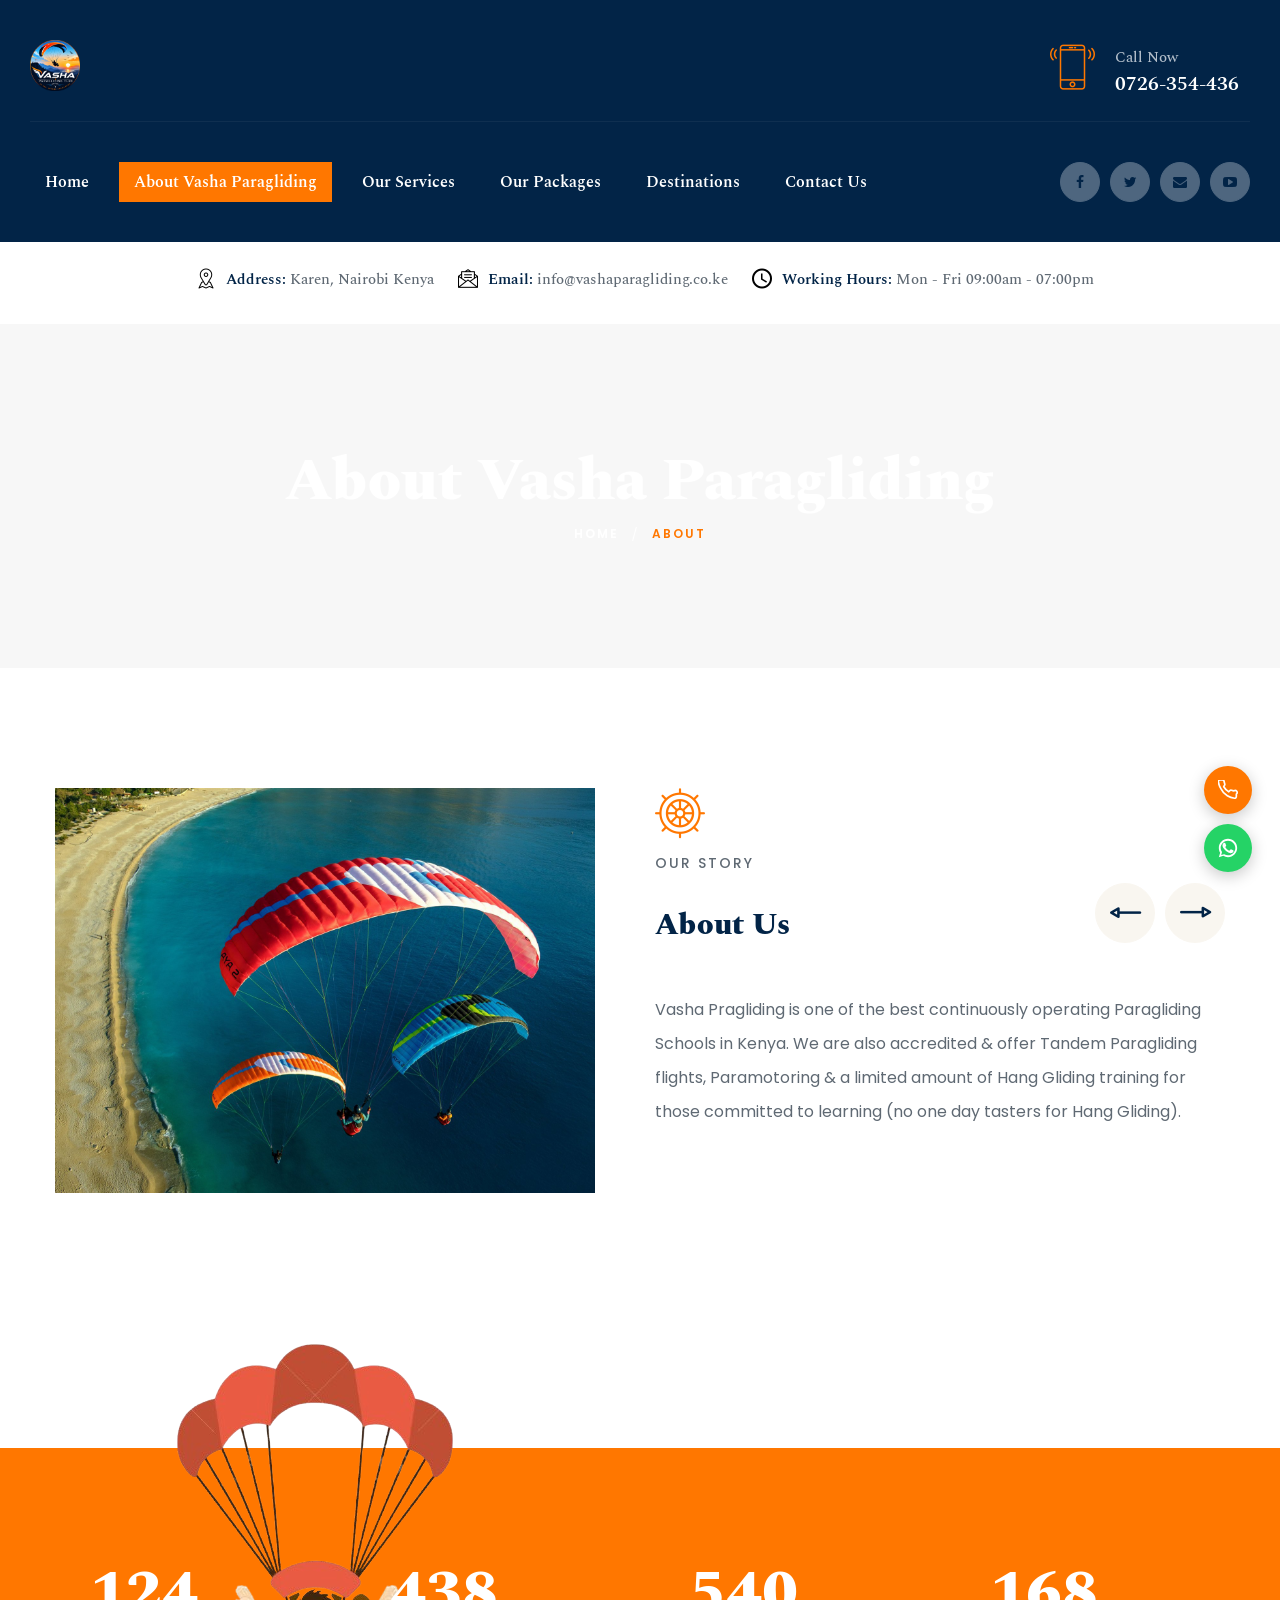
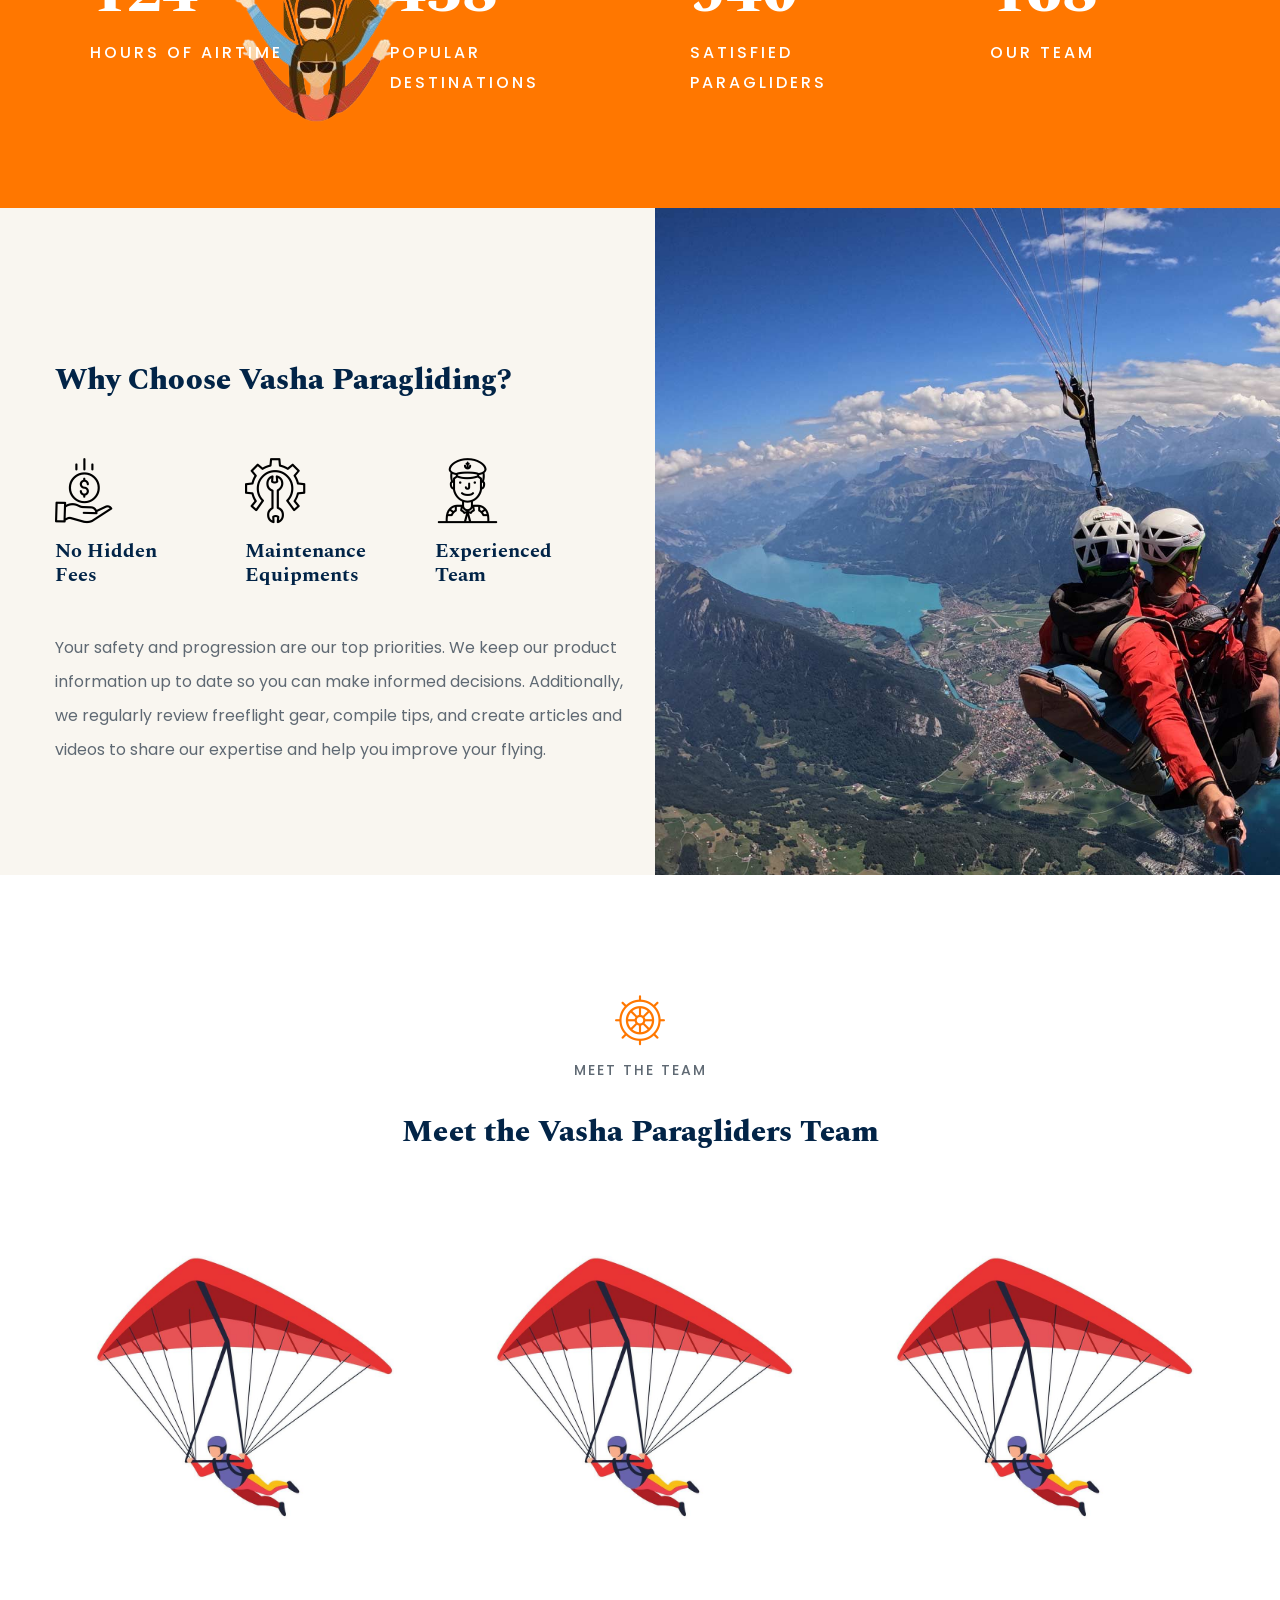
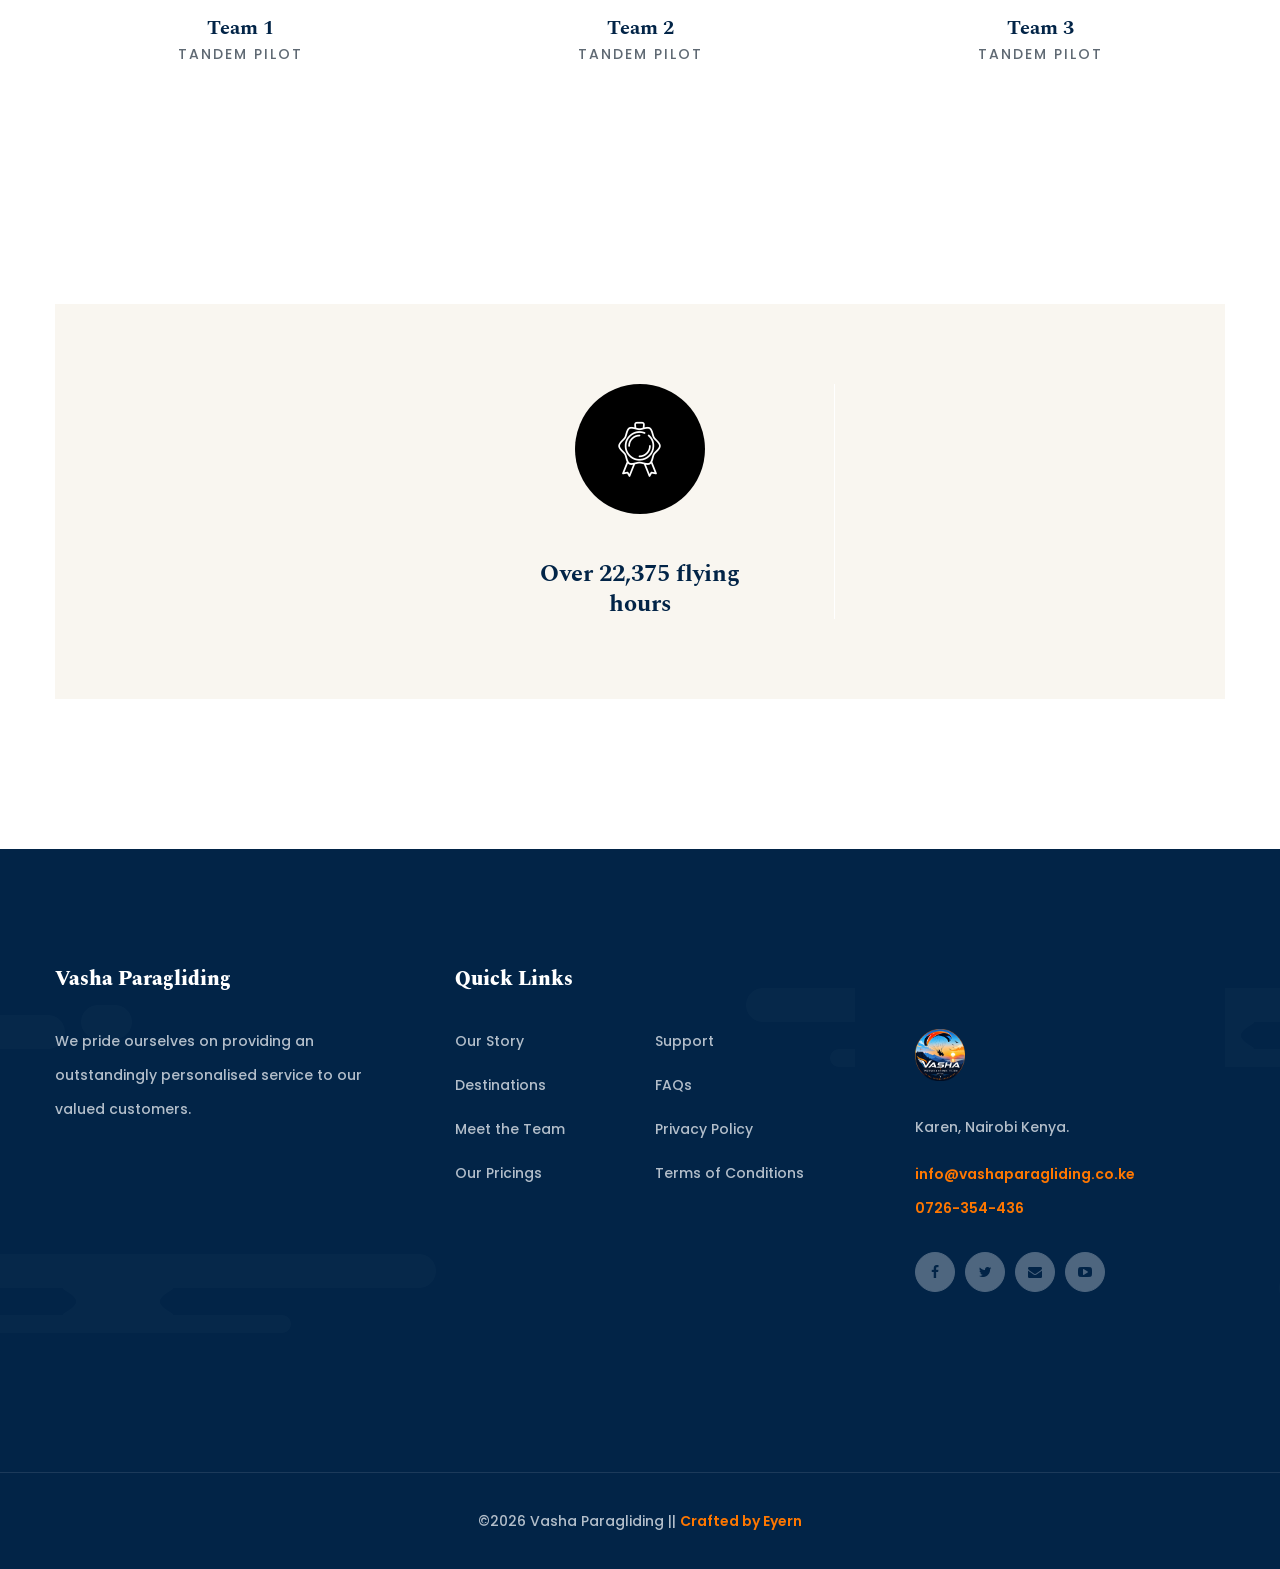
==== commit 026d229a: "preload rm" ====
--- a/about.html
+++ b/about.html
@@ -36,7 +36,6 @@
 <body>
     <div class="boxed_wrapper ltr">
 
-        <div class="preloader"></div>
 
 
         <!-- main header -->
--- a/css/style.css
+++ b/css/style.css
@@ -6236,7 +6236,7 @@
 
 .contact-information-box .title h1 {
     color: #022447;
-    font-size: 60px;
+    font-size: 30px;
     line-height: 1.2em;
     font-weight: 800;
     margin: 4px 0 0;
@@ -6268,7 +6268,7 @@
 }
 
 .contact-information-box .contact-us li a {
-    font-size: 26px;
+    font-size: 20px;
     line-height: 32px;
     font-weight: 500;
     transition: all 200ms linear;
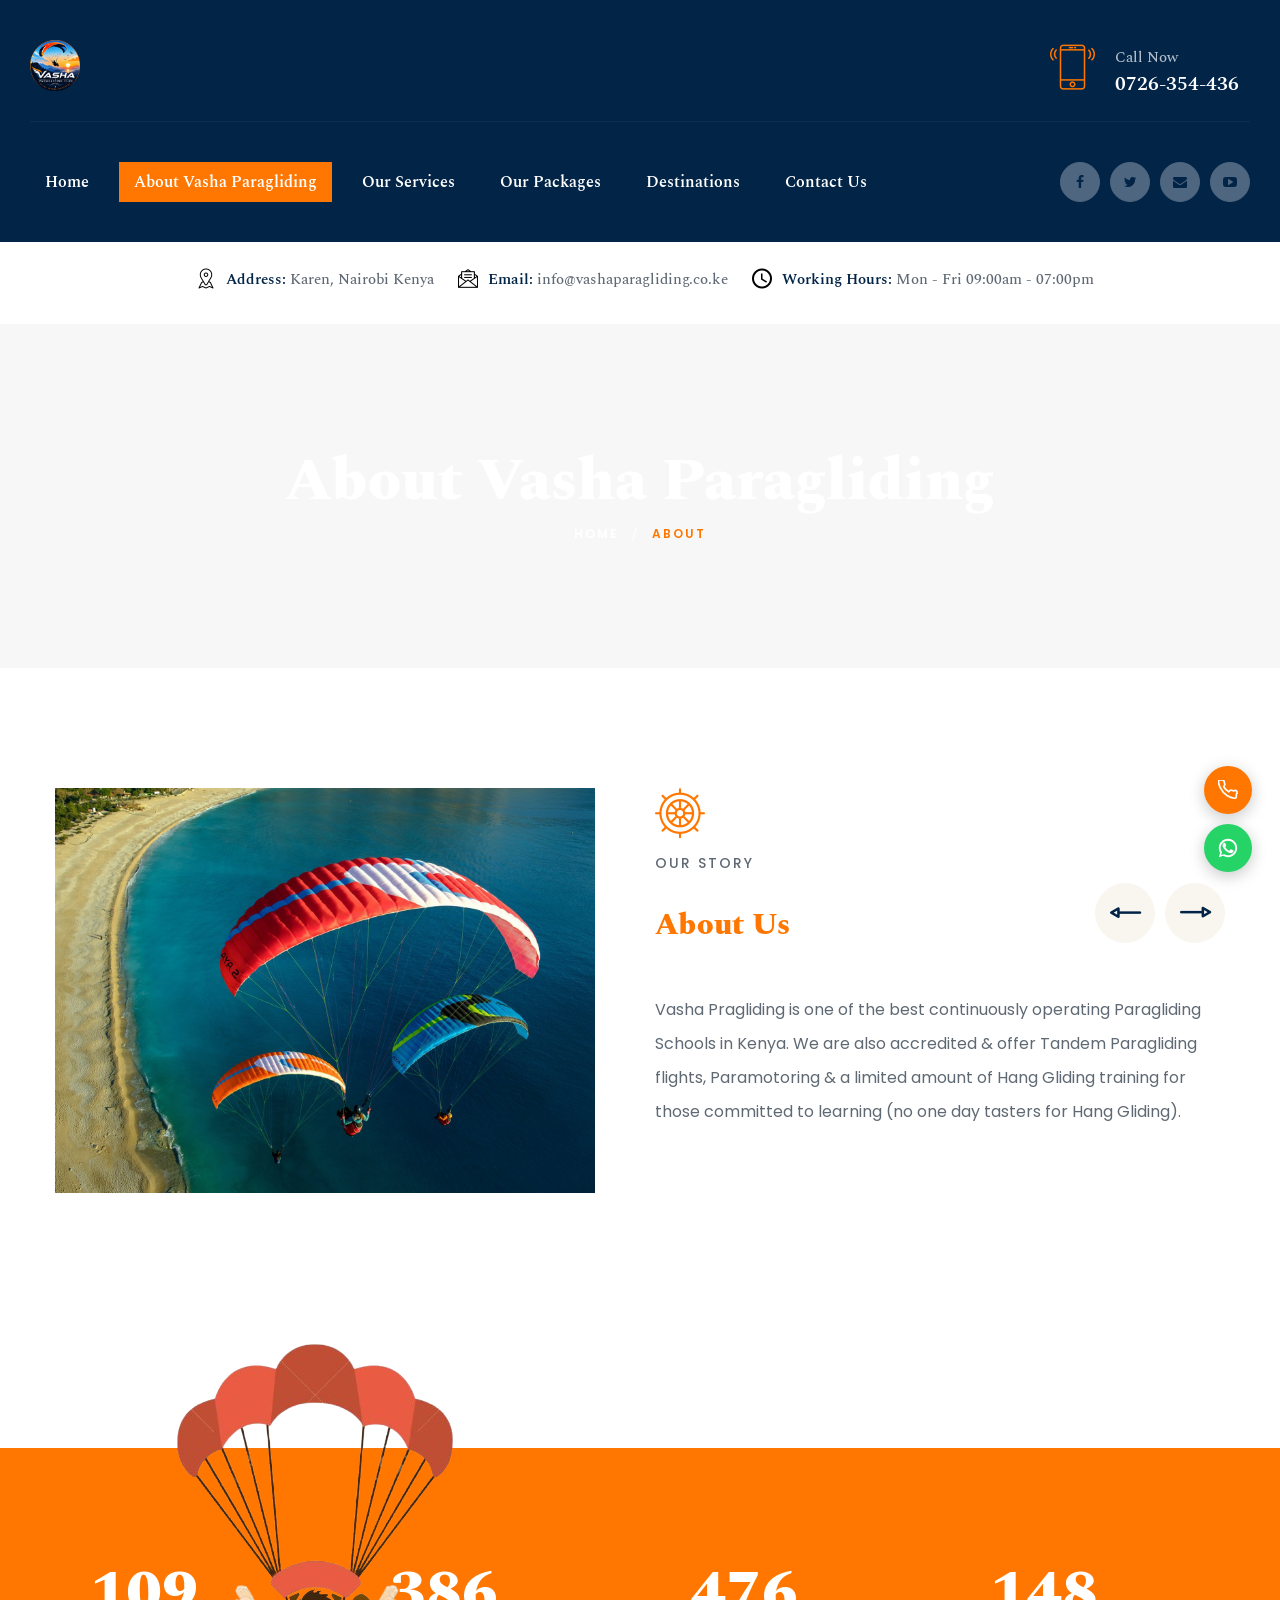
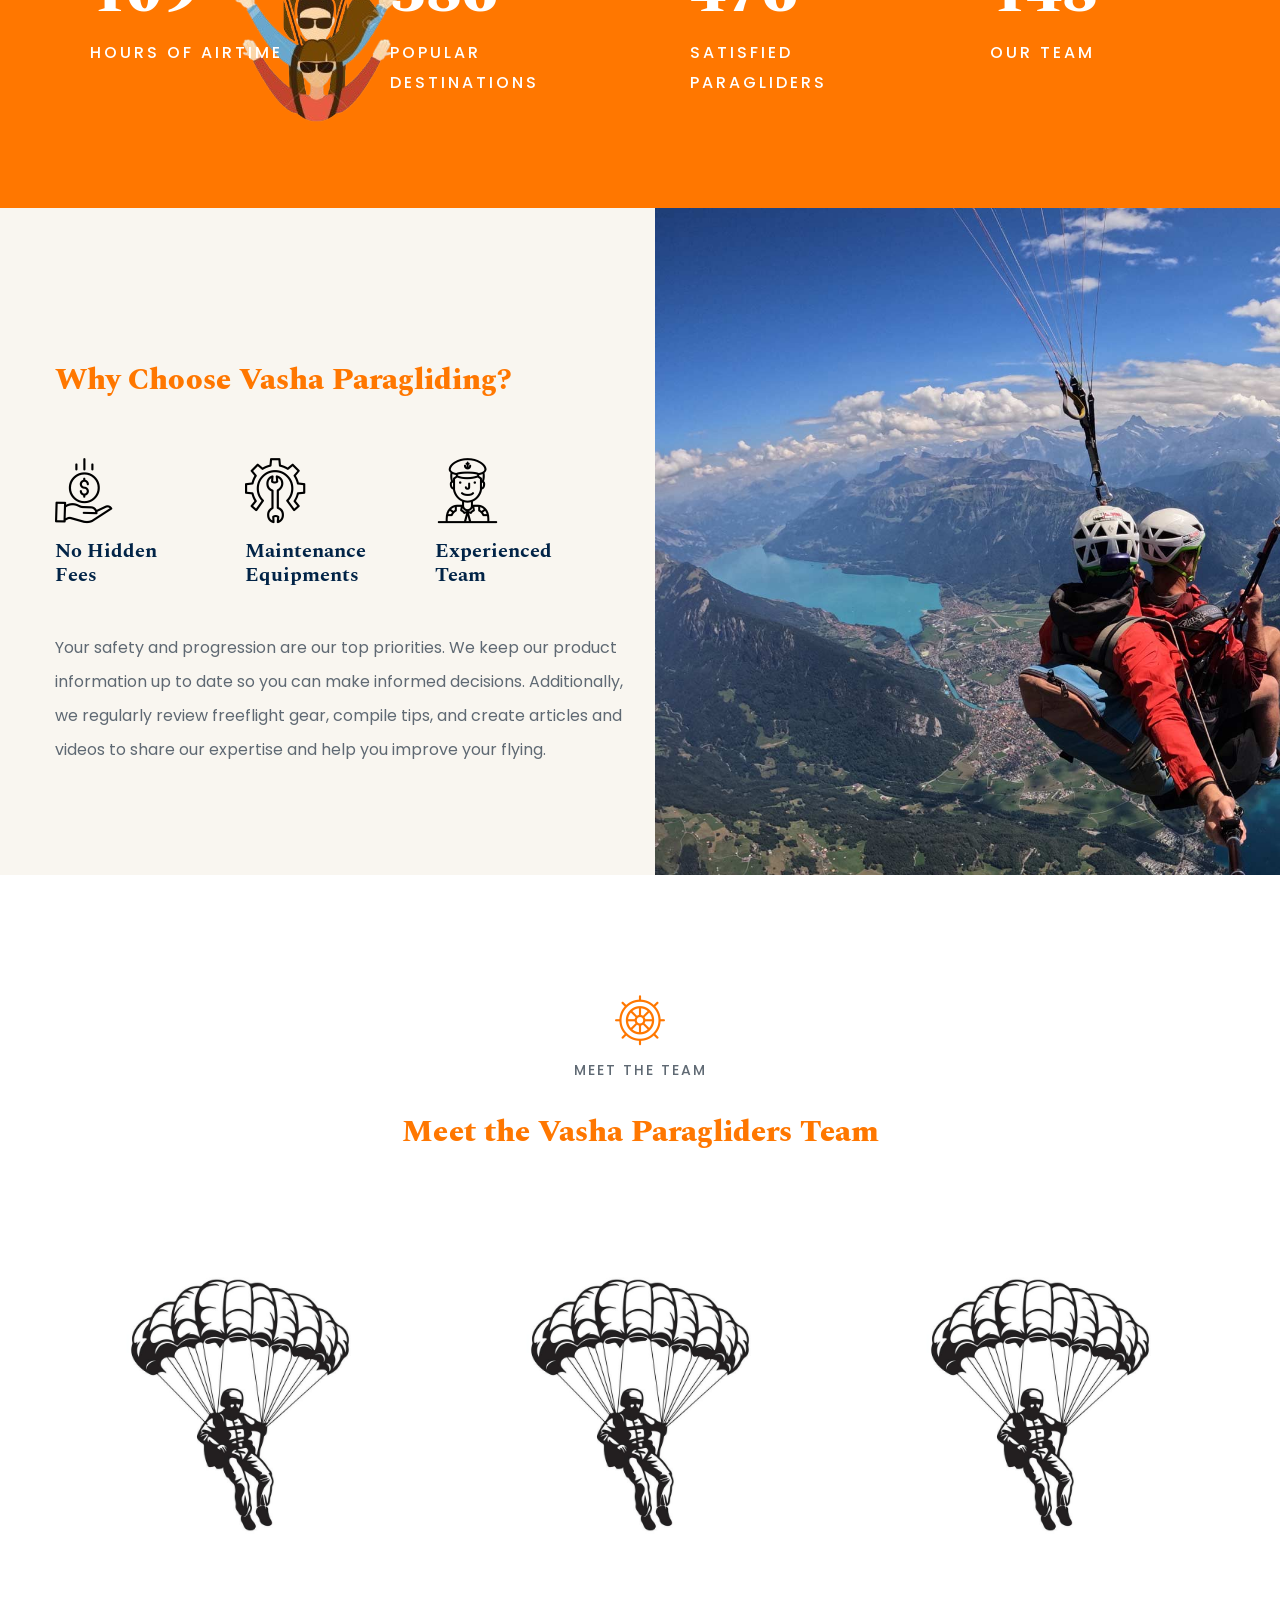
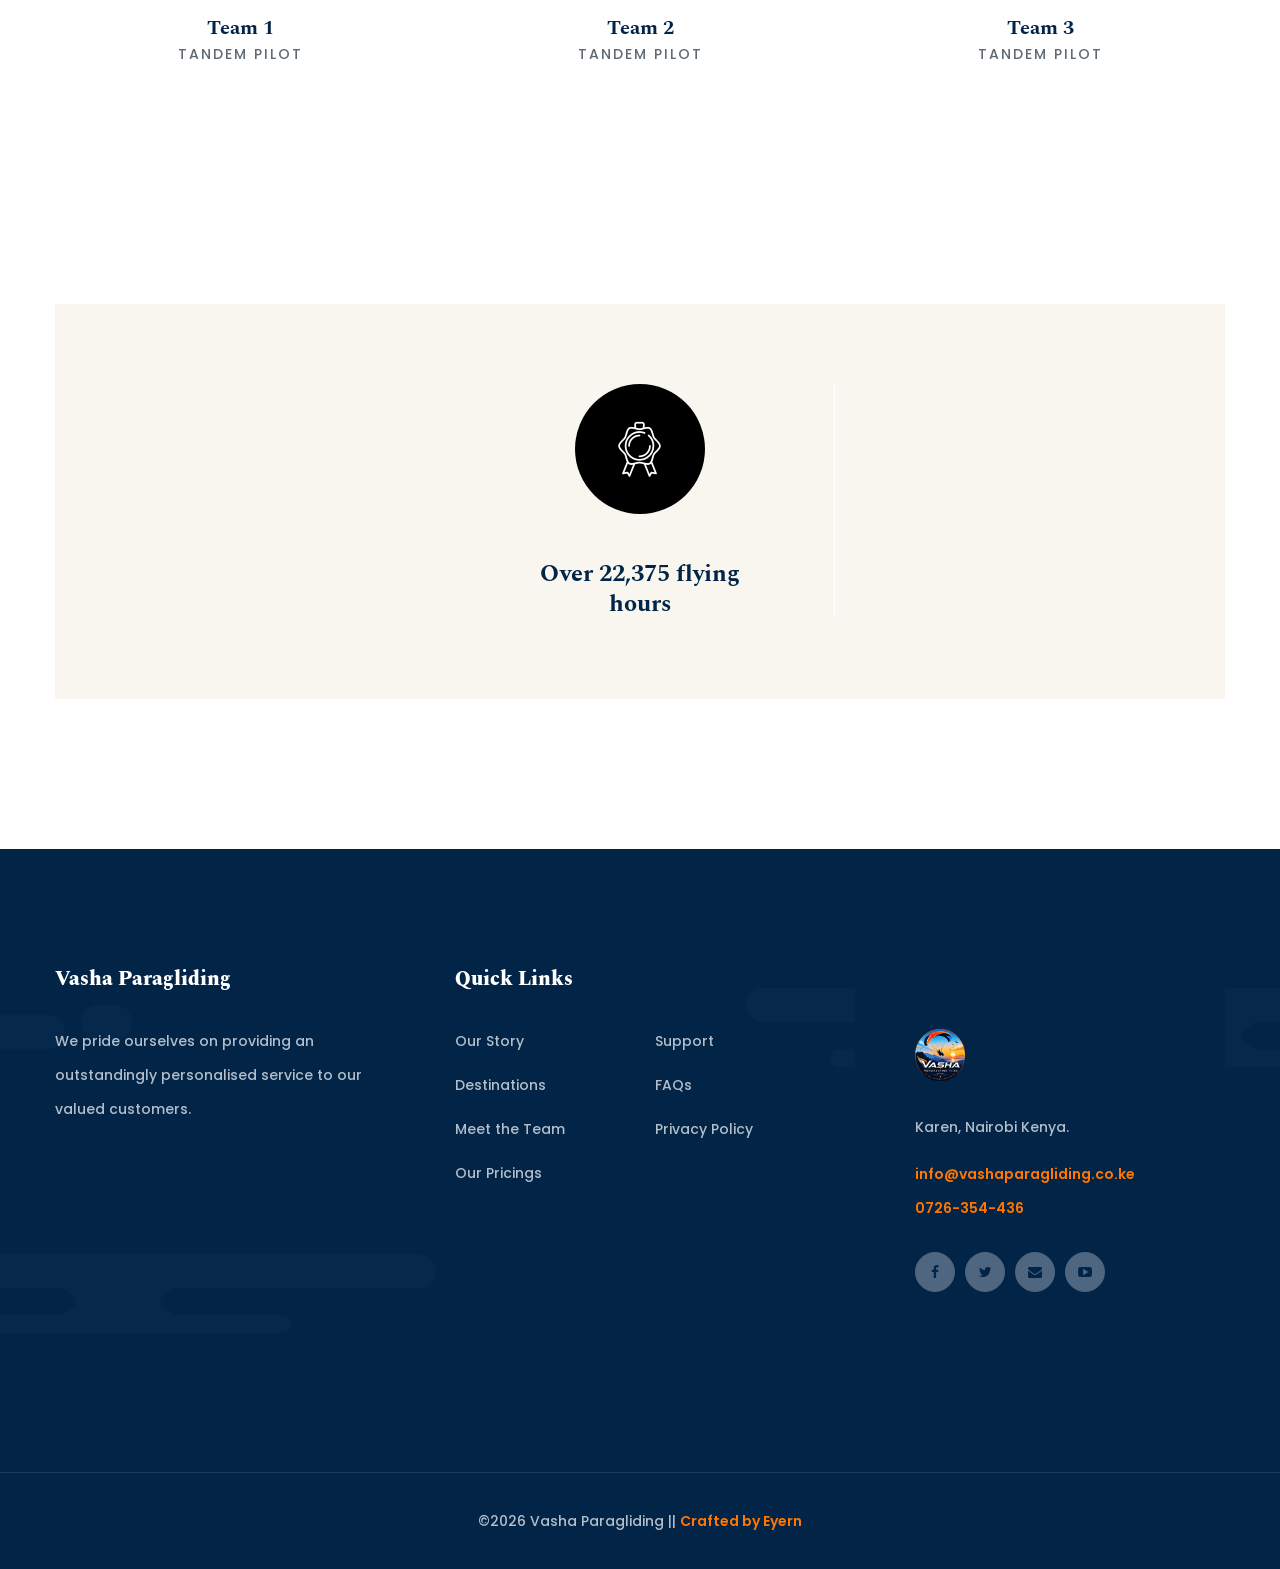
==== commit b07f8d03: "video & footer" ====
--- a/about.html
+++ b/about.html
@@ -548,18 +548,17 @@
                                         <div class="col-xl-6">
                                             <ul class="explore-links">
                                                 <li><a href="about.html">Our Story</a></li>
-                                                <li><a href="#">Destinations</a></li>
-                                                <li><a href="#">Meet the Team</a></li>
-                                                <li><a href="#">Our Pricings</a></li>
+                                                <li><a href="packages.html">Destinations</a></li>
+                                                <li><a href="about.html">Meet the Team</a></li>
+                                                <li><a href="packages.html">Our Pricings</a></li>
 
                                             </ul>
                                         </div>
                                         <div class="col-xl-6">
                                             <ul class="explore-links">
-                                                <li><a href="#">Support</a></li>
-                                                <li><a href="#">FAQs</a></li>
-                                                <li><a href="#">Privacy Policy</a></li>
-                                                <li><a href="#">Terms of Conditions</a></li>
+                                                <li><a href="contact.html">Support</a></li>
+                                                <li><a href="contact.html">FAQs</a></li>
+                                                <li><a href="contact.html">Privacy Policy</a></li>
                                             </ul>
                                         </div>
                                     </div>
--- a/css/style.css
+++ b/css/style.css
@@ -303,7 +303,7 @@
 }
 
 .sec-title .big-title.black h1 {
-    color: #022447;
+    color: #FF7700;
 }
 
 
@@ -7182,4 +7182,77 @@
   
   .flb.cl {
     background: #FF7700
-  }+  }
+
+
+/* Container Structure */
+.gallery-container {
+    max-width: 1200px;
+    margin: 0 auto;
+}
+
+.gallery-title {
+    text-align: center;
+    margin-bottom: 2.5rem;
+    font-size: 2.25rem;
+    letter-spacing: -0.05em;
+    color: #FF7700;
+}
+
+/* Responsive Grid Layout */
+.video-grid {
+    display: grid;
+    grid-template-columns: repeat(auto-fill, minmax(300px, 1fr));
+    gap: 2rem;
+}
+
+/* Individual Video Box Styles */
+.video-box {
+    background-color: #1e293b;
+    border-radius: 12px;
+    overflow: hidden;
+    box-shadow: 0 4px 6px -1px rgba(0, 0, 0, 0.1), 0 2px 4px -1px rgba(0, 0, 0, 0.06);
+    transition: transform 0.2s ease, box-shadow 0.2s ease;
+}
+
+.video-box:hover {
+    transform: translateY(-4px);
+    box-shadow: 0 10px 15px -3px rgba(0, 0, 0, 0.3);
+}
+
+/* Enforces Strict 16:9 Aspect Ratio on Player Content */
+.video-wrapper {
+    position: relative;
+    width: 100%;
+    aspect-ratio: 16 / 9; /* Modern CSS standard for video clipping containment */
+    background-color: #000;
+}
+
+.video-wrapper video,
+.video-wrapper iframe {
+    position: absolute;
+    top: 0;
+    left: 0;
+    width: 100%;
+    height: 100%;
+    object-fit: cover; /* Ensures video scales smoothly without distortion */
+    border: none;
+}
+
+/* Typography Under Video Boxes */
+.video-info {
+    padding: 1.25rem;
+}
+
+.video-info h3 {
+    font-size: 1.125rem;
+    font-weight: 600;
+    margin-bottom: 0.5rem;
+    color: #f1f5f9;
+}
+
+.video-info p {
+    font-size: 0.875rem;
+    color: #94a3b8;
+    line-height: 1.4;
+}
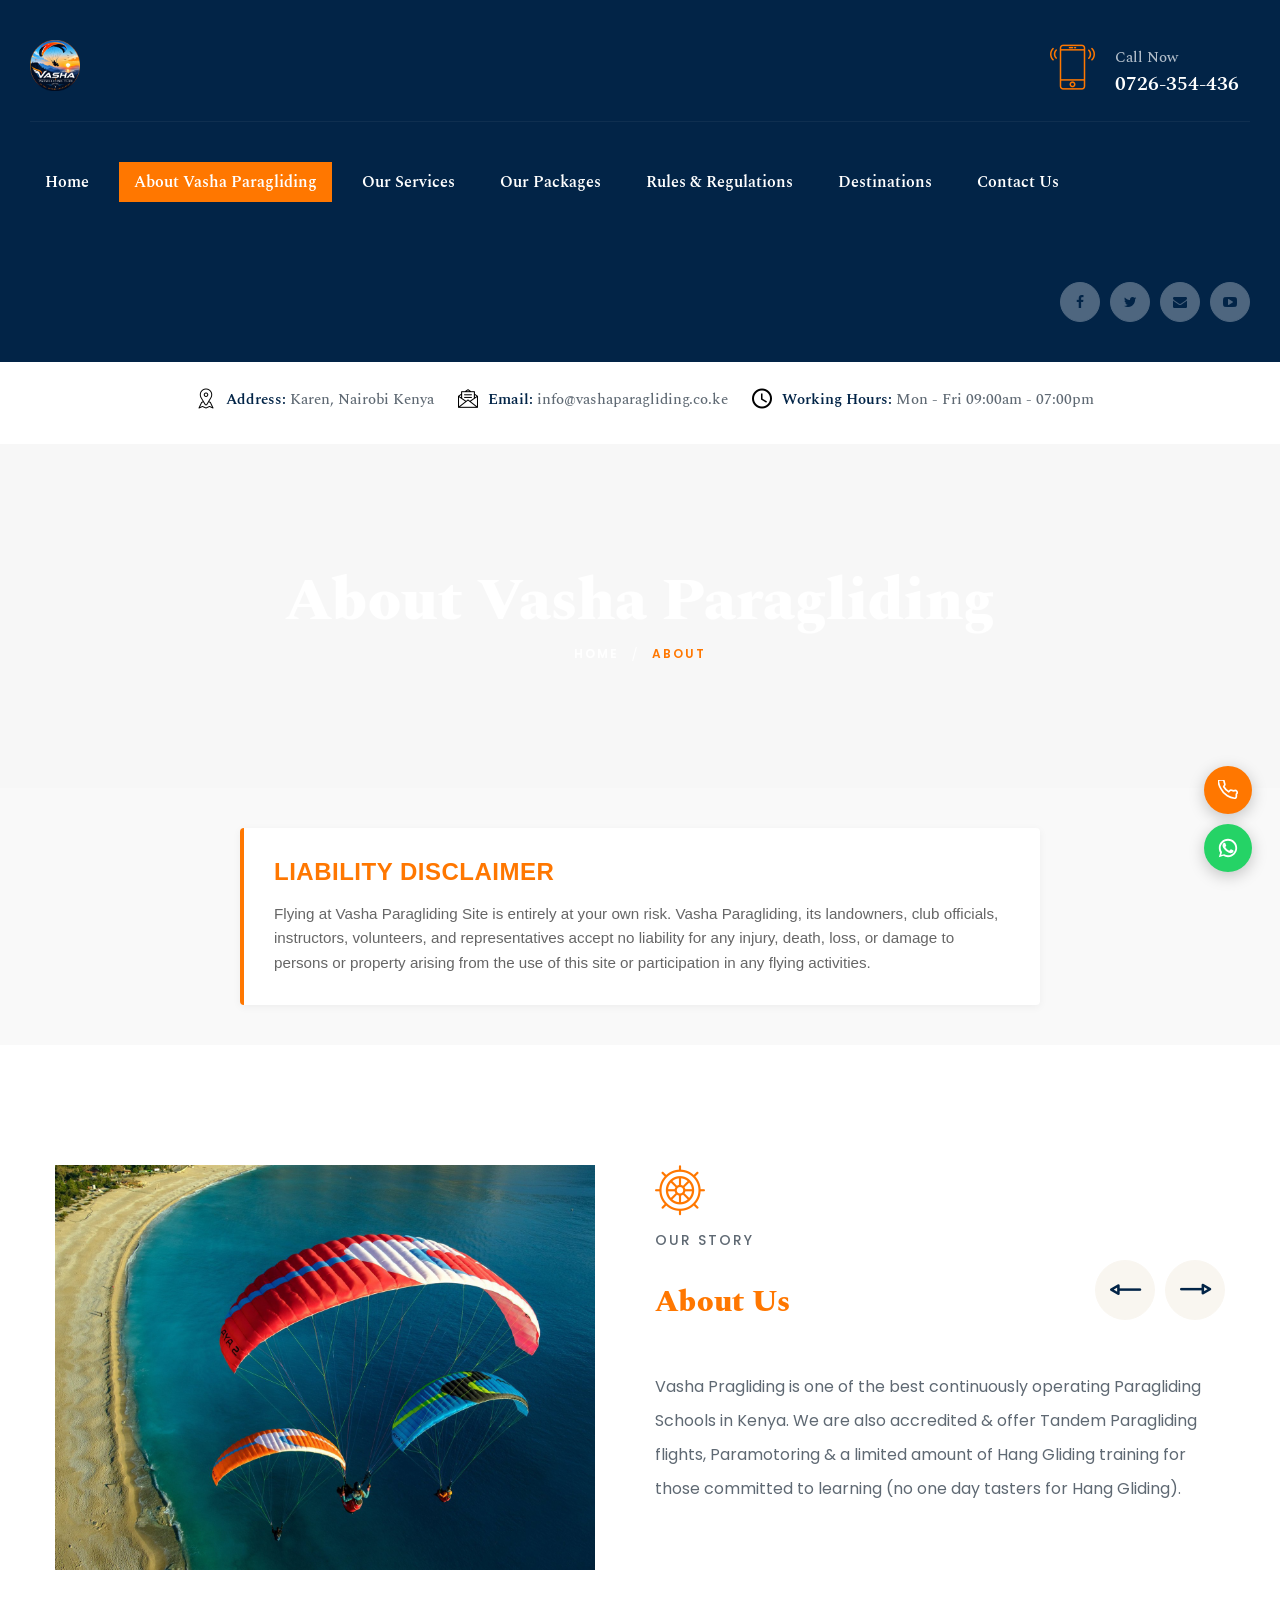
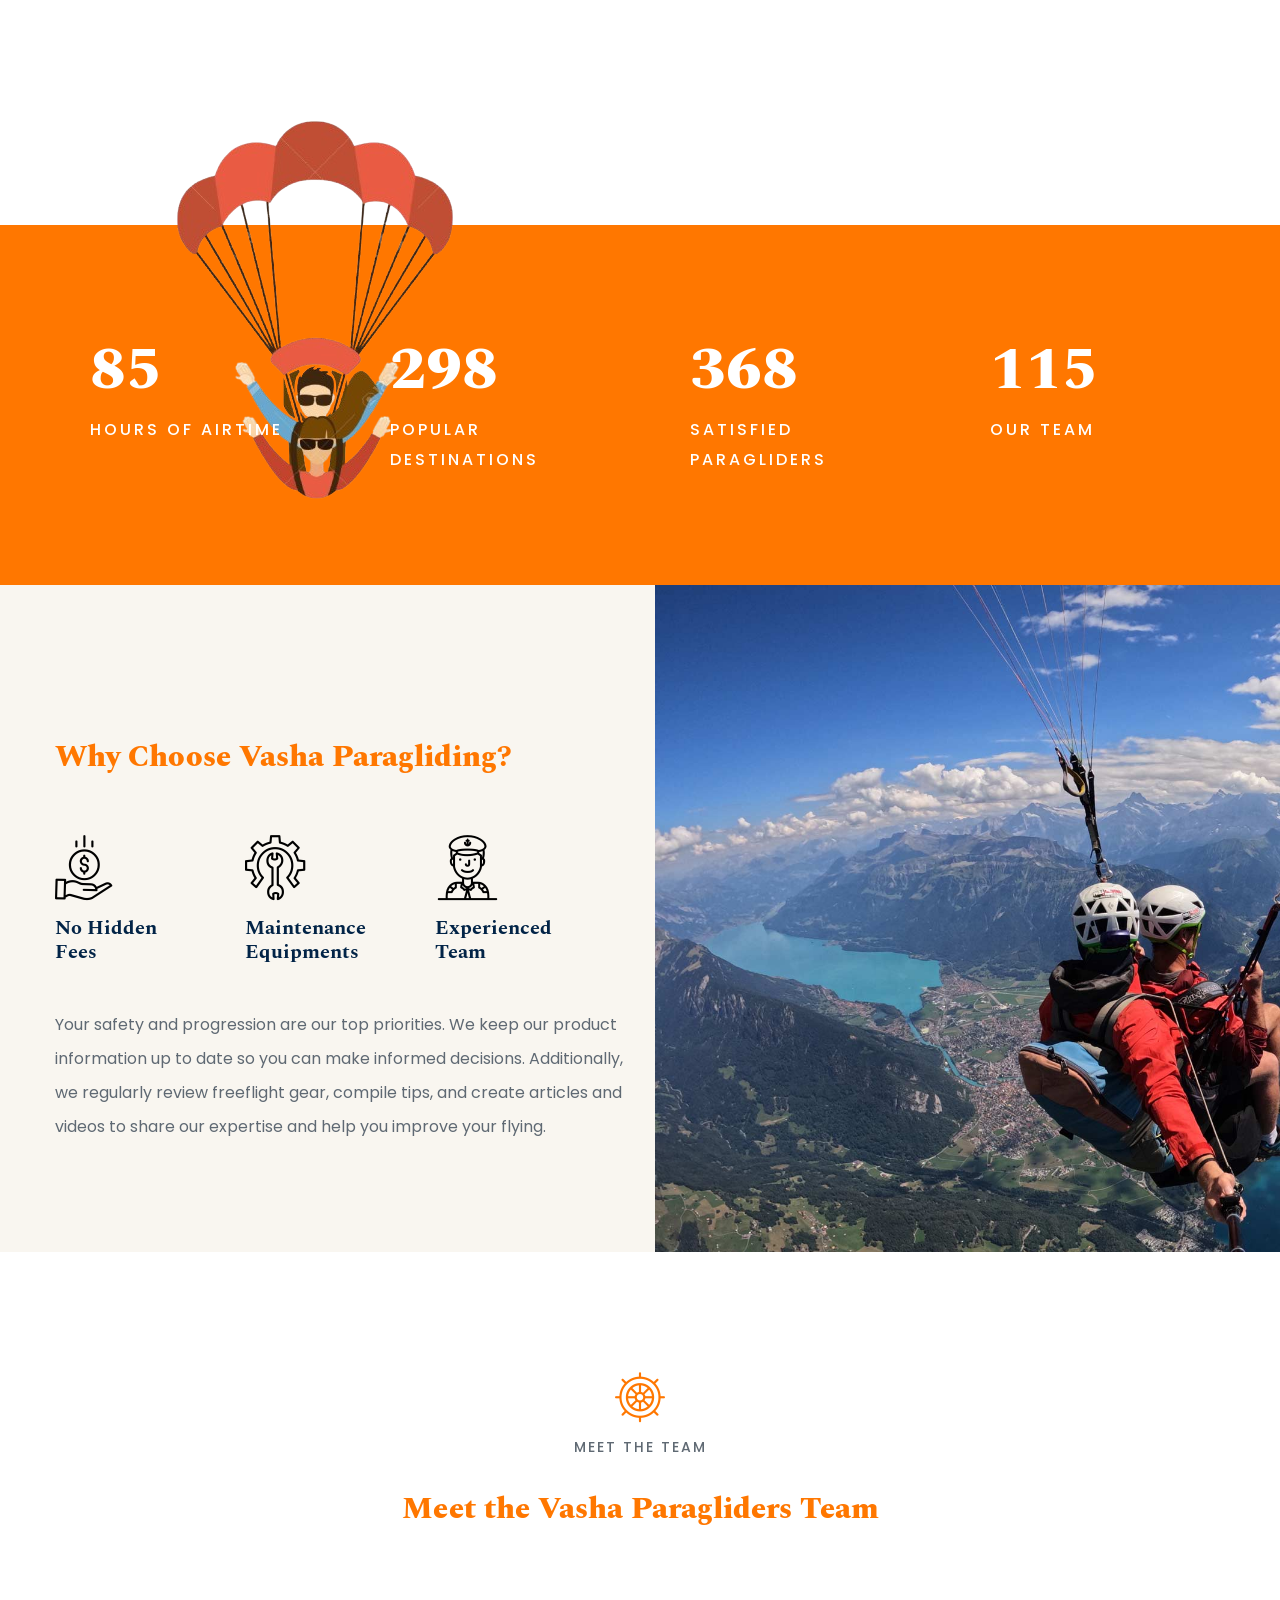
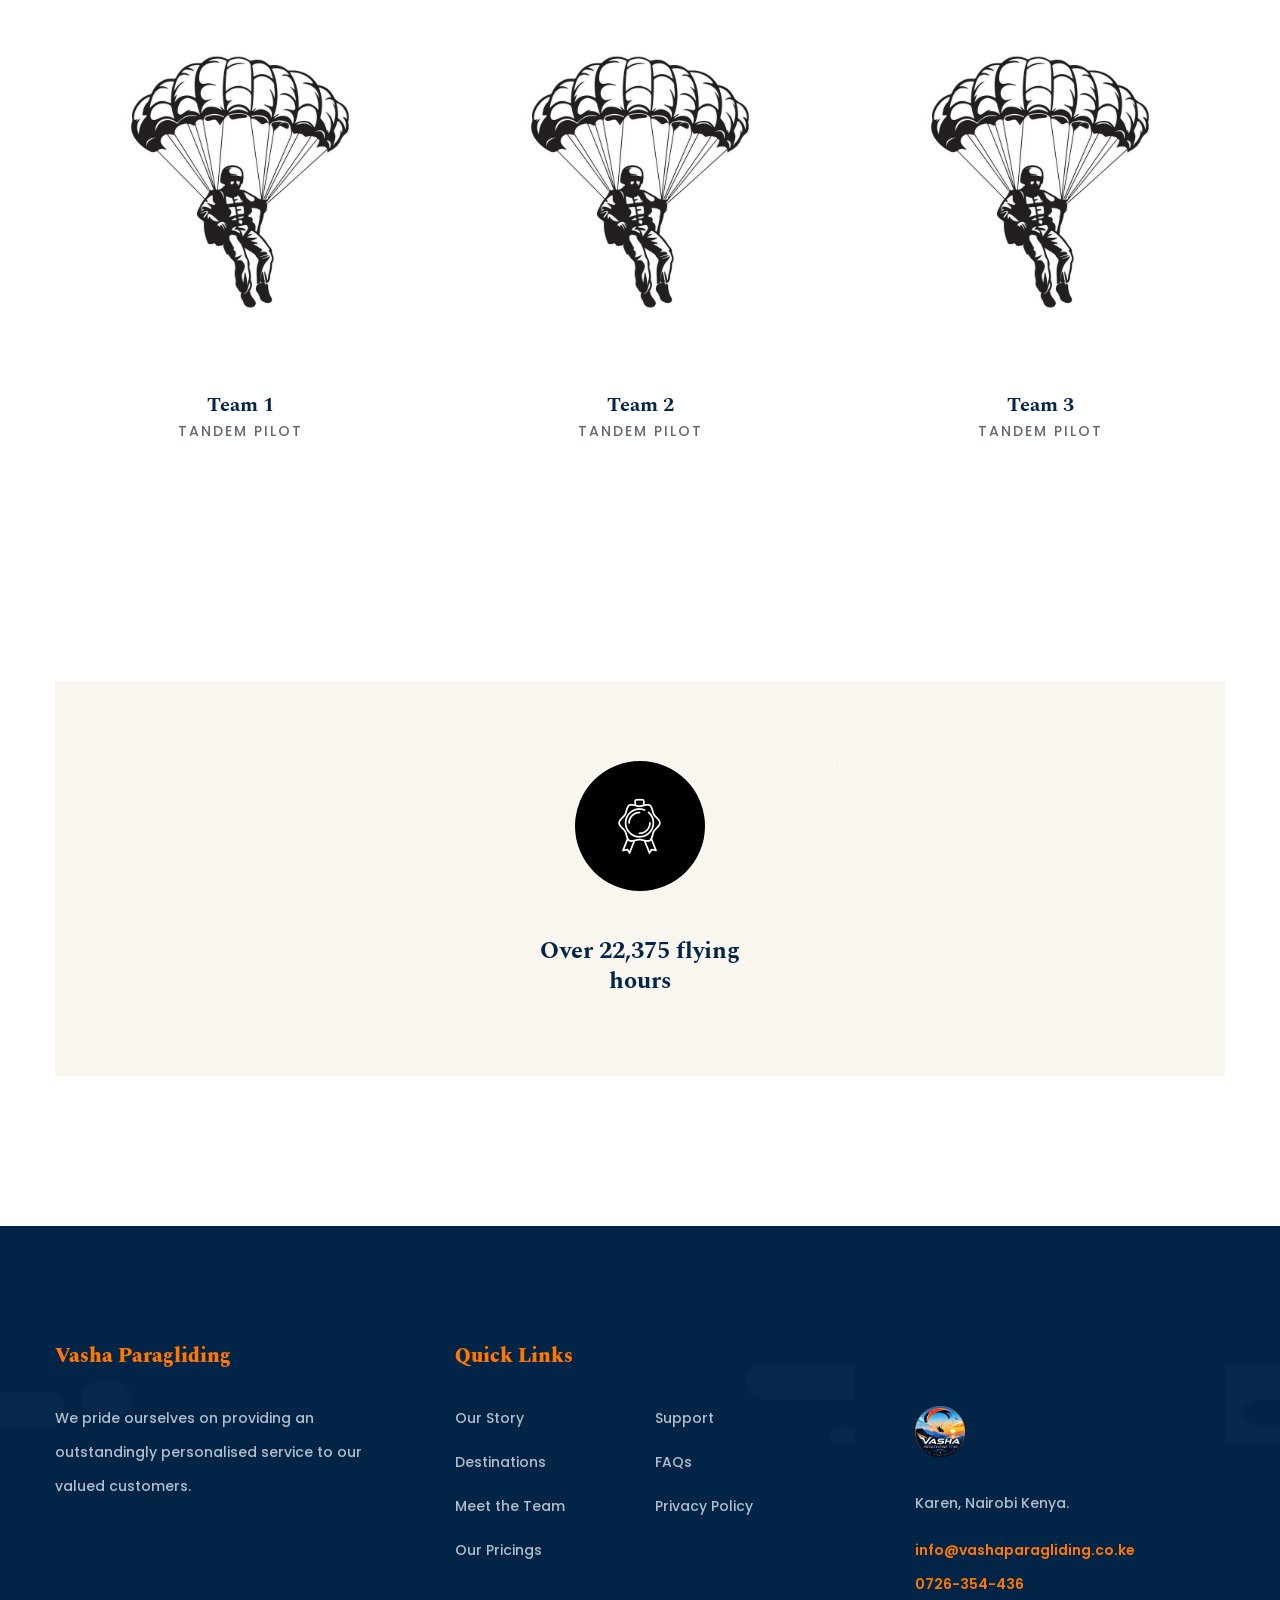
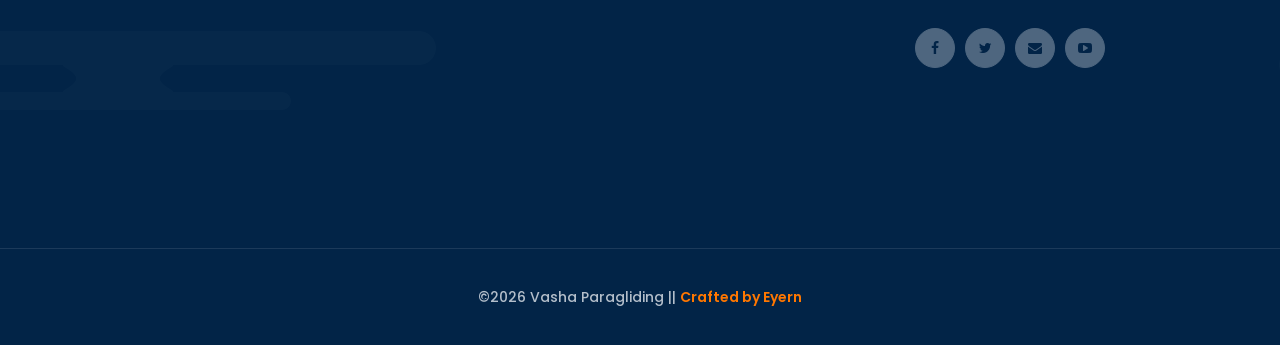
==== commit 1ff71ddf: "gallery & coordinates" ====
--- a/about.html
+++ b/about.html
@@ -71,6 +71,7 @@
                                                     <li><a href="packages.html">Family & Friends</a></li>
                                                 </ul>
                                             </li>
+                                            <li><a href="rules-&-regulations.html">Rules & Regulations</a></li>
                                             <li><a href="packages.html">Destinations</a></li>
                                             <li><a href="contact.html">Contact Us</a></li>
                                         </ul>
@@ -204,6 +205,18 @@
             </div>
         </section>
         <!--End breadcrumb area-->
+
+        <section class="disclaimer-section">
+            <div class="disclaimer-container">
+                <h2 class="disclaimer-title">Liability Disclaimer</h2>
+                <p class="disclaimer-text">
+                    Flying at Vasha Paragliding Site is entirely at your own risk. Vasha Paragliding, its landowners,
+                    club officials, instructors, volunteers, and representatives accept no liability for any injury,
+                    death, loss, or damage to persons or property arising from the use of this site or participation in
+                    any flying activities.
+                </p>
+            </div>
+        </section>
 
         <!--Start History Area-->
         <section class="history-area">
--- a/css/style.css
+++ b/css/style.css
@@ -1089,7 +1089,7 @@
     position: relative;
     display: none;
     float: right;
-    color: #ffffff;
+    color: #FF7700;
     font-size: 40px;
     line-height: 40px;
     font-weight: 100;
@@ -2177,7 +2177,7 @@
     position: relative;
     margin: 24px 0 45px;
     color: #ffffff;
-    font-size: 50px;
+    font-size: 30px;
     line-height: 1.1em;
     font-weight: 800;
     text-transform: none;
@@ -3794,7 +3794,7 @@
 }
 
 .single-footer-widget .title h3 {
-    color: #ffffff;
+    color: #FF7700;
     font-size: 20px;
     line-height: 24px;
     font-weight: 800;
@@ -4239,7 +4239,7 @@
     position: relative;
     margin: 25px 0 12px;
     color: #ffffff;
-    font-size: 100px;
+    font-size: 50px;
     line-height: 1.01em;
     font-weight: 700;
     text-transform: none;
@@ -4271,7 +4271,7 @@
     position: relative;
     margin-bottom: 50px;
     color: #ffffff;
-    font-size: 22px;
+    font-size: 20px;
     line-height: 1.6em;
     font-weight: 500;
     font-family: 'Poppins', sans-serif;
@@ -6235,7 +6235,7 @@
 }
 
 .contact-information-box .title h1 {
-    color: #022447;
+    color: #FF7700;
     font-size: 30px;
     line-height: 1.2em;
     font-weight: 800;
@@ -7256,3 +7256,147 @@
     color: #94a3b8;
     line-height: 1.4;
 }
+
+.rules-section {
+    max-width: 800px;
+    margin: 40px auto;
+    padding: 30px;
+    background-color: #f9f9f9;
+    border-radius: 8px;
+    font-family: Arial, sans-serif;
+  }
+  
+  .rules-section h2 {
+    font-size: 24px;
+    color: #FF7700;
+    margin-bottom: 20px;
+    border-bottom: 2px solid #FF7700;
+    padding-bottom: 8px;
+  }
+  
+  .rules-list {
+    counter-reset: rule-counter;
+    list-style: none;
+    padding: 0;
+    margin: 0;
+  }
+  
+  .rules-list li {
+    position: relative;
+    counter-increment: rule-counter;
+    margin-bottom: 20px;
+    padding-left: 50px;
+  }
+  
+  .rules-list li::before {
+    content: counter(rule-counter);
+    position: absolute;
+    left: 0;
+    top: 0;
+    width: 34px;
+    height: 34px;
+    background-color: #FF7700;
+    color: #ffffff;
+    font-weight: bold;
+    border-radius: 50%;
+    display: flex;
+    align-items: center;
+    justify-content: center;
+    font-size: 14px;
+  }
+  
+  .rules-list h3 {
+    font-size: 18px;
+    color: #333333;
+    margin: 0 0 5px 0;
+  }
+  
+  .rules-list p {
+    font-size: 14px;
+    color: #555555;
+    line-height: 1.5;
+    margin: 0;
+  }
+  
+
+  /* Section Wrapper */
+.disclaimer-section {
+    background-color: #f9f9f9;
+    padding: 40px 20px;
+    display: flex;
+    justify-content: center;
+  }
+  
+  /* Container limits width and adds a subtle alert border */
+  .disclaimer-container {
+    max-width: 800px;
+    width: 100%;
+    background-color: #ffffff;
+    padding: 30px;
+    border-left: 4px solid #FF7700; /* Subtle warning amber color */
+    border-radius: 4px;
+    box-shadow: 0 2px 8px rgba(0, 0, 0, 0.05);
+  }
+  
+  /* Title Styling */
+  .disclaimer-title {
+    font-family: Arial, sans-serif;
+    font-size: 1.5rem;
+    color: #FF7700;
+    margin-top: 0;
+    margin-bottom: 15px;
+    text-transform: uppercase;
+    letter-spacing: 0.5px;
+  }
+  
+  /* Text Body Styling */
+  .disclaimer-text {
+    font-family: Arial, sans-serif;
+    font-size: 0.95rem;
+    line-height: 1.6;
+    color: #666666;
+    margin-bottom: 15px;
+  }
+  
+  /* Removes bottom margin from the last paragraph */
+  .disclaimer-text:last-child {
+    margin-bottom: 0;
+  }
+  
+
+/* Flexbox Layout for the 3 maps */
+.map-container {
+    display: flex;
+    justify-content: space-between;
+    gap: 20px;
+    flex-wrap: wrap; /* Allows wrapping on smaller screens */
+    max-width: 1200px;
+    margin: 0 auto;
+}
+
+/* Individual card styling */
+.map-card {
+    flex: 1 1 calc(33.333% - 20px); /* Adjusts to fit 3 in a row */
+    min-width: 280px; /* Prevents maps from getting too narrow */
+    background: #fff;
+    padding: 15px;
+    border-radius: 8px;
+    box-shadow: 0 4px 6px rgba(0, 0, 0, 0.1);
+    box-sizing: border-box;
+}
+
+.map-card h3 {
+    margin-top: 0;
+    margin-bottom: 15px;
+    color: #FF7700;
+    text-align: center;
+}
+
+/* Making the iFrame fully responsive inside the card */
+.map-card iframe {
+    width: 100%;
+    height: 300px;
+    border: none;
+    border-radius: 4px;
+}
+  
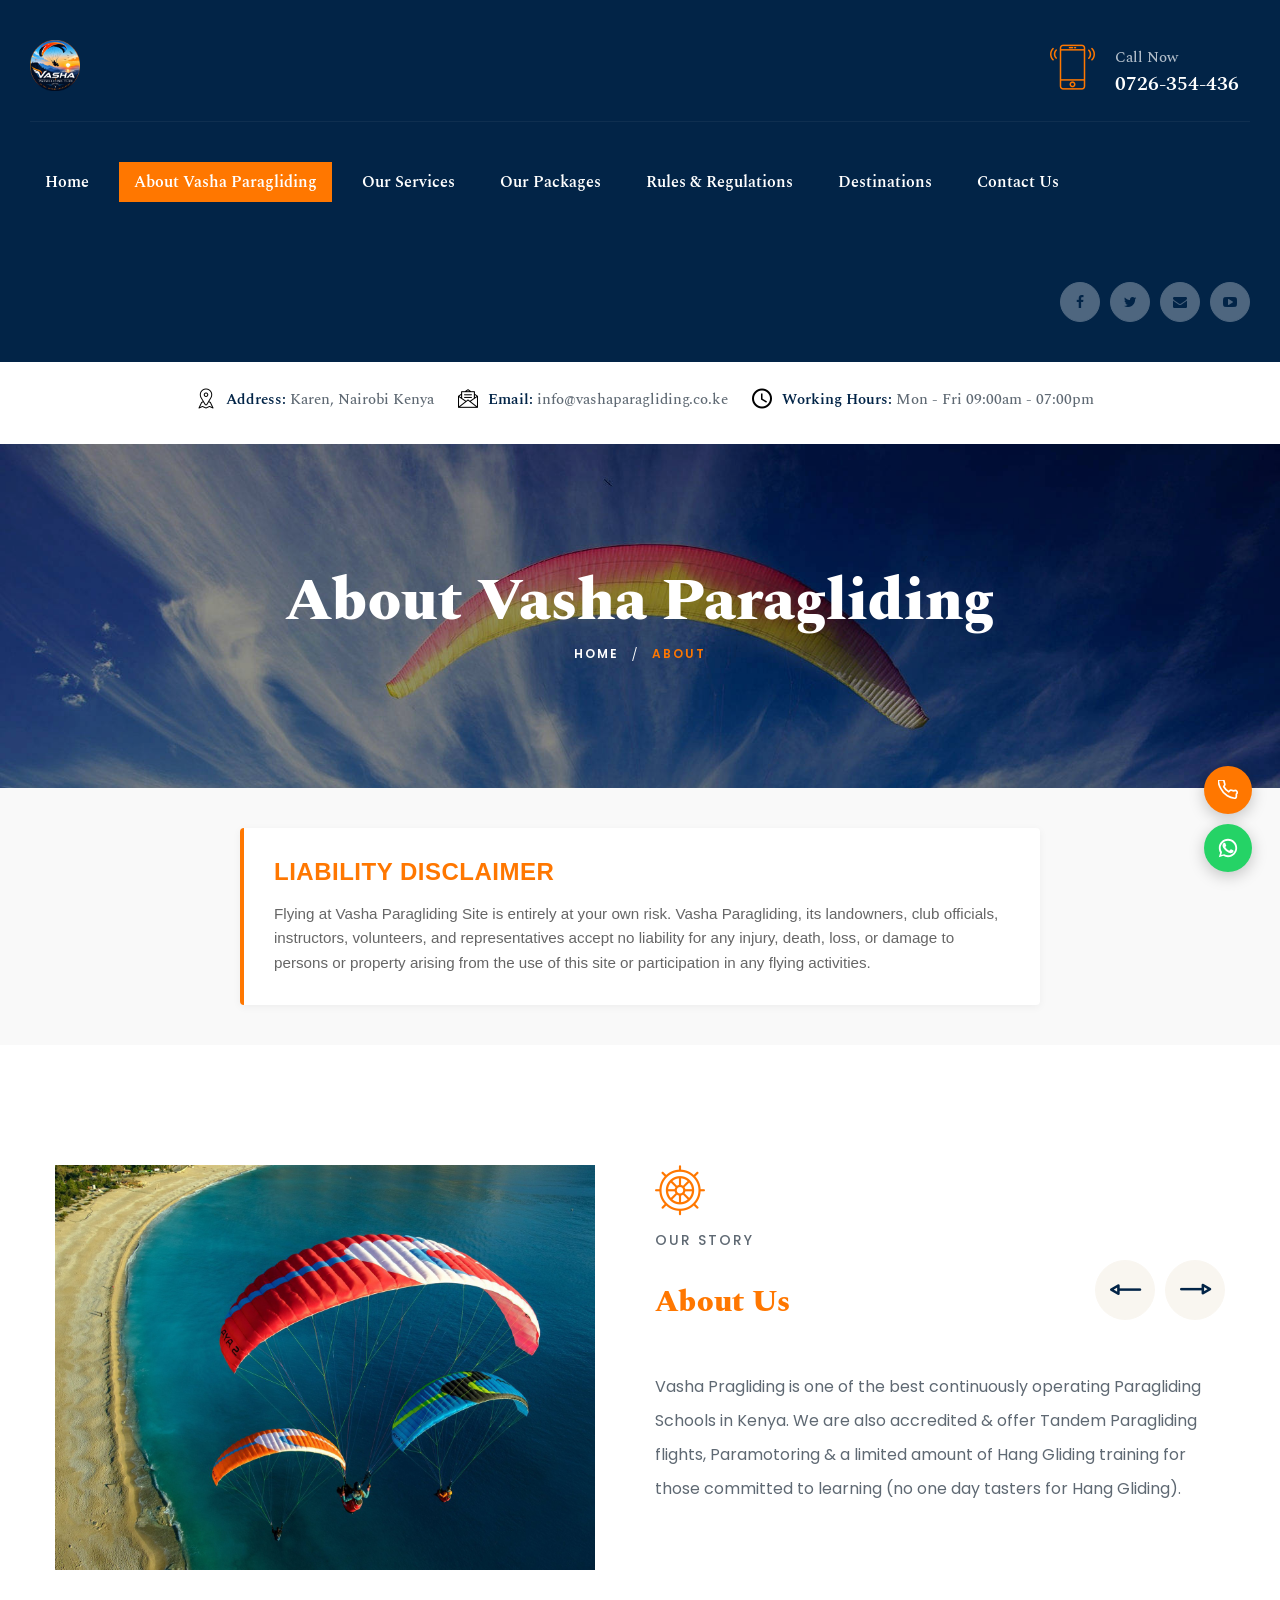
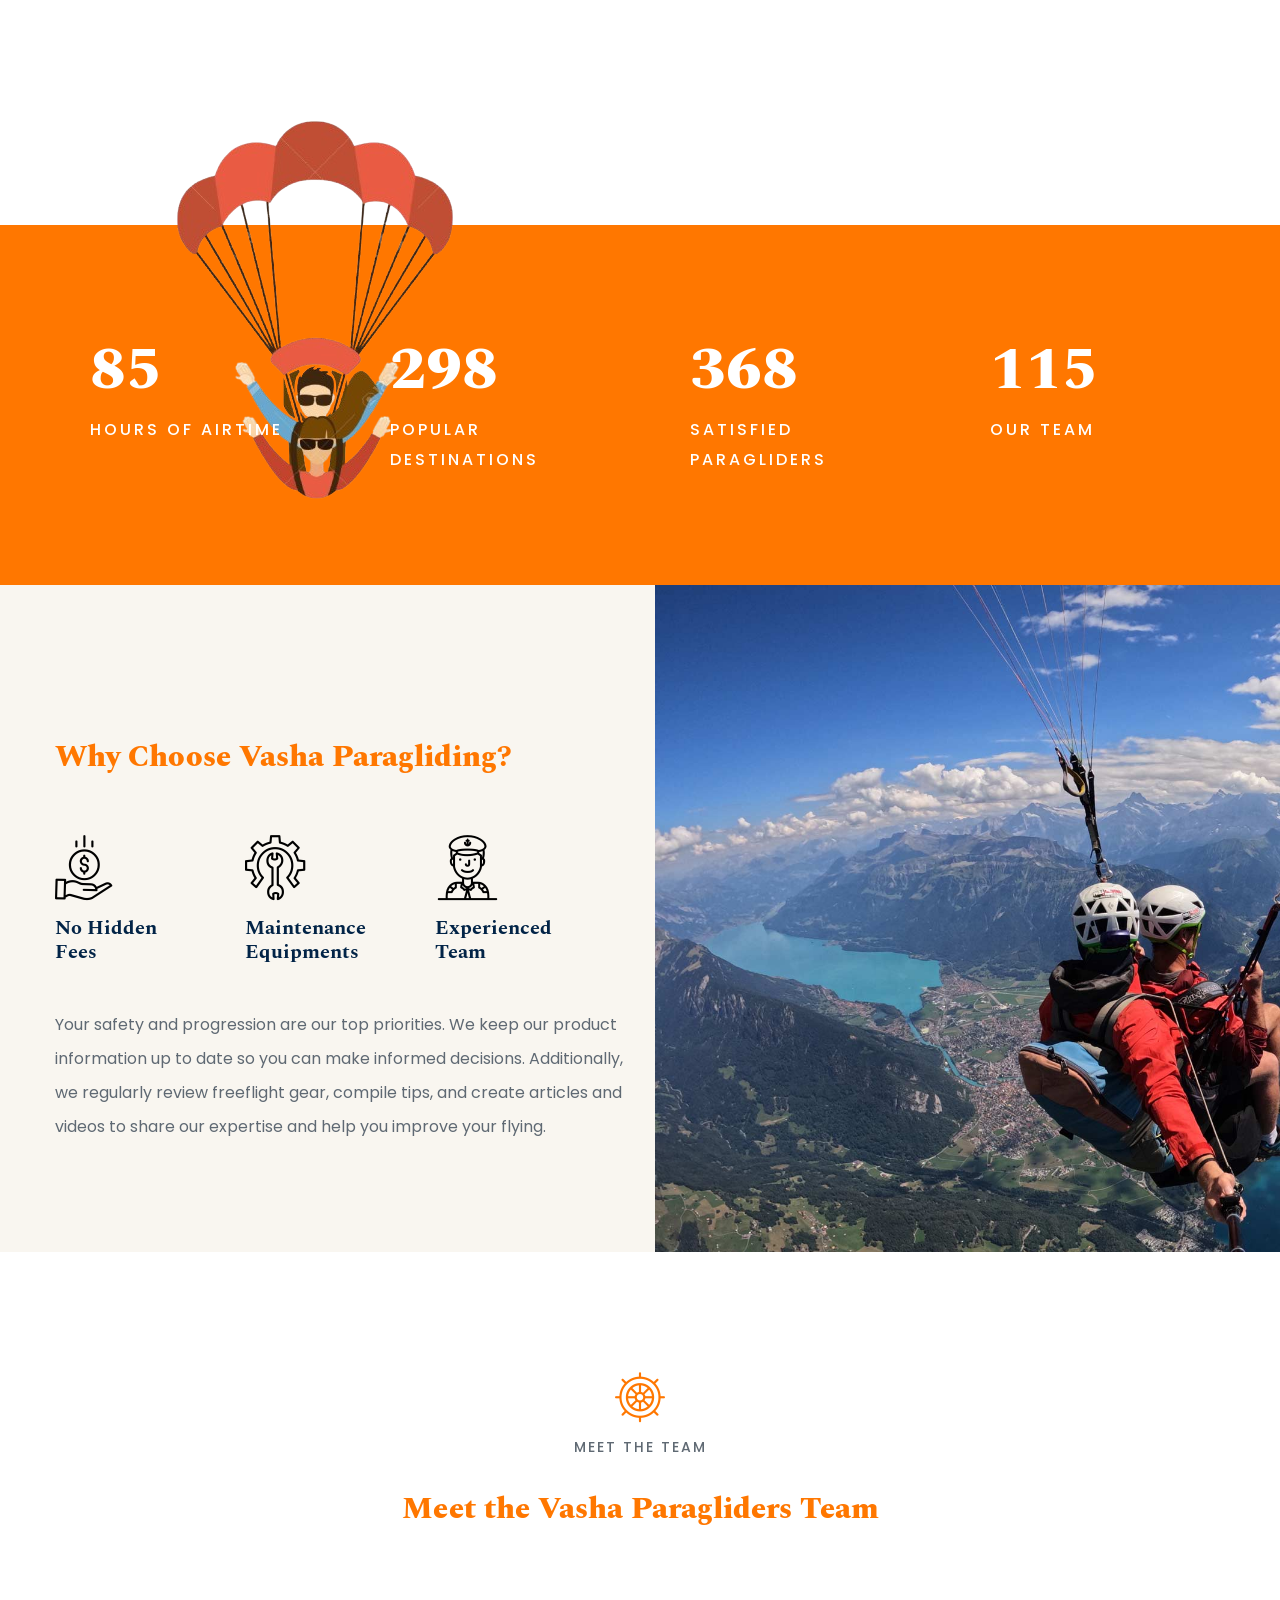
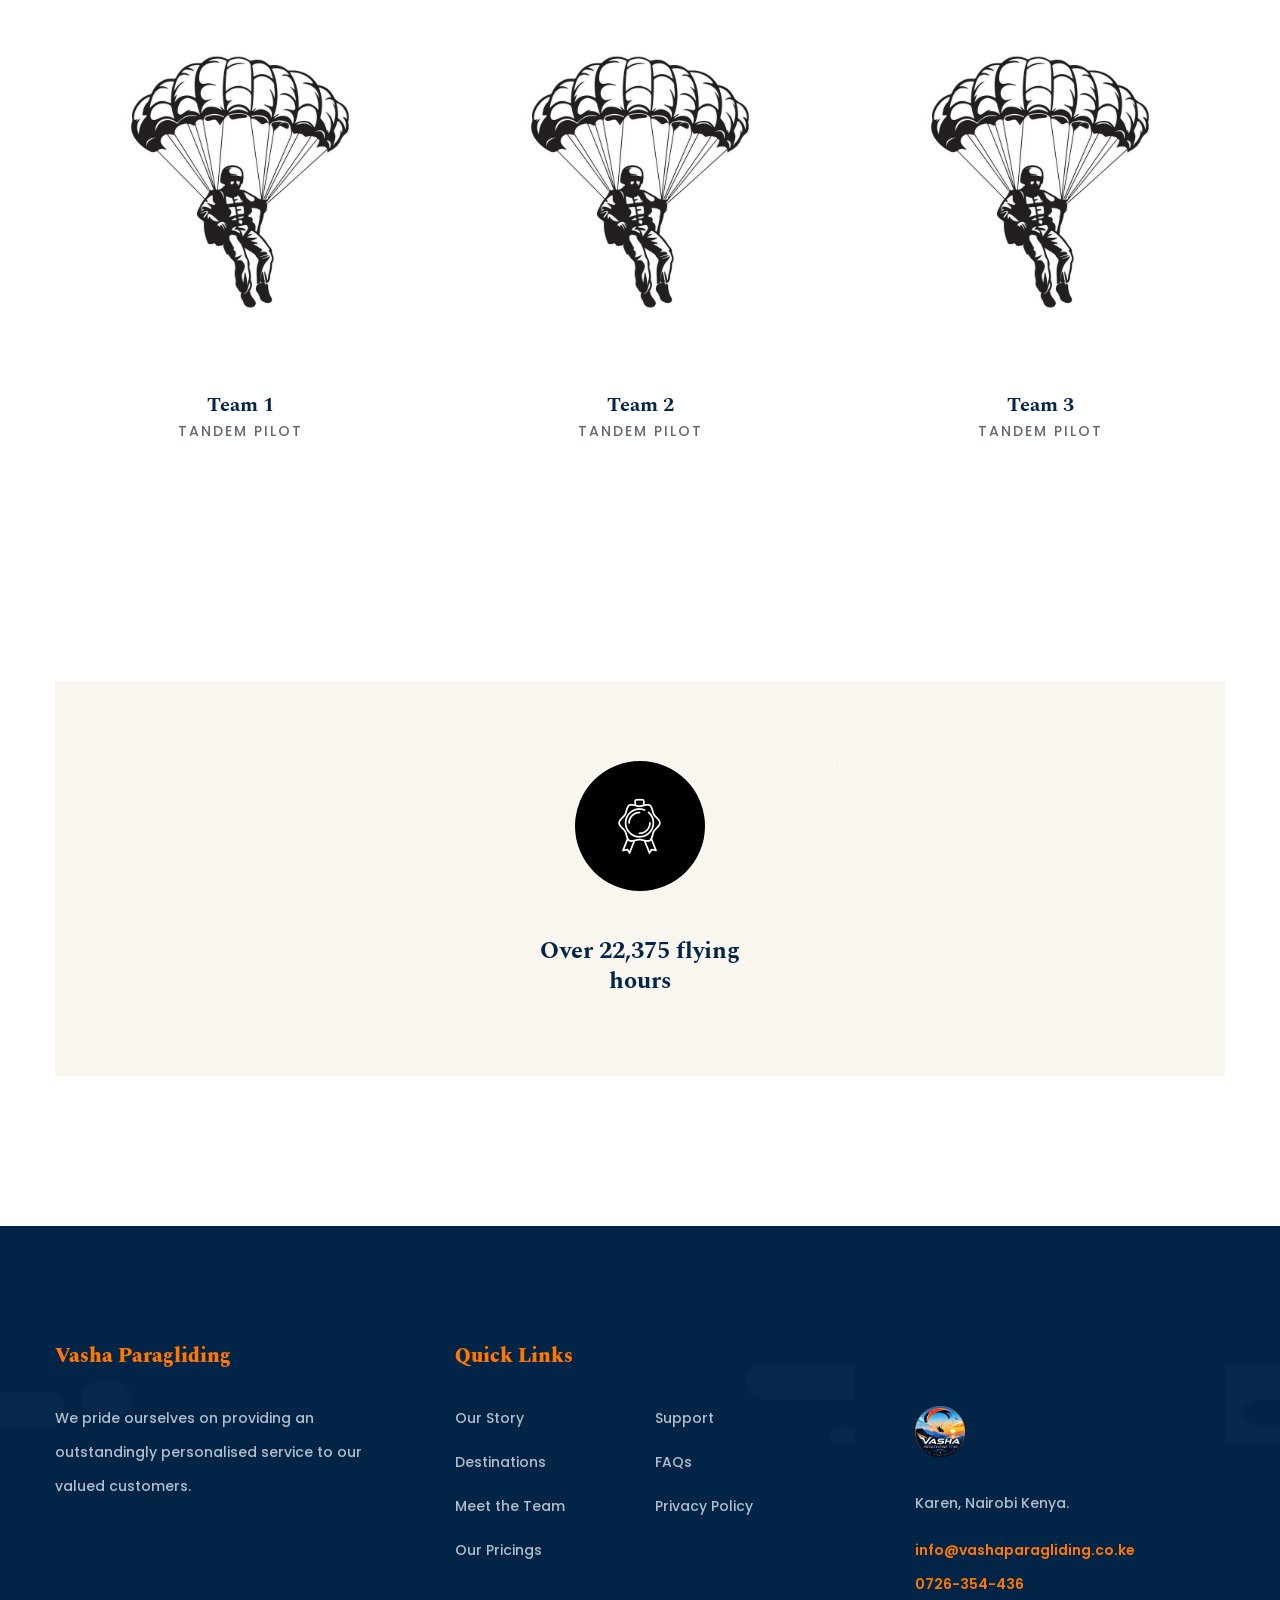
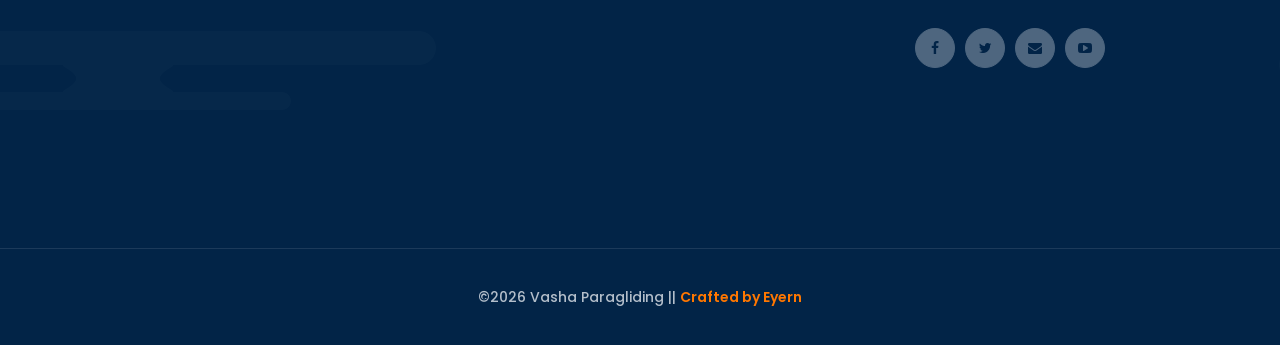
==== commit 63efaa04: "gallery updates" ====
--- a/about.html
+++ b/about.html
@@ -185,7 +185,7 @@
         </header>
 
         <!--Start breadcrumb area-->
-        <section class="breadcrumb-area" style="background-image: url(https://i.postimg.cc/DfXQzcLr/para-2.jpg);">
+        <section class="breadcrumb-area" style="background-image: url(images/resources/home-bg.jpg);">
             <div class="container">
                 <div class="row">
                     <div class="col-xl-12">
--- a/css/style.css
+++ b/css/style.css
@@ -7399,4 +7399,61 @@
     border: none;
     border-radius: 4px;
 }
+
+/* Gallery Section Setup */
+.gallery-section {
+    padding: 60px 20px;
+    max-width: 1200px;
+    margin: 0 auto;
+    font-family: sans-serif;
+  }
+  
+  .gallery-header {
+    text-align: center;
+    margin-bottom: 40px;
+  }
+  
+  .gallery-header h2 {
+    font-size: 2.0rem;
+    font-weight: 600;
+    color: #FF7700;
+    margin-bottom: 10px;
+  }
+  
+  .gallery-header p {
+    color: #242a30;
+    font-size: 1.1rem;
+  }
+  
+  /* Responsive Grid Layout */
+  .gallery-grid {
+    display: grid;
+    grid-template-columns: repeat(auto-fit, minmax(300px, 1fr));
+    gap: 20px;
+  }
+  
+  /* Individual Grid Item Card */
+  .gallery-item {
+    position: relative;
+    overflow: hidden;
+    border-radius: 8px;
+    box-shadow: 0 4px 15px rgba(0, 0, 0, 0.1);
+    height: 250px;
+    cursor: pointer;
+  }
+  
+  .gallery-item img {
+    width: 100%;
+    height: 100%;
+    object-fit: cover; /* Keeps image proportions intact */
+    transition: transform 0.5s ease;
+  }
+  
+  /* Hover Zoom Effect */
+  .gallery-item:hover img {
+    transform: scale(1.1);
+  }
+  
+
+  
   
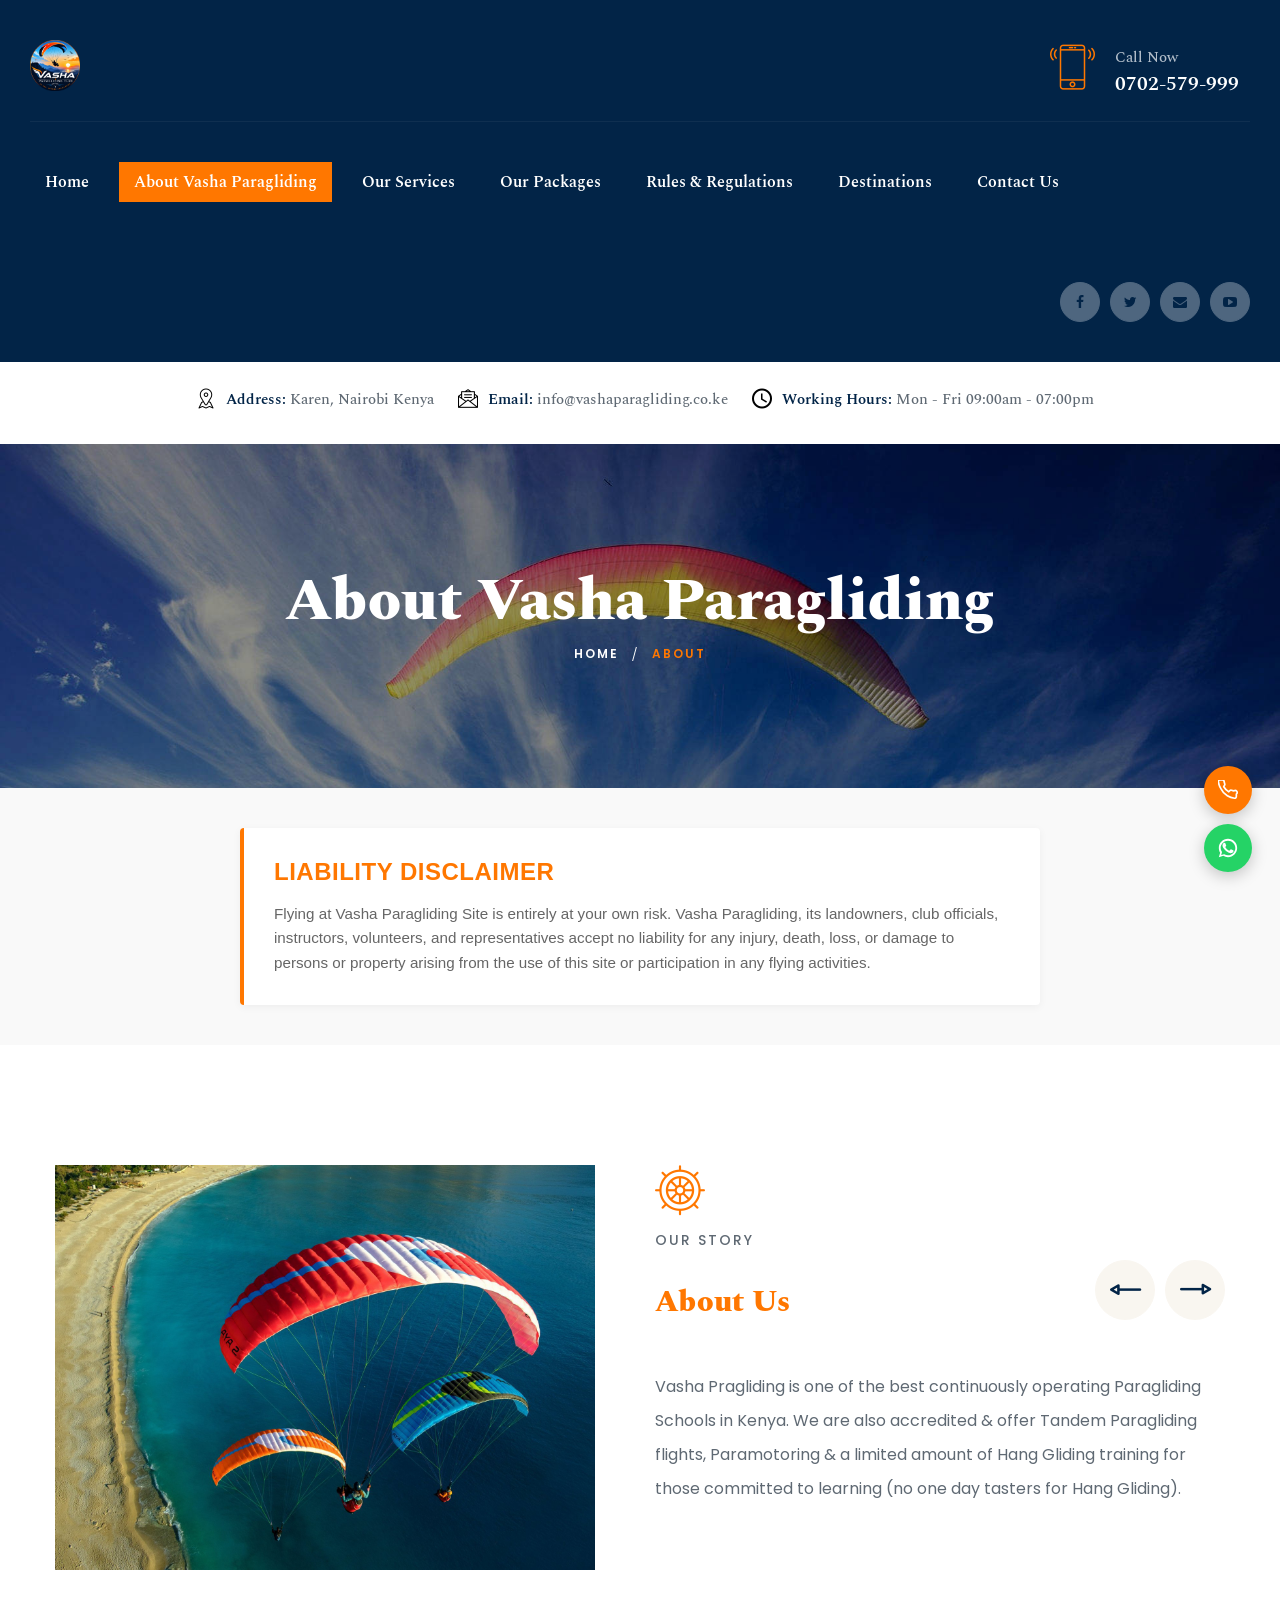
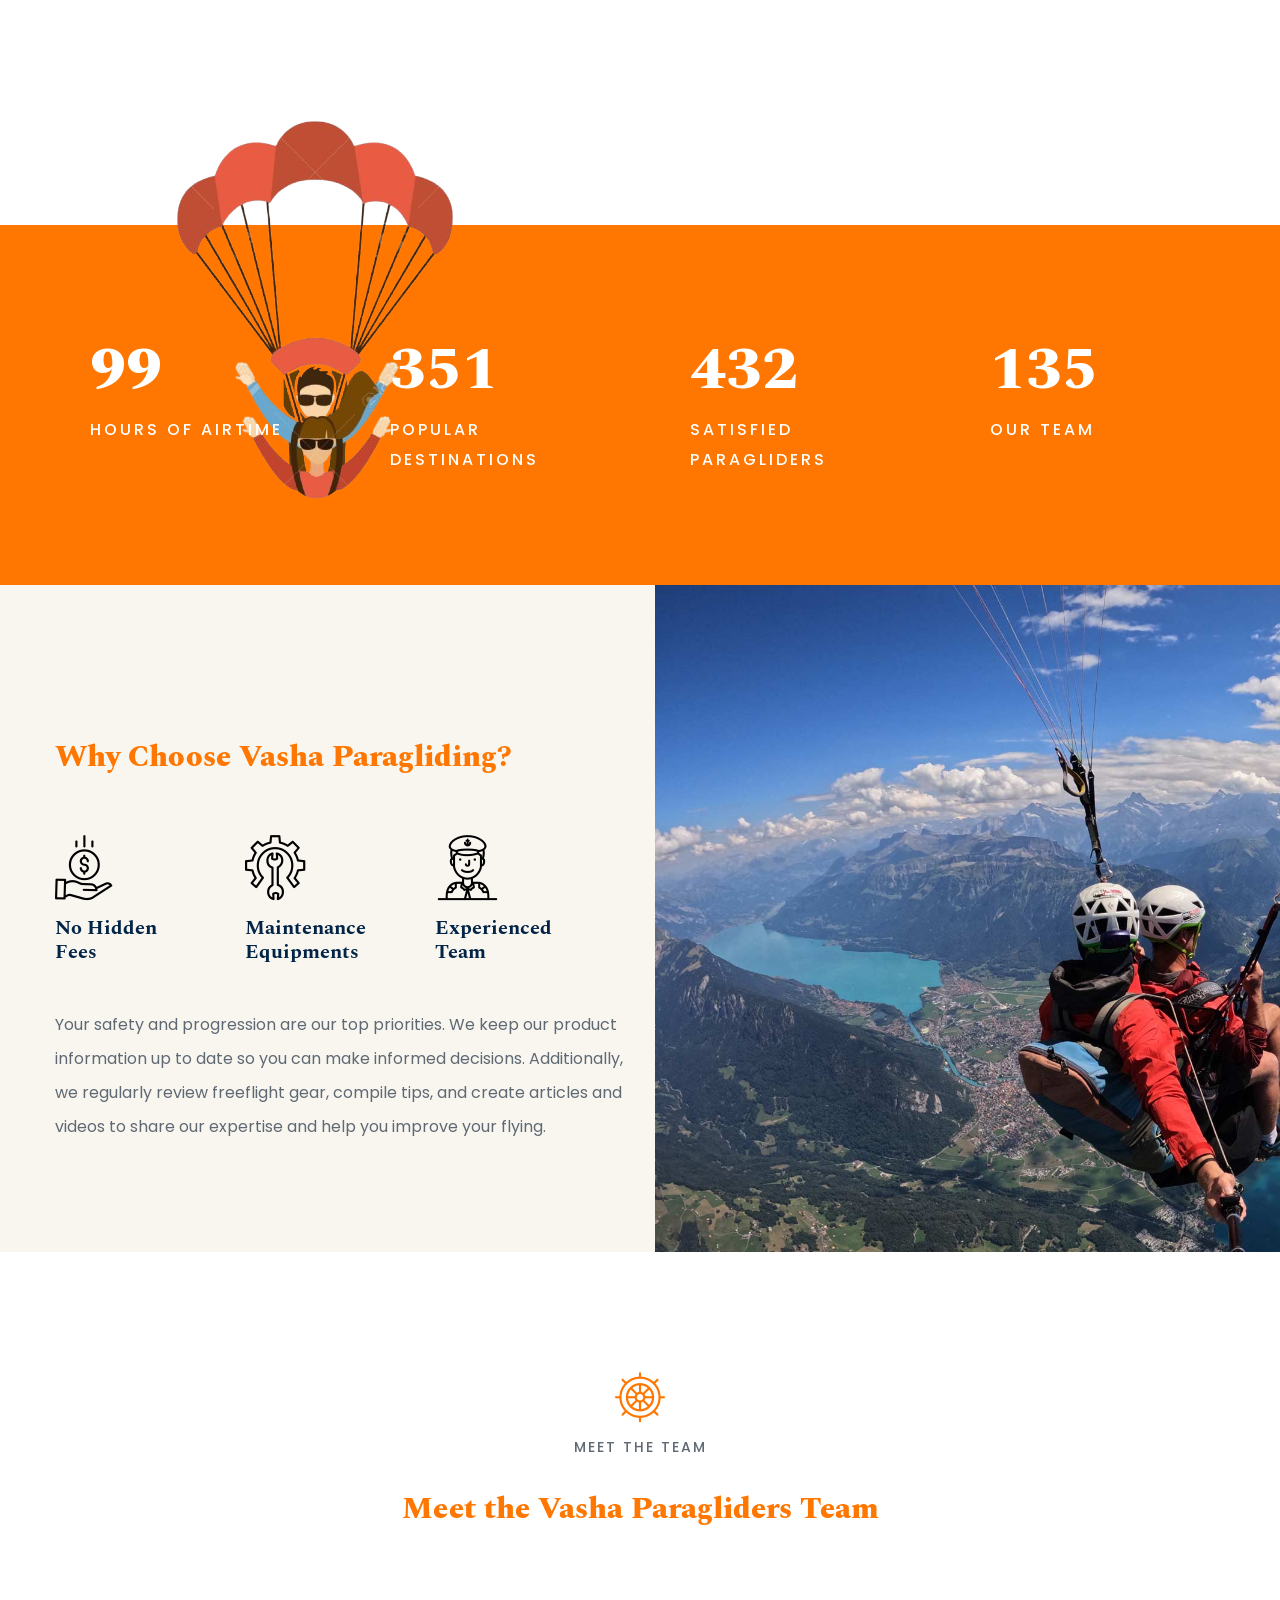
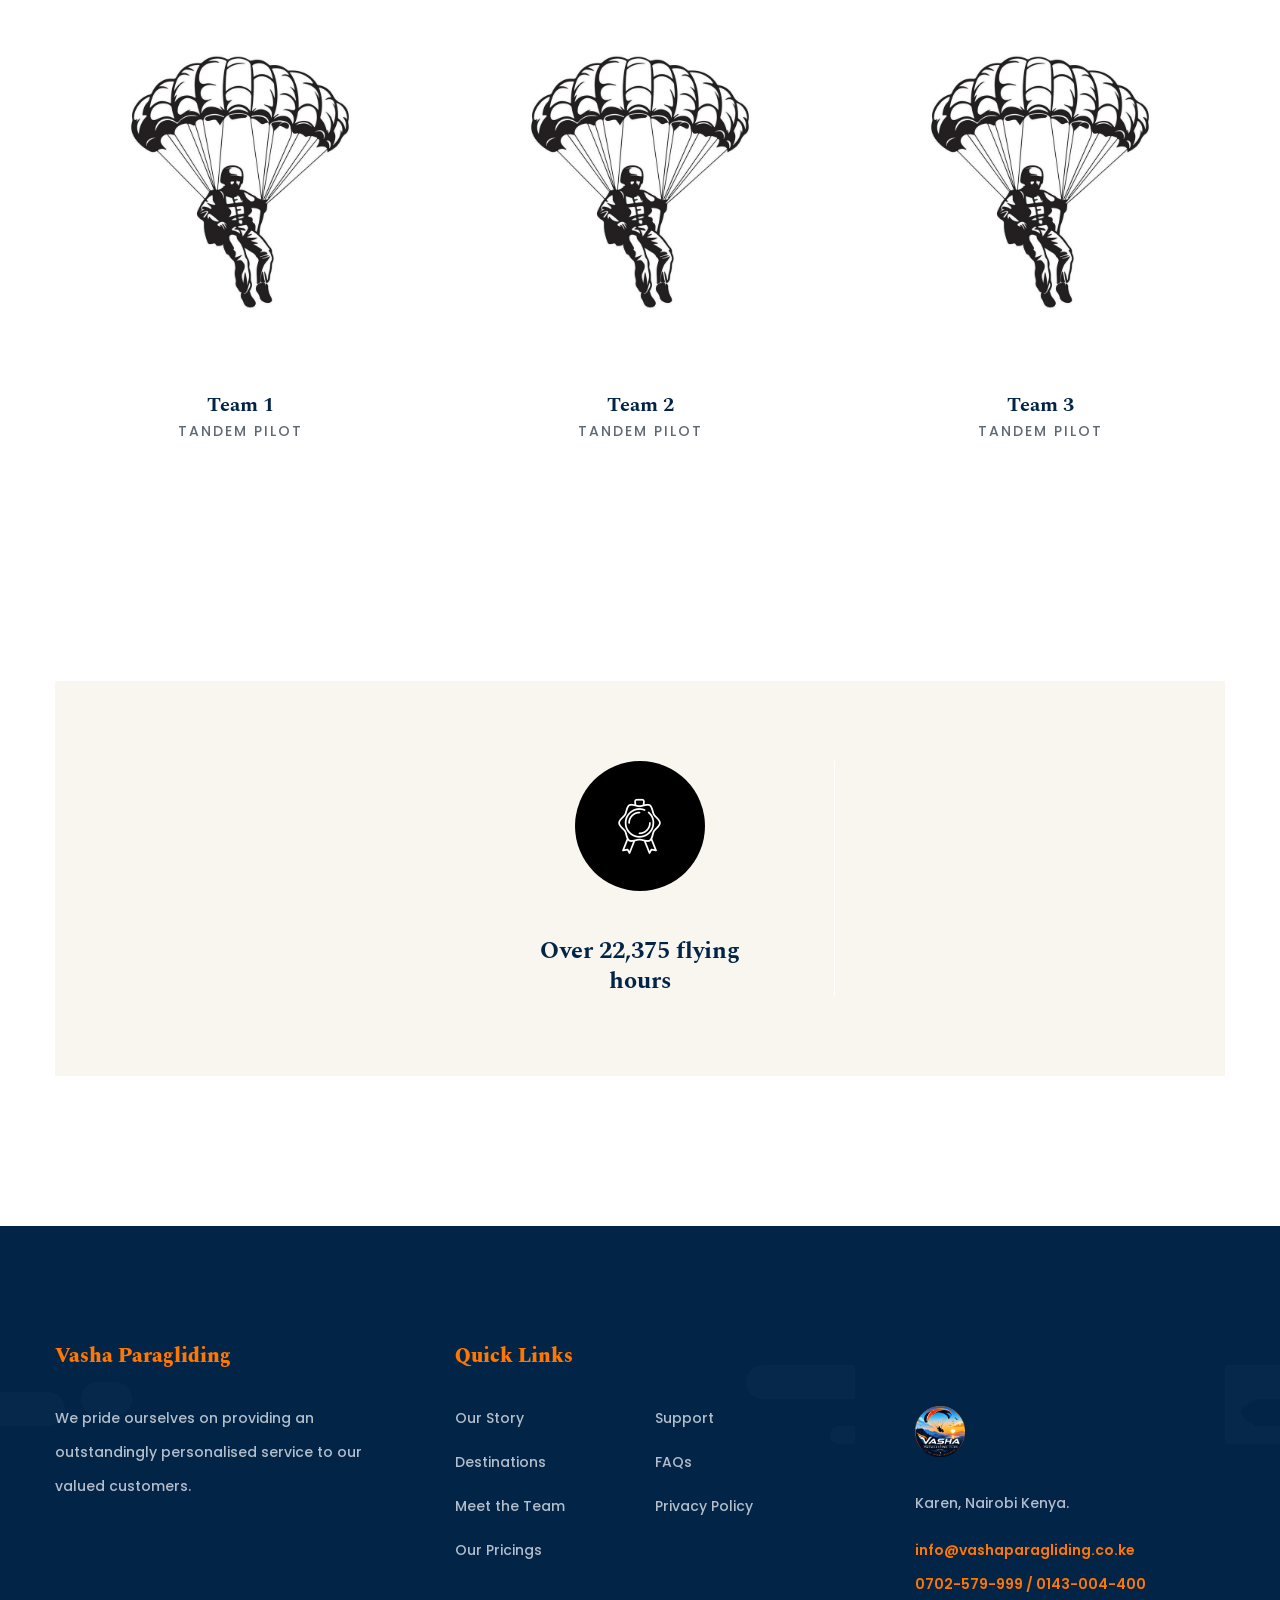
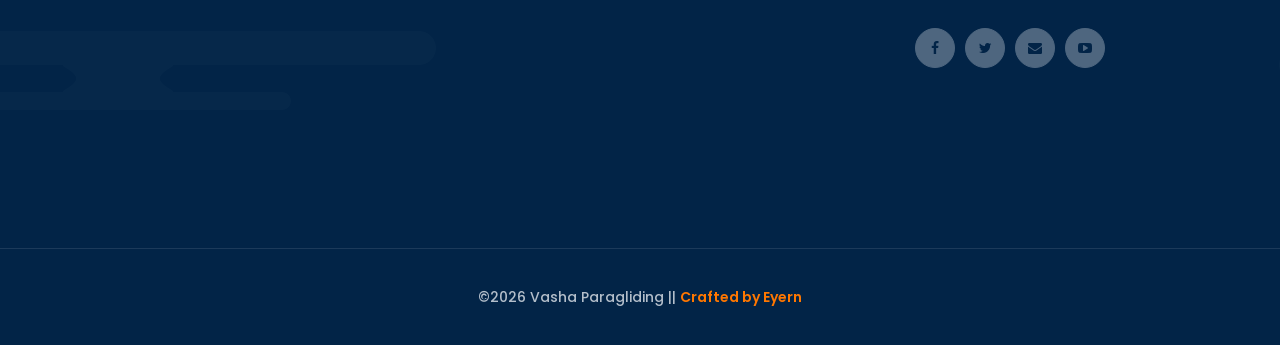
==== commit 7bf24729: "contacts & verification" ====
--- a/about.html
+++ b/about.html
@@ -106,7 +106,7 @@
                                 </div>
                                 <div class="title">
                                     <h6>Call Now</h6>
-                                    <a href="tel:+254726354436">0726-354-436</a>
+                                    <a href="tel:+254702579999">0702-579-999</a>
                                 </div>
                             </div>
                         </div>
@@ -590,7 +590,7 @@
                                     </div>
                                     <p>Karen, Nairobi Kenya.</p>
                                     <a href="mailto:info@vashaparagliding.co.ke">info@vashaparagliding.co.ke</a><br>
-                                    <a href="tel:+254726354436">0726-354-436</a>
+                                    <a href="tel:+254702579999">0702-579-999 / 0143-004-400</a>
                                     <div class="footer-social-links">
                                         <ul class="social-links-style1">
                                             <li>
@@ -631,7 +631,7 @@
 
     <!-- FLOATING ACTIONS -->
     <div class="fl-a">
-        <a href="tel:+254726354436" class="flb cl" title="Call +91 0714-314-360">
+        <a href="tel:+254702579999" class="flb cl" title="Call 0702-579-999">
             <svg width="20" height="20" viewBox="0 0 24 24" fill="none" stroke="#fff" stroke-width="2">
                 <path
                     d="M22 16.92v3a2 2 0 01-2.18 2 19.79 19.79 0 01-8.63-3.07A19.5 19.5 0 013.43 10.34 19.79 19.79 0 01.36 1.75 2 2 0 012.34 0h3a2 2 0 012 1.72 12.84 12.84 0 00.7 2.81 2 2 0 01-.45 2.11L6.91 8.1a16 16 0 006 6l1.27-1.27a2 2 0 012.11-.45 12.84 12.84 0 002.81.7A2 2 0 0122 16.92z" />
